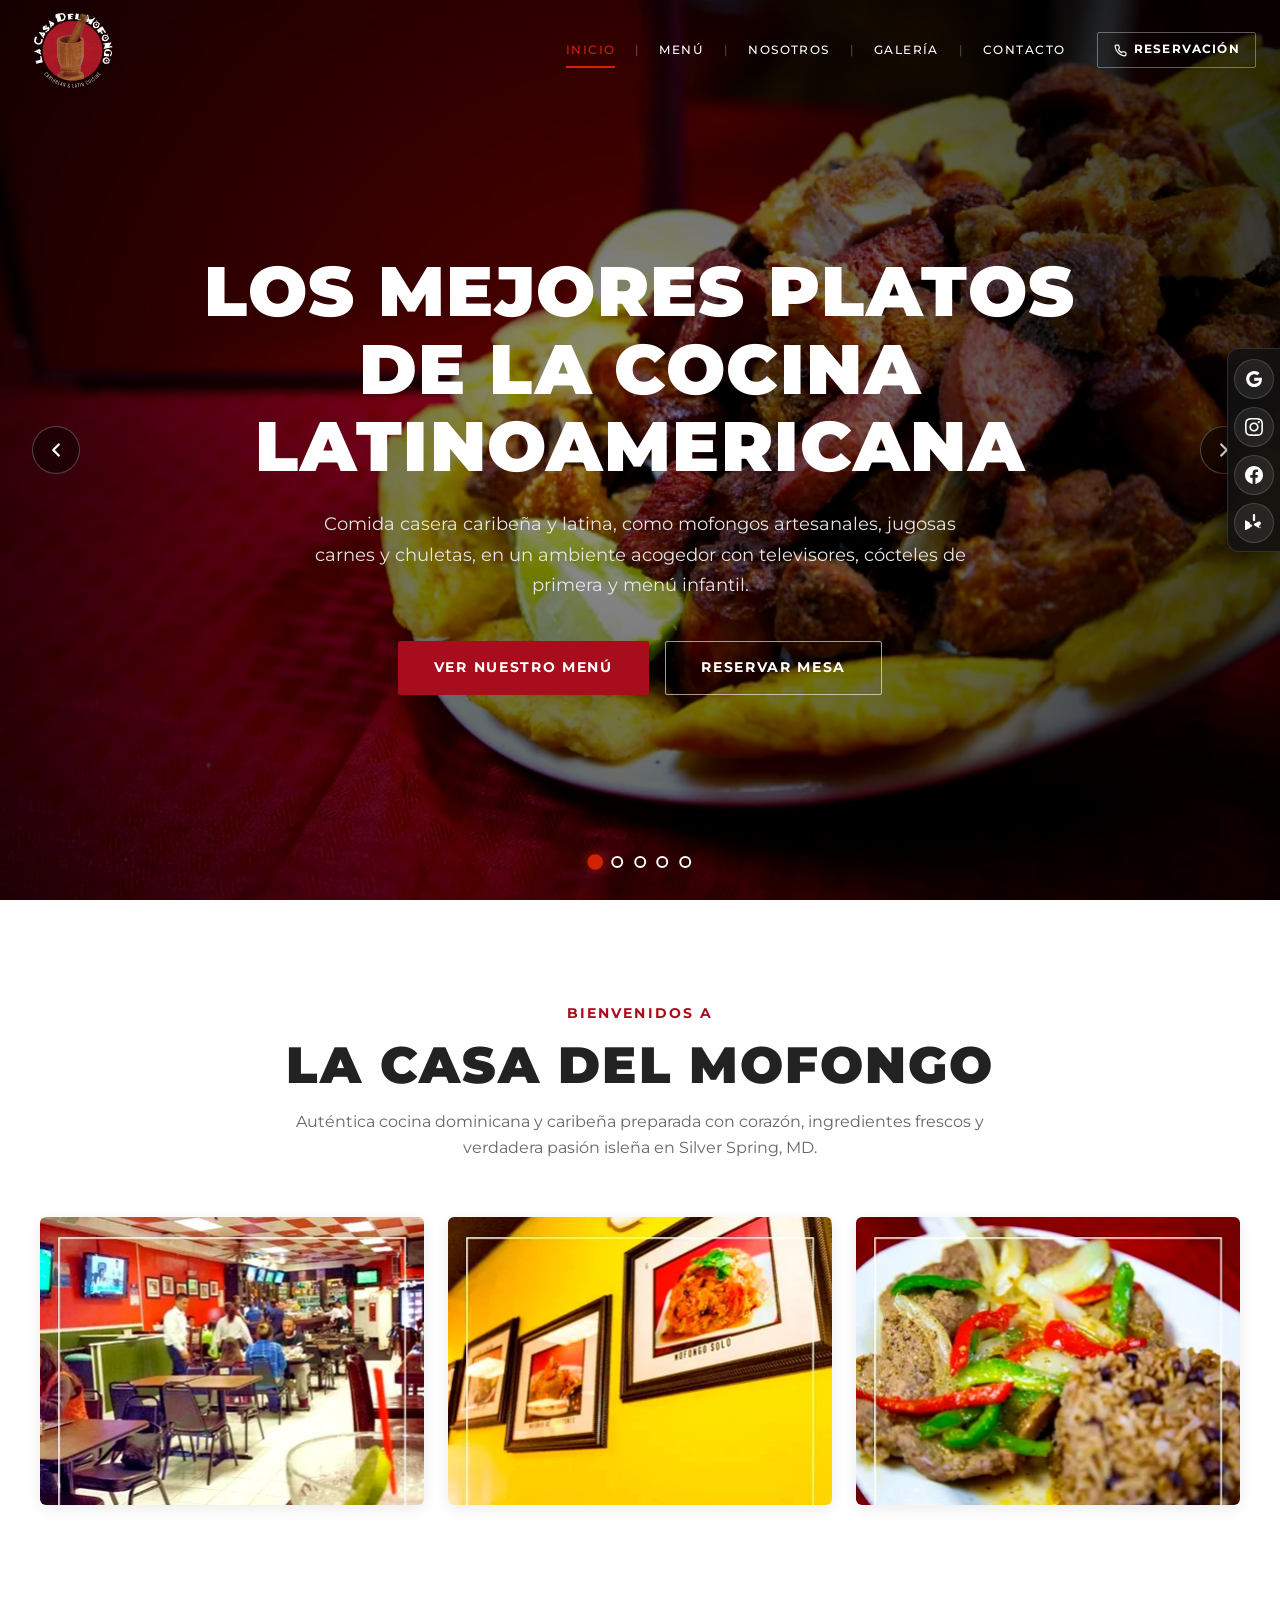
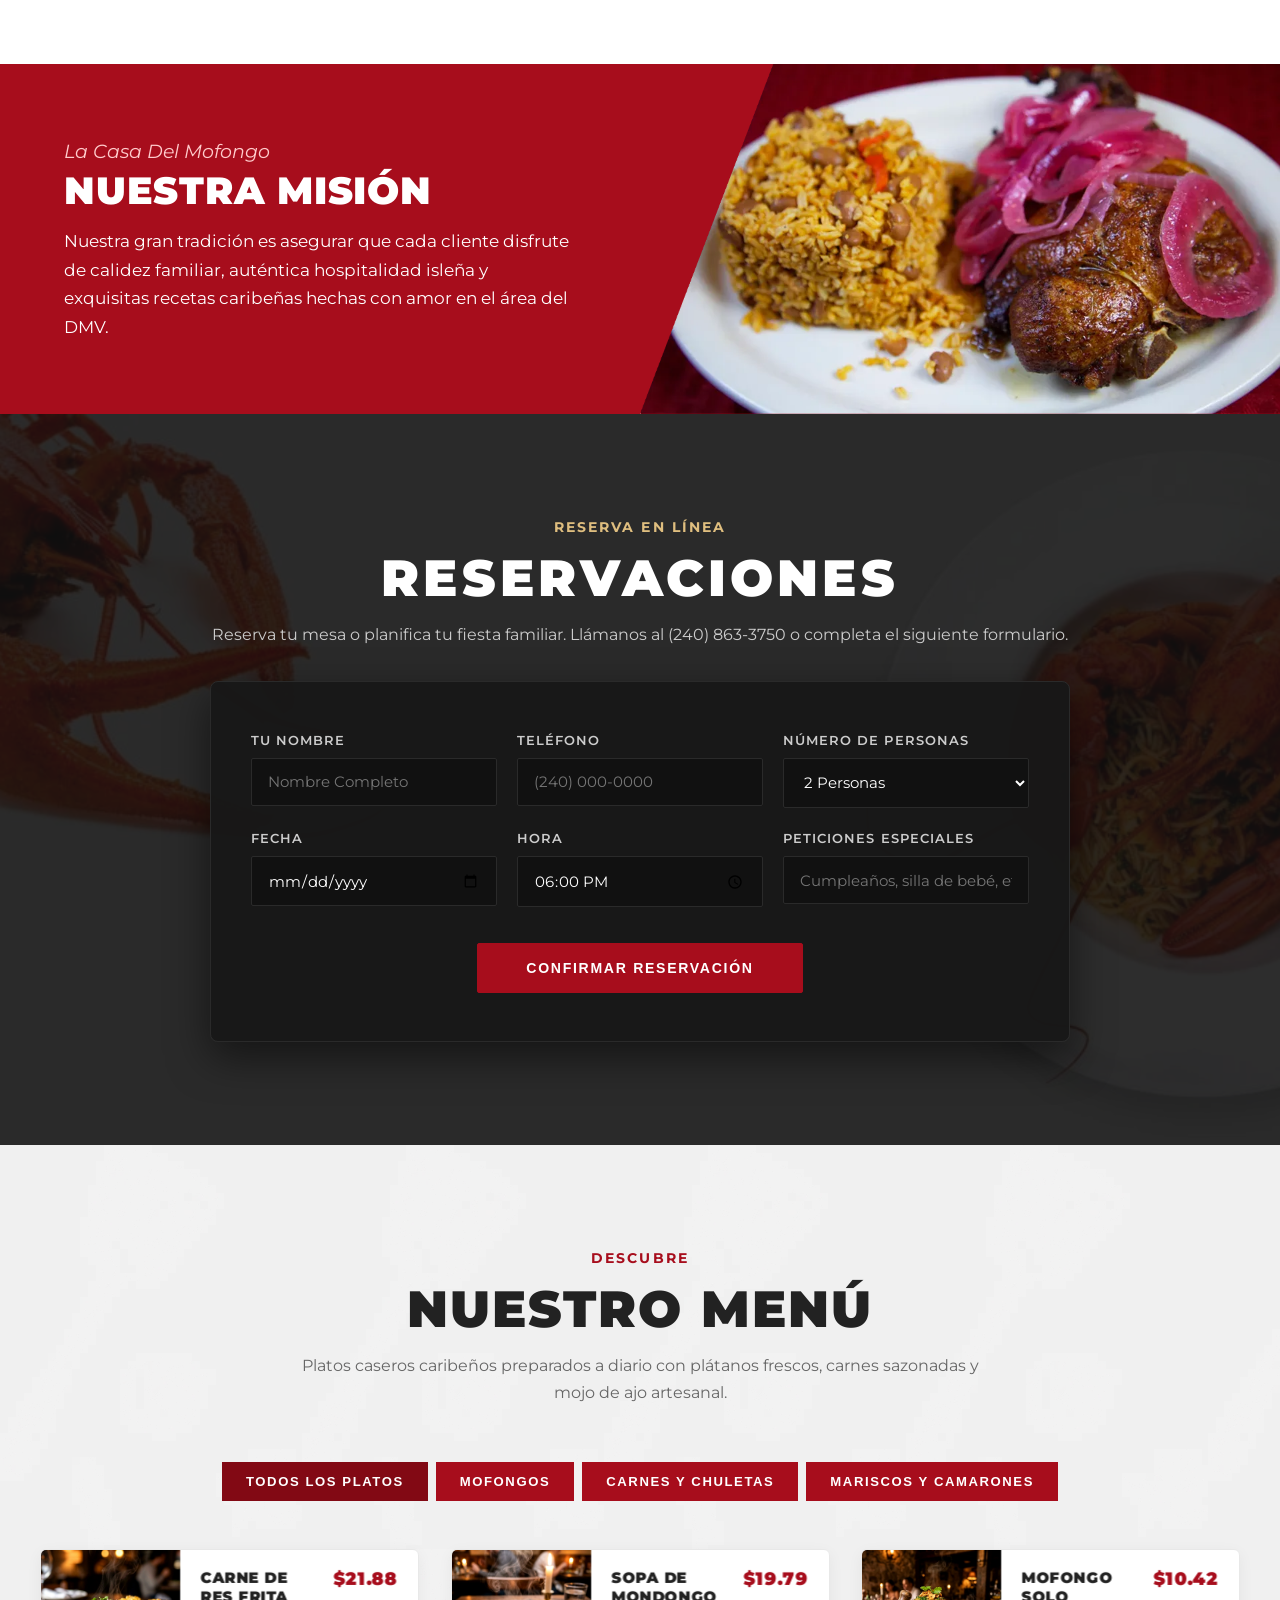
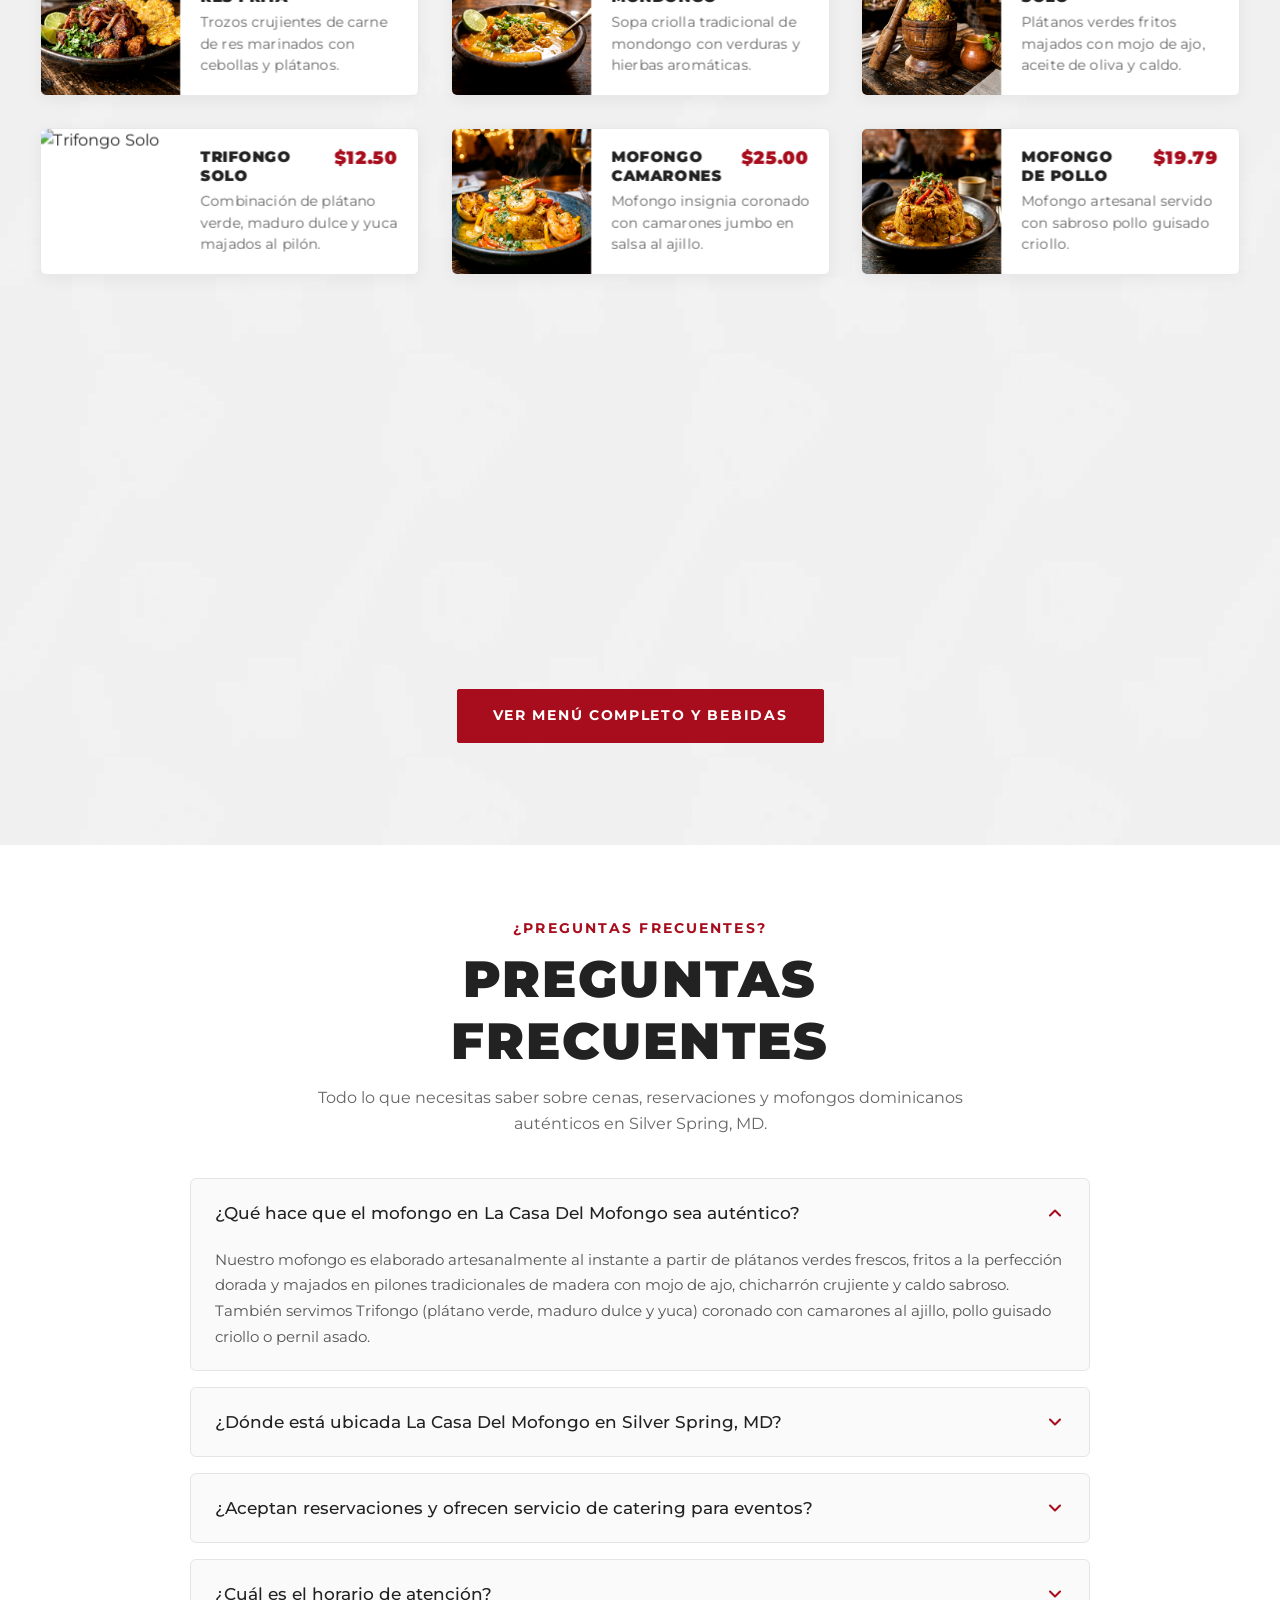
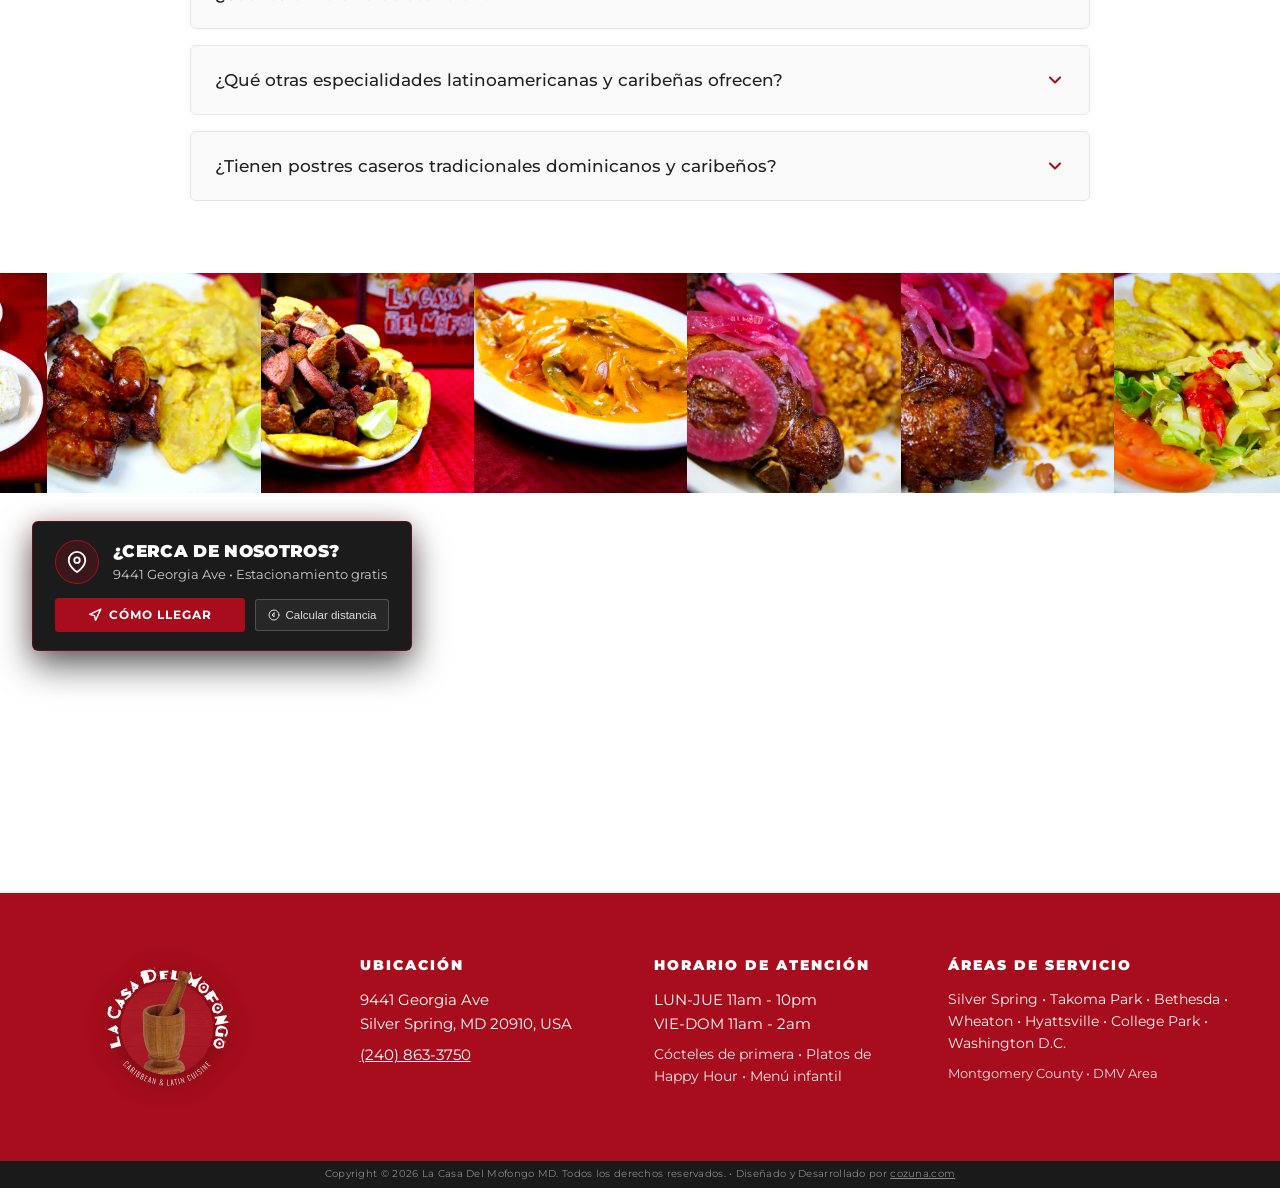
==== es/index.html @ 6bb3aa10 "feat(forms): configure mofongomd@gmail.com securely on serverless backend without exposing in public" ====
<!DOCTYPE html>
<html lang="es">
<head>
  <meta charset="UTF-8">
  <meta name="viewport" content="width=device-width, initial-scale=1.0">
  <title>La Casa Del Mofongo | El Mejor Mofongo y Comida Dominicana en Silver Spring MD</title>
  <meta name="description" content="Disfruta del auténtico mofongo dominicano, carnes asadas y cócteles tropicales en La Casa Del Mofongo en Silver Spring, MD. ¡Llama al (240) 863-3750 para reservaciones y pedidos!">
    <link rel="alternate" hreflang="en" href="https://lacasadelmofongomd.net/">
  <link rel="alternate" hreflang="es" href="https://lacasadelmofongomd.net/es/index.html">
  <link rel="alternate" hreflang="x-default" href="https://lacasadelmofongomd.net/">
  <link rel="canonical" href="https://lacasadelmofongomd.net/es/index.html">

  <!-- Open Graph / Social -->
  <meta property="og:type" content="restaurant">
  <meta property="og:url" content="https://lacasadelmofongomd.net/es/index.html">
  <meta property="og:title" content="La Casa Del Mofongo | Authentic Dominican Food in Silver Spring MD">
  <meta property="og:description" content="Experience homestyle Caribbean & Dominican cuisine in Silver Spring, MD. Handcrafted mofongos, happy hour drinks, and family platters.">
  <meta property="og:image" content="https://lacasadelmofongomd.net/assets/images/og-logo.jpg?v=2">
  <meta property="og:image:width" content="1200">
  <meta property="og:image:height" content="630">
  <meta property="og:image:alt" content="La Casa Del Mofongo Logo">
  <meta property="og:locale" content="en_US">

  <!-- Twitter Card -->
  <meta name="twitter:card" content="summary_large_image">
  <meta name="twitter:title" content="La Casa Del Mofongo | Silver Spring MD">
  <meta name="twitter:description" content="Authentic Dominican mofongo, Caribbean recipes, and tropical cocktails in Silver Spring, Maryland.">
  <meta name="twitter:image" content="https://lacasadelmofongomd.net/assets/images/og-logo.jpg?v=2">

  <!-- Structured Data JSON-LD (AEO & Local Schema) -->
  <script type="application/ld+json">
  {
    "@context": "https://schema.org",
    "@type": ["Restaurant", "FoodEstablishment"],
    "@id": "https://lacasadelmofongomd.net/#restaurant",
    "name": "La Casa Del Mofongo",
    "alternateName": "La Casa Del Mofongo MD",
    "url": "https://lacasadelmofongomd.net",
    "logo": "https://lacasadelmofongomd.net/assets/images/logo.svg",
    "image": [
      "https://lacasadelmofongomd.net/assets/images/MainPlato.webp?v=6",
      "https://lacasadelmofongomd.net/assets/images/Plato3.webp?v=6"
    ],
    "description": "Authentic Dominican, Caribbean, and Salvadoran restaurant in Silver Spring, MD. Famous for handcrafted mofongos, trifongo, roasted meats, seafood, and tropical cocktails.",
    "servesCuisine": [
      "Dominican",
      "Caribbean",
      "Latin American",
      "Salvadoran"
    ],
    "priceRange": "$$",
    "telephone": "+1-240-863-3750",
    "address": {
      "@type": "PostalAddress",
      "streetAddress": "9441 Georgia Ave",
      "addressLocality": "Silver Spring",
      "addressRegion": "MD",
      "postalCode": "20910",
      "addressCountry": "US"
    },
    "geo": {
      "@type": "GeoCoordinates",
      "latitude": 39.0095285,
      "longitude": -77.0402504
    },
    "hasMap": "https://maps.google.com/?q=9441+Georgia+Ave+Silver+Spring+MD+20910",
    "menu": "https://lacasadelmofongomd.net/menu.html",
    "sameAs": [
      "https://maps.google.com/?cid=12792611894982025178",
      "https://www.google.com/maps/place/La+Casa+Del+Mofongo/@39.0095285,-77.0402504,17z",
      "https://www.yelp.com/biz/la-casa-del-mofongo-silver-spring",
      "https://www.facebook.com/lacasadelmofongomd",
      "https://www.instagram.com/lacasadelmofongomd"
    ],
    "acceptsReservations": "True",
    "areaServed": ["Silver Spring", "Takoma Park", "Bethesda", "Wheaton", "Hyattsville", "College Park", "Washington D.C.", "Montgomery County"],
    "openingHoursSpecification": [
      {
        "@type": "OpeningHoursSpecification",
        "dayOfWeek": ["Monday", "Tuesday", "Wednesday", "Thursday"],
        "opens": "11:00",
        "closes": "22:00"
      },
      {
        "@type": "OpeningHoursSpecification",
        "dayOfWeek": ["Friday", "Saturday", "Sunday"],
        "opens": "11:00",
        "closes": "02:00"
      }
    ]
  }
  </script>

  <!-- FAQPage Schema for Answer Engine Optimization (Google AI & Voice Search) -->
  <script type="application/ld+json">
  {
    "@context": "https://schema.org",
    "@type": "FAQPage",
    "mainEntity": [
      {
        "@type": "Question",
        "name": "¿Qué hace que el mofongo en La Casa Del Mofongo sea auténtico?",
        "acceptedAnswer": {
          "@type": "Answer",
          "text": "Nuestro mofongo es elaborado artesanalmente al instante a partir de plátanos verdes frescos, fritos a la perfección dorada y majados en pilones tradicionales de madera con mojo de ajo, chicharrón crujiente y caldo sabroso. También servimos Trifongo (plátano verde, maduro dulce y yuca) coronado con camarones al ajillo, pollo guisado criollo o pernil asado."
        }
      },
      {
        "@type": "Question",
        "name": "¿Dónde está ubicada La Casa Del Mofongo en Silver Spring, MD?",
        "acceptedAnswer": {
          "@type": "Answer",
          "text": "Estamos ubicados convenientemente en 9441 Georgia Ave, Silver Spring, MD 20910, con fácil acceso desde el Capital Beltway (I-495), Downtown Silver Spring, Wheaton y Washington D.C. Disponemos de estacionamiento gratuito para clientes."
        }
      },
      {
        "@type": "Question",
        "name": "¿Aceptan reservaciones y ofrecen servicio de catering para eventos?",
        "acceptedAnswer": {
          "@type": "Answer",
          "text": "¡Sí! Aceptamos reservaciones de mesas, visitas sin cita previa, cumpleaños y reuniones familiares. Para grupos de 5 o más personas o paquetes de cumpleaños, llámenos directamente al (240) 863-3750. También ofrecemos bandejas para fiestas y catering en todo el condado de Montgomery y el área del DMV."
        }
      },
      {
        "@type": "Question",
        "name": "¿Cuál es el horario de atención?",
        "acceptedAnswer": {
          "@type": "Answer",
          "text": "Abrimos los 7 días de la semana: de lunes a jueves de 11:00 am a 10:00 pm, y de viernes a domingo de 11:00 am a 2:00 am con comida nocturna, cócteles caribeños y entretenimiento deportivo."
        }
      },
      {
        "@type": "Question",
        "name": "¿Qué otras especialidades latinoamericanas y caribeñas ofrecen?",
        "acceptedAnswer": {
          "@type": "Answer",
          "text": "Además de nuestros famosos mofongos, preparamos sancocho dominicano auténtico, sopa de mondongo, carne de res frita, chicharrón de cerdo, bistec encebollado, pargo rojo frito entero y platos tradicionales salvadoreños, acompañados con cerveza Presidente bien fría y cócteles tropicales."
        }
      },
      {
        "@type": "Question",
        "name": "¿Tienen postres caseros tradicionales dominicanos y caribeños?",
        "acceptedAnswer": {
          "@type": "Answer",
          "text": "¡Sí! Elaboramos postres tradicionales caseros para endulzar su visita: cremoso Flan de Queso ($8.33), Flan Tradicional de vainilla con caramelo dorado ($7.29), delicioso pastel de Tres Leches ($7.29) y el auténtico Bizcocho Dominicano relleno de piña y cubierto con dulce suspiro ($7.29)."
        }
      }
    ]
  }
  </script>

  <!-- Google Fonts (Playfair Display & Inter) -->
  <link rel="preconnect" href="https://fonts.googleapis.com">
  <link rel="preconnect" href="https://fonts.gstatic.com" crossorigin>
  <link href="https://fonts.googleapis.com/css2?family=Montserrat:ital,wght@0,300;0,400;0,500;0,600;0,700;0,800;0,900;1,300;1,400;1,700&display=swap" rel="stylesheet">

  <link rel="stylesheet" href="../css/styles.css?v=9.1">
  <!-- Favicon -->
  <link rel=icon type=image/x-icon href=favicon.ico>
  <link rel=icon type=image/png sizes=32x32 href=favicon-32x32.png>
  <link rel=icon type=image/png sizes=192x192 href=favicon-192x192.png>
  <link rel=apple-touch-icon sizes=180x180 href=apple-touch-icon.png>
  <script src="../js/lang-detect.js"></script>
  <link rel="preload" as="image" href="../assets/images/silder2.webp?v=6" fetchpriority="high">
  <link rel="manifest" href="/manifest.json">
  <meta name="apple-mobile-web-app-capable" content="yes">
  <meta name="apple-mobile-web-app-status-bar-style" content="black-translucent">
  <meta name="apple-mobile-web-app-title" content="Casa Mofongo">
  <meta name="theme-color" content="#a70d1c">
</head>
<body>

  <!-- Shared Header -->
  <div id="header-placeholder"></div>

  <!-- Hero Slider / Banner Section -->
  <section class="home-hero" id="home-hero-slider">
    <!-- Slides Background Container -->
    <div class="hero-slides-wrapper">
      <div class="hero-slide active" style="background-image: url('../assets/images/silder2.webp?v=6');" data-index="0"></div>
      <div class="hero-slide" style="background-image: url('../assets/images/Plato2.webp?v=6');" data-index="1"></div>
      <div class="hero-slide" style="background-image: url('../assets/images/Plato10.webp?v=6');" data-index="2"></div>
      <div class="hero-slide" style="background-image: url('../assets/images/Plato3.webp?v=6');" data-index="3"></div>
      <div class="hero-slide" style="background-image: url('../assets/images/Plato4.webp?v=6');" data-index="4"></div>
    </div>

    <!-- Slider Navigation Arrows -->
    <button class="hero-slider-arrow prev" id="hero-slider-prev" aria-label="Previous Slide">
      <svg width="22" height="22" viewBox="0 0 24 24" fill="none" stroke="currentColor" stroke-width="2.5" stroke-linecap="round" stroke-linejoin="round">
        <polyline points="15 18 9 12 15 6"></polyline>
      </svg>
    </button>
    <button class="hero-slider-arrow next" id="hero-slider-next" aria-label="Next Slide">
      <svg width="22" height="22" viewBox="0 0 24 24" fill="none" stroke="currentColor" stroke-width="2.5" stroke-linecap="round" stroke-linejoin="round">
        <polyline points="9 18 15 12 9 6"></polyline>
      </svg>
    </button>

    <!-- Slider Pagination Dots -->
    <div class="hero-slider-dots" id="hero-slider-dots">
      <button class="dot active" data-slide="0" aria-label="Slide 1"></button>
      <button class="dot" data-slide="1" aria-label="Slide 2"></button>
      <button class="dot" data-slide="2" aria-label="Slide 3"></button>
      <button class="dot" data-slide="3" aria-label="Slide 4"></button>
      <button class="dot" data-slide="4" aria-label="Slide 5"></button>
    </div>

    <div class="home-hero-content">
      <h1 class="home-hero-title">Los Mejores Platos de la Cocina Latinoamericana</h1>
      <p class="home-hero-desc">
        Comida casera caribeña y latina, como mofongos artesanales, jugosas carnes y chuletas, en un ambiente acogedor con televisores, cócteles de primera y menú infantil.
      </p>
      <div class="hero-btn-group">
        <a href="menu.html" class="btn-primary">Ver Nuestro Menú</a>
        <a href="#book-table" class="btn-outline">Reservar Mesa</a>
      </div>
    </div>
  </section>

  <!-- Welcome Story Section -->
  <section class="section" style="background-color: #ffffff;">
    <div class="section-container">
      <div class="section-header">
        <span class="section-sub">Bienvenidos a</span>
        <h2 class="section-title">La Casa Del Mofongo</h2>
        <p class="section-desc">Auténtica cocina dominicana y caribeña preparada con corazón, ingredientes frescos y verdadera pasión isleña en Silver Spring, MD.</p>
      </div>

      <!-- 3 Photos Strip (from image 4) -->
      <div class="responsive-tri-grid" style="margin-bottom: 3.5rem;">
        <div class="gallery-item" style="border-radius: 6px; overflow: hidden; aspect-ratio: 4/3;">
          <img src="../assets/images/inside3.webp?v=6" alt="Dining Room Atmosphere">
        </div>
        <div class="gallery-item" style="border-radius: 6px; overflow: hidden; aspect-ratio: 4/3;">
          <img src="../assets/images/inside2.webp?v=6" alt="Restaurant Interior Decor">
        </div>
        <div class="gallery-item" style="border-radius: 6px; overflow: hidden; aspect-ratio: 4/3;">
          <img src="../assets/images/inside4.webp?v=6" alt="Bistec encebollado dominicano con moro y pimientos">
        </div>
      </div>
    </div>
  </section>

  <!-- Red Goals Banner (from screenshot 4) -->
  <section class="red-banner-bar goals-banner-bar">
    <div class="goals-banner-container">
      <div class="responsive-goals-grid">
        <div class="goals-text-col" style="color: #ffffff;">
          <span style="font-family: var(--font-serif); font-style: italic; font-size: 1.2rem; color: #ffcccc;">La Casa Del Mofongo</span>
          <h3 style="font-size: 2.4rem; text-transform: uppercase; margin-bottom: 0.85rem; color: #ffffff;">Nuestra Misión</h3>
          <p style="color: #ffffff; font-size: 1.05rem; line-height: 1.7;">
            Nuestra gran tradición es asegurar que cada cliente disfrute de calidez familiar, auténtica hospitalidad isleña y exquisitas recetas caribeñas hechas con amor en el área del DMV.
          </p>
        </div>
        <div class="goals-dish-col">
          <img src="../assets/images/goals-dish.webp?v=7" alt="Authentic Caribbean Dish with Rice and Sautéed Onions" class="goals-dish-flush-img">
        </div>
      </div>
    </div>
  </section>

  <!-- Online Booking Reservation Section -->
  <section class="section reservation-section" id="book-table">
    <div class="reservation-container">
      <span class="section-sub" style="color: var(--color-accent-light);">Reserva en línea</span>
      <h2 class="section-title" style="color: #ffffff; letter-spacing: 0.08em;">RESERVACIONES</h2>
      <p style="color: #cccccc;">Reserva tu mesa o planifica tu fiesta familiar. Llámanos al (240) 863-3750 o completa el siguiente formulario.</p>

      <div class="reservation-box">
        <form class="reservation-form" data-ajax-form>
          <div class="form-group">
            <label for="res-name">Tu Nombre</label>
            <input type="text" id="res-name" class="form-input" placeholder="Nombre Completo" required>
          </div>
          <div class="form-group">
            <label for="res-phone">Teléfono</label>
            <input type="tel" id="res-phone" class="form-input" placeholder="(240) 000-0000" required>
          </div>
          <div class="form-group">
            <label for="res-guests">Número de Personas</label>
            <select id="res-guests" class="form-input" style="background-color: #111;">
              <option value="1">1 Persona</option>
              <option value="2" selected>2 Personas</option>
              <option value="4">4 Personas</option>
              <option value="6">6 Personas</option>
              <option value="8+">8+ Personas</option>
            </select>
          </div>
          <div class="form-group">
            <label for="res-date">Fecha</label>
            <input type="date" id="res-date" class="form-input" required>
          </div>
          <div class="form-group">
            <label for="res-time">Hora</label>
            <input type="time" id="res-time" class="form-input" value="18:00" required>
          </div>
          <div class="form-group">
            <label for="res-requests">Peticiones Especiales</label>
            <input type="text" id="res-requests" class="form-input" placeholder="Cumpleaños, silla de bebé, etc.">
          </div>
          <div class="form-group form-full" style="text-align: center; margin-top: 1rem;">
            <button type="submit" class="btn-primary" style="padding: 1rem 3rem;">Confirmar Reservación</button>
            <div class="form-success-msg" style="display: none; margin-top: 1rem; color: #34d399; font-weight: 600;">
              ¡Muchas gracias! Tu solicitud de reservación ha sido recibida. Te llamaremos para confirmar.
            </div>
          </div>
        </form>
      </div>
    </div>
  </section>

  <!-- Featured Menu Section (Grand Restaurant Style Tabs & Cards) -->
  <section class="section" style="position: relative; background: url('../assets/images/Onepage-background-services-1.webp?v=6') repeat;">
    <div style="position: absolute; inset: 0; background-color: rgba(255, 255, 255, 0.94); z-index: 1;"></div>
    <div class="section-container" style="position: relative; z-index: 2;">
      <div class="section-header">
        <span class="section-sub">Descubre</span>
        <h2 class="section-title">Nuestro Menú</h2>
        <p class="section-desc">Platos caseros caribeños preparados a diario con plátanos frescos, carnes sazonadas y mojo de ajo artesanal.</p>
      </div>

      <!-- Menu Tabs -->
      <div class="menu-tabs">
        <button class="menu-tab-btn active" onclick="filterMenu('all')">Todos los Platos</button>
        <button class="menu-tab-btn" onclick="filterMenu('mofongo')">Mofongos</button>
        <button class="menu-tab-btn" onclick="filterMenu('meats')">Carnes y Chuletas</button>
        <button class="menu-tab-btn" onclick="filterMenu('seafood')">Mariscos y Camarones</button>
      </div>

      <!-- Menu Cards Grid (From Images 3 & 4) -->
      <div class="menu-grid" id="menu-items-grid">
        <!-- 1. Carne de Res Frita -->
        <div class="menu-card" data-category="meats">
          <img src="../assets/images/Carne-de-Res-Frita.webp?v=6" alt="Carne de Res Frita" class="menu-card-img">
          <div class="menu-card-body">
            <div class="menu-card-header">
              <h4 class="menu-card-title">Carne de Res Frita</h4>
              <span class="menu-card-price">$21.88</span>
            </div>
            <p class="menu-card-desc">Trozos crujientes de carne de res marinados con cebollas y plátanos.</p>
          </div>
        </div>

        <!-- 2. Sopa de Mondongo -->
        <div class="menu-card" data-category="meats">
          <img src="../assets/images/Mondongo-Stew.webp?v=6" alt="Mondongo Stew" class="menu-card-img">
          <div class="menu-card-body">
            <div class="menu-card-header">
              <h4 class="menu-card-title">Sopa de Mondongo</h4>
              <span class="menu-card-price">$19.79</span>
            </div>
            <p class="menu-card-desc">Sopa criolla tradicional de mondongo con verduras y hierbas aromáticas.</p>
          </div>
        </div>

        <!-- 3. Mofongo Solo -->
        <div class="menu-card" data-category="mofongo">
          <img src="../assets/images/Mofongo-Solo.webp?v=6" alt="Mofongo Solo" class="menu-card-img">
          <div class="menu-card-body">
            <div class="menu-card-header">
              <h4 class="menu-card-title">Mofongo Solo</h4>
              <span class="menu-card-price">$10.42</span>
            </div>
            <p class="menu-card-desc">Plátanos verdes fritos majados con mojo de ajo, aceite de oliva y caldo.</p>
          </div>
        </div>

        <!-- 4. Trifongo Solo -->
        <div class="menu-card" data-category="mofongo">
          <img src="../assets/images/Trifongo-Sólo.webp?v=3" alt="Trifongo Solo" class="menu-card-img">
          <div class="menu-card-body">
            <div class="menu-card-header">
              <h4 class="menu-card-title">Trifongo Solo</h4>
              <span class="menu-card-price">$12.50</span>
            </div>
            <p class="menu-card-desc">Combinación de plátano verde, maduro dulce y yuca majados al pilón.</p>
          </div>
        </div>

        <!-- 5. Mofongo Camarones -->
        <div class="menu-card" data-category="mofongo seafood">
          <img src="../assets/images/Shrimp.webp?v=6" alt="Mofongo Camarones" class="menu-card-img">
          <div class="menu-card-body">
            <div class="menu-card-header">
              <h4 class="menu-card-title">Mofongo Camarones</h4>
              <span class="menu-card-price">$25.00</span>
            </div>
            <p class="menu-card-desc">Mofongo insignia coronado con camarones jumbo en salsa al ajillo.</p>
          </div>
        </div>

        <!-- 6. Mofongo de Pollo -->
        <div class="menu-card" data-category="mofongo meats">
          <img src="../assets/images/Mofongo-de-Pollo.webp?v=6" alt="Mofongo de Pollo" class="menu-card-img">
          <div class="menu-card-body">
            <div class="menu-card-header">
              <h4 class="menu-card-title">Mofongo de Pollo</h4>
              <span class="menu-card-price">$19.79</span>
            </div>
            <p class="menu-card-desc">Mofongo artesanal servido con sabroso pollo guisado criollo.</p>
          </div>
        </div>

        <!-- 7. Chicharrón de Cerdo -->
        <div class="menu-card" data-category="meats">
          <img src="../assets/images/Plato15.webp?v=6" alt="Chicharrón de Cerdo" class="menu-card-img">
          <div class="menu-card-body">
            <div class="menu-card-header">
              <h4 class="menu-card-title">Chicharrón de Cerdo</h4>
              <span class="menu-card-price">$19.79</span>
            </div>
            <p class="menu-card-desc">Crujientes trozos de chicharrón de cerdo con tostones y limón.</p>
          </div>
        </div>

        <!-- 8. Masita de Cerdo -->
        <div class="menu-card" data-category="meats">
          <img src="../assets/images/Masita-de-Cerdo.webp?v=6" alt="Masita de Cerdo" class="menu-card-img">
          <div class="menu-card-body">
            <div class="menu-card-header">
              <h4 class="menu-card-title">Masita de Cerdo</h4>
              <span class="menu-card-price">$19.79</span>
            </div>
            <p class="menu-card-desc">Trozos tiernos de masita de cerdo frita sazonados con ajo.</p>
          </div>
        </div>

        <!-- 9. Chuleta Ahumada -->
        <div class="menu-card" data-category="meats">
          <img src="../assets/images/Chuleta-Ahumada.webp?v=6" alt="Chuleta Ahumada" class="menu-card-img">
          <div class="menu-card-body">
            <div class="menu-card-header">
              <h4 class="menu-card-title">Chuleta Ahumada</h4>
              <span class="menu-card-price">$19.79</span>
            </div>
            <p class="menu-card-desc">Chuletas de cerdo ahumadas a la parrilla con sazón tradicional.</p>
          </div>
        </div>

        <!-- 10. Longaniza Dominicana -->
        <div class="menu-card" data-category="meats">
          <img src="../assets/images/Plato14.webp?v=6" alt="Longaniza con Tostones" class="menu-card-img">
          <div class="menu-card-body">
            <div class="menu-card-header">
              <h4 class="menu-card-title">Longaniza Dominicana</h4>
              <span class="menu-card-price">$18.75</span>
            </div>
            <p class="menu-card-desc">Longaniza criolla artesanal servida con plátanos fritos.</p>
          </div>
        </div>

        <!-- 11. Red Snapper / Chillo Frito -->
        <div class="menu-card" data-category="seafood">
          <img src="../assets/images/Red-Snapper.webp?v=6" alt="Red Snapper" class="menu-card-img">
          <div class="menu-card-body">
            <div class="menu-card-header">
              <h4 class="menu-card-title">Pargo Rojo Frito</h4>
              <span class="menu-card-price">$26.04</span>
            </div>
            <p class="menu-card-desc">Pargo rojo entero frito servido con ensalada de la casa y tostones.</p>
          </div>
        </div>

        <!-- 12. Filete de Salmón -->
        <div class="menu-card" data-category="seafood">
          <img src="../assets/images/Salmon-cinematic.webp?v=6" alt="Filete de Salmón" class="menu-card-img">
          <div class="menu-card-body">
            <div class="menu-card-header">
              <h4 class="menu-card-title">Filete de Salmón</h4>
              <span class="menu-card-price">$23.96</span>
            </div>
            <p class="menu-card-desc">Filete de salmón del Atlántico a la plancha con salsa de mantequilla y ajo.</p>
          </div>
        </div>
      </div>

      <div style="text-align: center; margin-top: 3.5rem;">
        <a href="menu.html" class="btn-primary">Ver Menú Completo y Bebidas</a>
      </div>
    </div>
  </section>

  <!-- FAQ Section with AEO & Local Search Optimization -->
  <section class="faq-section" id="faq">
    <div class="faq-container">
      <div class="section-header" style="margin-bottom: 2rem;">
        <span class="section-sub">¿Preguntas Frecuentes?</span>
        <h2 class="section-title">Preguntas Frecuentes</h2>
        <p class="section-desc">Todo lo que necesitas saber sobre cenas, reservaciones y mofongos dominicanos auténticos en Silver Spring, MD.</p>
      </div>

      <div class="faq-list">
        <!-- Question 1 -->
        <div class="faq-item active">
          <button class="faq-question" aria-expanded="true">
            <span>¿Qué hace que el mofongo en La Casa Del Mofongo sea auténtico?</span>
            <svg width="20" height="20" viewBox="0 0 24 24" fill="none" stroke="currentColor" stroke-width="2.5" stroke-linecap="round" stroke-linejoin="round">
              <polyline points="6 9 12 15 18 9"></polyline>
            </svg>
          </button>
          <div class="faq-answer">
            Nuestro mofongo es elaborado artesanalmente al instante a partir de plátanos verdes frescos, fritos a la perfección dorada y majados en pilones tradicionales de madera con mojo de ajo, chicharrón crujiente y caldo sabroso. También servimos Trifongo (plátano verde, maduro dulce y yuca) coronado con camarones al ajillo, pollo guisado criollo o pernil asado.
          </div>
        </div>

        <!-- Question 2 -->
        <div class="faq-item">
          <button class="faq-question" aria-expanded="false">
            <span>¿Dónde está ubicada La Casa Del Mofongo en Silver Spring, MD?</span>
            <svg width="20" height="20" viewBox="0 0 24 24" fill="none" stroke="currentColor" stroke-width="2.5" stroke-linecap="round" stroke-linejoin="round">
              <polyline points="6 9 12 15 18 9"></polyline>
            </svg>
          </button>
          <div class="faq-answer">
            Estamos ubicados convenientemente en <strong>9441 Georgia Ave, Silver Spring, MD 20910</strong>, con fácil acceso desde el Capital Beltway (I-495), Downtown Silver Spring, Wheaton y Washington D.C. Disponemos de estacionamiento gratuito para nuestros clientes.
          </div>
        </div>

        <!-- Question 3 -->
        <div class="faq-item">
          <button class="faq-question" aria-expanded="false">
            <span>¿Aceptan reservaciones y ofrecen servicio de catering para eventos?</span>
            <svg width="20" height="20" viewBox="0 0 24 24" fill="none" stroke="currentColor" stroke-width="2.5" stroke-linecap="round" stroke-linejoin="round">
              <polyline points="6 9 12 15 18 9"></polyline>
            </svg>
          </button>
          <div class="faq-answer">
            ¡Sí! Aceptamos reservaciones de mesas, visitas sin cita previa, cumpleaños y reuniones familiares. Para grupos de 5 o más personas o paquetes de cumpleaños, llámenos directamente al <a href="tel:+12408633750" style="color: var(--color-primary); font-weight: 700;">(240) 863-3750</a>. También ofrecemos bandejas para fiestas y servicio de catering en todo el condado de Montgomery y el área del DMV.
          </div>
        </div>

        <!-- Question 4 -->
        <div class="faq-item">
          <button class="faq-question" aria-expanded="false">
            <span>¿Cuál es el horario de atención?</span>
            <svg width="20" height="20" viewBox="0 0 24 24" fill="none" stroke="currentColor" stroke-width="2.5" stroke-linecap="round" stroke-linejoin="round">
              <polyline points="6 9 12 15 18 9"></polyline>
            </svg>
          </button>
          <div class="faq-answer">
            Abrimos los 7 días de la semana: de lunes a jueves de 11:00 am a 10:00 pm, y de viernes a domingo de 11:00 am a 2:00 am con comida nocturna, cócteles caribeños y entretenimiento deportivo.
          </div>
        </div>

        <!-- Question 5 -->
        <div class="faq-item">
          <button class="faq-question" aria-expanded="false">
            <span>¿Qué otras especialidades latinoamericanas y caribeñas ofrecen?</span>
            <svg width="20" height="20" viewBox="0 0 24 24" fill="none" stroke="currentColor" stroke-width="2.5" stroke-linecap="round" stroke-linejoin="round">
              <polyline points="6 9 12 15 18 9"></polyline>
            </svg>
          </button>
          <div class="faq-answer">
            Además de nuestros famosos mofongos, preparamos sancocho dominicano auténtico, sopa de mondongo, carne de res frita, chicharrón de cerdo, bistec encebollado, pargo rojo frito entero y platos tradicionales salvadoreños, acompañados con cerveza Presidente bien fría y cócteles tropicales.
          </div>
        </div>

        <!-- Question 6: Postres -->
        <div class="faq-item">
          <button class="faq-question" aria-expanded="false">
            <span>¿Tienen postres caseros tradicionales dominicanos y caribeños?</span>
            <svg width="20" height="20" viewBox="0 0 24 24" fill="none" stroke="currentColor" stroke-width="2.5" stroke-linecap="round" stroke-linejoin="round">
              <polyline points="6 9 12 15 18 9"></polyline>
            </svg>
          </button>
          <div class="faq-answer">
            ¡Sí! Elaboramos postres tradicionales caseros para endulzar su visita: cremoso Flan de Queso ($8.33), Flan Tradicional de vainilla con caramelo dorado ($7.29), delicioso pastel de Tres Leches ($7.29) y el auténtico Bizcocho Dominicano relleno de piña y cubierto con dulce suspiro ($7.29).
          </div>
        </div>
      </div>
    </div>
  </section>

  <!-- Dishes Showcase Continuous Carousel / Marquee -->
  <section class="dishes-carousel-section" aria-label="Authentic Dishes Carousel">
    <div class="dishes-carousel-wrapper" id="dishes-carousel-track">
      <div class="dishes-carousel-slide"><img src="../assets/images/Plato1.webp?v=6" alt="Picadera Dominicana"></div>
      <div class="dishes-carousel-slide"><img src="../assets/images/Plato11.webp?v=6" alt="Pollo Guisado Criollo"></div>
      <div class="dishes-carousel-slide"><img src="../assets/images/Plato12.webp?v=6" alt="Carne de Res Guisada"></div>
      <div class="dishes-carousel-slide"><img src="../assets/images/Plato18.webp?v=6" alt="Pescado Frito con Ensalada"></div>
      <div class="dishes-carousel-slide"><img src="../assets/images/Plato19.webp?v=6" alt="Sopa Criolla Especial"></div>
      <div class="dishes-carousel-slide"><img src="../assets/images/Plato20.webp?v=6" alt="Sopa de Pollo Casera"></div>
      <div class="dishes-carousel-slide"><img src="../assets/images/Plato2.webp?v=6" alt="Chicharrón de Cerdo"></div>
      <div class="dishes-carousel-slide"><img src="../assets/images/Plato3.webp?v=6" alt="Mofongo de Camarones"></div>
      <div class="dishes-carousel-slide"><img src="../assets/images/Plato4.webp?v=6" alt="Masita de Cerdo Frita"></div>
      <div class="dishes-carousel-slide"><img src="../assets/images/Plato7.webp?v=6" alt="Chuleta Ahumada a la Parrilla"></div>
      <div class="dishes-carousel-slide"><img src="../assets/images/Plato9.webp?v=6" alt="Bistec Encebollado Criollo"></div>
      <div class="dishes-carousel-slide"><img src="../assets/images/Plato10.webp?v=6" alt="Sopa de Mondongo Tradicional"></div>
    </div>
  </section>

  <!-- Interactive Google Map Section with Elegant Corner Brand Card -->
  <section class="map-container-wrapper">
    <div class="map-floating-card">
      <div class="map-card-logo">
        <img src="../assets/images/logo.svg" alt="La Casa Del Mofongo Logo">
      </div>
      <div class="map-card-info">
        <h4>La Casa Del Mofongo</h4>
        <p>9441 Georgia Ave<br>Silver Spring, MD 20910</p>
        <a href="https://maps.google.com/?q=9441+Georgia+Ave+Silver+Spring+MD+20910+United+States" target="_blank" rel="noopener noreferrer" class="map-directions-btn">
          <svg width="12" height="12" viewBox="0 0 24 24" fill="none" stroke="currentColor" stroke-width="2.5" stroke-linecap="round" stroke-linejoin="round">
            <line x1="7" y1="17" x2="17" y2="7"></line>
            <polyline points="7 7 17 7 17 17"></polyline>
          </svg>
          <span>Cómo Llegar</span>
        </a>
      </div>
    </div>
    <iframe
      title="La Casa Del Mofongo Map"
      src="https://maps.google.com/maps?ll=39.0095285,-77.0402504&t=&z=16&ie=UTF8&output=embed"
      width="100%"
      height="400"
      style="border:0;"
      allowfullscreen=""
      loading="lazy">
    </iframe>
  </section>

  <!-- Shared Footer -->
  <div id="footer-placeholder"></div>

  <!-- Shared Scripts -->
  <script src="../js/cms.js?v=4.5"></script>
  <script src="../js/components.js?v=9.2"></script>
  <script>
    // Live CMS Data binding for Index Menu

    function filterMenu(category) {
      const cards = document.querySelectorAll('#menu-items-grid .menu-card');
      const buttons = document.querySelectorAll('.menu-tab-btn');

      buttons.forEach(btn => btn.classList.remove('active'));
      event.target.classList.add('active');

      cards.forEach(card => {
        if (category === 'all' || card.getAttribute('data-category').includes(category)) {
          card.style.display = 'flex';
        } else {
          card.style.display = 'none';
        }
      });
    }
  </script>
</body>
</html>
---- css/styles.css ----
:root {
  /* Exact Branding Red extracted from original templates & screenshots */
  --color-primary: #a70d1c;        /* Official Brand Crimson Red (#a70d1c) */
  --color-primary-dark: #820914;   /* Deep Shade */
  --color-primary-light: #ce2305;  /* Vibrant Accent Red (#ce2305) */
  --color-accent: #cfa670;         /* Grand Restaurant Gold */
  --color-accent-light: #dfbe7f;
  --color-dark-bg: #111111;
  --color-dark-surface: #181818;
  --color-light-bg: #ffffff;
  --color-light-surface: #f9f9f9;
  --color-text-main: #222222;
  --color-text-muted: #666666;
  --color-text-light: #f5f5f5;
  --color-border: #e8e8e8;
  --color-border-dark: #2a2a2a;

  --font-display: 'Montserrat', sans-serif;
  --font-serif: 'Montserrat', sans-serif;
  --font-sans: 'Montserrat', sans-serif;
  --font-accent: 'Montserrat', sans-serif;
  --font-body: 'Montserrat', sans-serif;

  --transition-smooth: 0.25s cubic-bezier(0.4, 0, 0.2, 1);
  --shadow-sm: 0 4px 12px rgba(0,0,0,0.06);
  --shadow-md: 0 10px 25px -5px rgba(0,0,0,0.12);
  --shadow-lg: 0 20px 40px -10px rgba(0,0,0,0.22);
}

* {
  margin: 0;
  padding: 0;
  box-sizing: border-box;
}

html {
  scroll-behavior: smooth;
  font-size: 16px;
  -webkit-text-size-adjust: 100%;
  text-size-adjust: 100%;
}

body {
  font-family: var(--font-sans);
  font-weight: 400;
  color: var(--color-text-main);
  background-color: var(--color-light-bg);
  line-height: 1.65;
  overflow-x: hidden;
  -webkit-font-smoothing: antialiased;
  -moz-osx-font-smoothing: grayscale;
  text-rendering: optimizeLegibility;
}

h1, h2, h3, h4, h5, h6,
.h1, .h2, .h3, .h4, .h5, .h6,
.section-title,
.page-hero-title,
.home-hero-title,
.menu-card-title,
.classic-menu-col-title,
.story-content h2,
.footer-col h4,
.map-card-info h4,
.proximity-title {
  font-family: var(--font-display) !important;
  font-weight: 900 !important;
  text-transform: uppercase !important;
  line-height: 1.2;
  letter-spacing: 0.02em;
  -webkit-font-smoothing: antialiased;
}

p {
  font-family: var(--font-sans);
  font-weight: 400 !important;
  color: var(--color-text-muted);
}

a {
  color: inherit;
  text-decoration: none;
  transition: all var(--transition-smooth);
}

img {
  max-width: 100%;
  height: auto;
  display: block;
}

/* ==========================================================================
   Top Header & Navigation (Grand Restaurant Style)
   ========================================================================== */
.site-header {
  position: absolute;
  top: 0;
  left: 0;
  width: 100%;
  z-index: 1000;
  background: transparent;
  transition: background-color var(--transition-smooth), padding var(--transition-smooth), box-shadow var(--transition-smooth);
}

.site-header.is-sticky {
  position: fixed;
  background: rgba(17, 17, 17, 0.96);
  backdrop-filter: blur(14px);
  -webkit-backdrop-filter: blur(14px);
  border-bottom: 2px solid var(--color-primary);
  box-shadow: 0 4px 20px rgba(0,0,0,0.4);
}

.header-container {
  max-width: 1400px;
  margin: 0 auto;
  padding: 5px 1.5rem;
  display: flex;
  align-items: center;
  justify-content: space-between;
}

.header-brand {
  display: flex;
  align-items: center;
  gap: 1rem;
}

.header-logo-img {
  width: auto;
  height: 90px;
  max-width: 220px;
  object-fit: contain;
  filter: drop-shadow(0 2px 10px rgba(0,0,0,0.5));
  transition: transform var(--transition-smooth);
}

.header-logo-img:hover {
  transform: scale(1.04);
}

.header-brand-text {
  display: flex;
  flex-direction: column;
}

.header-brand-title {
  font-family: var(--font-serif);
  font-size: 1.35rem;
  font-weight: 800;
  color: #ffffff;
  letter-spacing: 0.02em;
  text-transform: uppercase;
}

.header-brand-sub {
  font-size: 0.68rem;
  letter-spacing: 0.16em;
  text-transform: uppercase;
  color: var(--color-primary-light);
  font-weight: 700;
}

.nav-menu {
  display: flex;
  align-items: center;
  gap: 1.25rem;
  list-style: none;
  margin-left: auto;
  margin-right: 2rem;
}

.nav-link {
  font-family: Montserrat, sans-serif;
  font-size: 12px;
  font-weight: 500 !important;
  line-height: 20px;
  letter-spacing: 1.44px;
  color: #ffffff;
  text-transform: uppercase;
  position: relative;
  padding: 0.5rem 0;
  transition: color var(--transition-smooth);
}

.nav-divider {
  color: rgba(255, 255, 255, 0.35);
  font-size: 12px;
  font-weight: 400;
  user-select: none;
}

.nav-link:hover,
.nav-link.active {
  color: var(--color-primary-light) !important;
}

.nav-link.active::after {
  content: '';
  position: absolute;
  bottom: 0;
  left: 0;
  width: 100%;
  height: 2.5px;
  background-color: var(--color-primary-light);
}

.nav-reservation-btn {
  border: 1px solid rgba(255, 255, 255, 0.35);
  color: #ffffff;
  font-size: 0.74rem;
  font-weight: 700;
  text-transform: uppercase;
  letter-spacing: 0.1em;
  padding: 0.45rem 0.95rem;
  border-radius: 2px;
  display: inline-flex;
  align-items: center;
  gap: 0.45rem;
  transition: all var(--transition-smooth);
  white-space: nowrap;
}

.nav-reservation-btn:hover {
  background: var(--color-primary);
  border-color: var(--color-primary);
  color: #ffffff;
  transform: translateY(-2px);
  box-shadow: 0 4px 15px rgba(167, 13, 28, 0.5);
}

.mobile-menu-btn {
  display: none;
  background: transparent;
  border: none;
  color: #ffffff;
  font-size: 1.6rem;
  cursor: pointer;
}

.mobile-nav-drawer {
  display: none;
  flex-direction: column;
  background: #111111;
  border-top: 2px solid var(--color-primary);
  padding: 1.5rem 2rem;
  gap: 1.25rem;
}

.mobile-nav-drawer.is-open {
  display: flex;
}

.mobile-nav-drawer a {
  color: #ffffff;
  font-size: 0.95rem;
  font-weight: 700;
  text-transform: uppercase;
  letter-spacing: 0.1em;
  padding: 0.4rem 0;
  border-bottom: 1px solid rgba(255, 255, 255, 0.05);
}

.mobile-nav-drawer a.active {
  color: var(--color-primary-light) !important;
}

/* ==========================================================================
   Page Banners / Hero Headers
   ========================================================================== */
.page-hero {
  position: relative;
  min-height: 460px;
  display: flex;
  align-items: center;
  justify-content: center;
  text-align: center;
  background-size: cover;
  background-position: center;
  color: #ffffff;
  padding: 8rem 2rem 5rem;
}

.page-hero::before {
  content: '';
  position: absolute;
  top: 0;
  left: 0;
  right: 0;
  bottom: 0;
  background: linear-gradient(180deg, rgba(10, 10, 10, 0.75) 0%, rgba(10, 10, 10, 0.88) 100%);
}

.page-hero-content {
  position: relative;
  z-index: 2;
  max-width: 800px;
}

.page-hero-sub {
  font-family: var(--font-serif);
  font-style: italic;
  font-size: 1.45rem;
  color: var(--color-primary-light);
  margin-bottom: 0.4rem;
  letter-spacing: 0.02em;
}

.page-hero-title {
  font-size: clamp(2.5rem, 6vw, 4.2rem);
  font-weight: 900;
  text-transform: uppercase;
  letter-spacing: 0.05em;
  color: #ffffff;
  line-height: 1.1;
  margin-bottom: 1rem;
}

/* Home Fullscreen Slider / Hero */
.home-hero {
  position: relative;
  height: 100vh;
  min-height: 100vh;
  display: flex;
  align-items: center;
  justify-content: center;
  text-align: center;
  padding: 8rem 2rem 5rem;
  overflow: hidden;
  perspective: 1200px;
}

.hero-slides-wrapper {
  position: absolute;
  inset: 0;
  z-index: 1;
  overflow: hidden;
}

.hero-slide {
  position: absolute;
  inset: 0;
  background-size: cover;
  background-position: center;
  background-repeat: no-repeat;
  opacity: 0;
  transform: scale(1.04);
  transition: opacity 1.8s cubic-bezier(0.25, 1, 0.5, 1), transform 8s cubic-bezier(0.16, 1, 0.3, 1);
  pointer-events: none;
  will-change: opacity, transform;
}

.hero-slide.active {
  opacity: 1;
  transform: scale(1);
  pointer-events: auto;
}

.home-hero::before {
  content: '';
  position: absolute;
  inset: 0;
  z-index: 2;
  background: radial-gradient(circle at center, rgba(0,0,0,0.4) 0%, rgba(0,0,0,0.85) 100%);
  pointer-events: none;
}

.hero-slider-arrow {
  position: absolute;
  top: 50%;
  transform: translateY(-50%);
  z-index: 10;
  background: rgba(0, 0, 0, 0.45);
  border: 1px solid rgba(255, 255, 255, 0.25);
  color: #ffffff;
  width: 48px;
  height: 48px;
  border-radius: 50%;
  display: flex;
  align-items: center;
  justify-content: center;
  cursor: pointer;
  backdrop-filter: blur(8px);
  -webkit-backdrop-filter: blur(8px);
  transition: all var(--transition-smooth);
}

.hero-slider-arrow:hover {
  background: var(--color-primary);
  border-color: var(--color-primary);
  transform: translateY(-50%) scale(1.1);
  box-shadow: 0 4px 15px rgba(167, 13, 28, 0.5);
}

.hero-slider-arrow.prev {
  left: 2rem;
}

.hero-slider-arrow.next {
  right: 2rem;
}

.hero-slider-dots {
  position: absolute;
  bottom: 2rem;
  left: 50%;
  transform: translateX(-50%);
  z-index: 10;
  display: flex;
  gap: 0.65rem;
  align-items: center;
}

.hero-slider-dots .dot {
  width: 12px;
  height: 12px;
  border-radius: 50%;
  border: 2px solid #ffffff;
  background: transparent;
  cursor: pointer;
  padding: 0;
  transition: all var(--transition-smooth);
}

.hero-slider-dots .dot.active {
  background: var(--color-primary-light);
  border-color: var(--color-primary-light);
  transform: scale(1.3);
  box-shadow: 0 0 10px rgba(206, 35, 5, 0.8);
}

.home-hero-content {
  position: relative;
  z-index: 3;
  max-width: 900px;
  transform-style: preserve-3d;
  transition: transform 0.3s ease-out;
}

.home-hero-title {
  font-family: var(--font-display);
  font-size: clamp(2.4rem, 5.5vw, 4.8rem);
  font-weight: 900;
  color: #ffffff;
  line-height: 1.1;
  text-transform: uppercase;
  letter-spacing: 0.02em;
  margin-bottom: 1.5rem;
}

.home-hero-desc {
  font-family: var(--font-sans);
  font-weight: 400;
  font-size: 1.12rem;
  color: #e5e5e5;
  max-width: 680px;
  margin: 0 auto 2.5rem;
  line-height: 1.7;
}

.hero-btn-group {
  display: flex;
  justify-content: center;
  gap: 1rem;
  flex-wrap: wrap;
}

.btn-primary {
  background: var(--color-primary);
  color: #ffffff;
  font-size: 0.88rem;
  font-weight: 700;
  text-transform: uppercase;
  letter-spacing: 0.12em;
  padding: 0.9rem 2.2rem;
  border-radius: 2px;
  border: 1px solid var(--color-primary);
  cursor: pointer;
  display: inline-block;
  transition: all var(--transition-smooth);
}

.btn-primary:hover {
  background: var(--color-primary-dark);
  border-color: var(--color-primary-dark);
  transform: translateY(-3px);
  box-shadow: 0 8px 25px rgba(167, 13, 28, 0.45);
}

.btn-outline {
  background: transparent;
  color: #ffffff;
  font-size: 0.88rem;
  font-weight: 700;
  text-transform: uppercase;
  letter-spacing: 0.12em;
  padding: 0.9rem 2.2rem;
  border-radius: 2px;
  border: 1px solid rgba(255, 255, 255, 0.6);
  cursor: pointer;
  display: inline-block;
  transition: all var(--transition-smooth);
}

.btn-outline:hover {
  background: #ffffff;
  color: #111111;
  border-color: #ffffff;
  transform: translateY(-3px);
}

/* ==========================================================================
   Global Section Styles
   ========================================================================== */
.section {
  padding: clamp(4rem, 8vw, 6.5rem) 1.5rem;
}

.section-container {
  max-width: 1200px;
  margin: 0 auto;
}

.section-header {
  text-align: center;
  max-width: 720px;
  margin: 0 auto 3.5rem;
}

.section-sub {
  font-family: var(--font-sans);
  font-weight: 700;
  text-transform: uppercase;
  font-size: 0.88rem;
  letter-spacing: 0.15em;
  color: var(--color-primary);
  margin-bottom: 0.5rem;
  display: block;
}

.section-title {
  font-family: var(--font-display);
  font-size: clamp(2.2rem, 5vw, 3.2rem);
  font-weight: 900;
  text-transform: uppercase;
  letter-spacing: 0.04em;
  margin-bottom: 0.85rem;
}

@media (max-width: 600px) {

}

.section-desc {
  color: var(--color-text-muted);
  font-size: 1rem;
}

/* Red Banner Bar (Grand Restaurant Style) */
.red-banner-bar {
  background: var(--color-primary);
  color: #ffffff;
  padding: 2.5rem 1.5rem;
}

/* ==========================================================================
   Food Menu Cards (Grand Restaurant Style)
   ========================================================================== */
.menu-tabs {
  display: flex;
  justify-content: center;
  gap: 0.5rem;
  margin-bottom: 3rem;
  flex-wrap: wrap;
}

.menu-tab-btn {
  background: var(--color-primary);
  color: #ffffff;
  font-size: 0.82rem;
  font-weight: 700;
  text-transform: uppercase;
  letter-spacing: 0.12em;
  padding: 0.75rem 1.5rem;
  border: none;
  cursor: pointer;
  transition: all var(--transition-smooth);
}

.menu-tab-btn:hover,
.menu-tab-btn.active {
  background: var(--color-primary-dark);
}

.menu-grid {
  display: grid;
  grid-template-columns: repeat(auto-fill, minmax(360px, 1fr));
  gap: 2rem;
}

.menu-card {
  background: #ffffff;
  border: 1px solid var(--color-border);
  border-radius: 6px;
  overflow: hidden;
  box-shadow: 0 4px 15px rgba(0, 0, 0, 0.05);
  display: flex;
  align-items: stretch;
  perspective: 1000px;
  transform-style: preserve-3d;
  transition: transform 0.35s cubic-bezier(0.2, 0.8, 0.2, 1), box-shadow 0.35s cubic-bezier(0.2, 0.8, 0.2, 1), border-color 0.3s ease;
  will-change: transform, box-shadow;
}

.menu-card:hover {
  transform: translateY(-8px) rotateX(4deg) rotateY(-2deg) scale(1.02);
  box-shadow: 0 20px 35px rgba(0, 0, 0, 0.12), 0 6px 15px rgba(167, 13, 28, 0.12);
  border-color: rgba(167, 13, 28, 0.4);
}

.menu-card-img {
  width: 140px;
  height: 100%;
  min-height: 120px;
  align-self: stretch;
  object-fit: cover;
  flex-shrink: 0;
  display: block;
  transition: transform 0.4s ease;
}

.menu-card:hover .menu-card-img {
  transform: scale(1.05);
}

.menu-card-body {
  padding: 1.25rem 1.25rem 1.25rem 1.25rem;
  padding-right: 14px;
  flex: 1;
  min-width: 0;
  display: flex;
  flex-direction: column;
  justify-content: center;
}

.menu-card-header {
  display: flex;
  justify-content: space-between;
  align-items: flex-start;
  gap: 0.75rem;
  margin-bottom: 0.35rem;
}

.menu-card-title {
  font-family: Montserrat, sans-serif;
  font-size: 15px;
  font-weight: 900;
  line-height: 18px;
  letter-spacing: 0.34px;
  color: #222;
  text-transform: uppercase;
  flex: 1;
  min-width: 0;
}

.menu-card-price {
  font-family: Montserrat, sans-serif;
  font-size: 18px;
  font-weight: 900;
  line-height: 21px;
  letter-spacing: 0.43px;
  color: #a70d1c;
  white-space: nowrap;
  flex-shrink: 0;
  padding-right: 10px;
}

.menu-card-desc {
  font-family: var(--font-sans);
  font-weight: 400;
  font-size: 0.88rem;
  color: var(--color-text-muted);
  line-height: 1.5;
}

/* Classic List Menu (Prices with leader dots) */
.classic-menu-columns {
  display: grid;
  grid-template-columns: repeat(auto-fit, minmax(320px, 1fr));
  gap: 3rem;
  margin-top: 2rem;
}

.classic-menu-col-title {
  font-family: var(--font-serif);
  font-size: 1.45rem;
  text-transform: uppercase;
  color: var(--color-primary);
  border-bottom: 2px solid var(--color-primary);
  padding-bottom: 0.5rem;
  margin-bottom: 1.5rem;
}

.classic-menu-item {
  margin-bottom: 1.25rem;
}

.classic-menu-line {
  display: flex;
  align-items: baseline;
  justify-content: space-between;
  gap: 0.5rem;
  position: relative;
}

.classic-item-name {
  font-family: Montserrat, sans-serif;
  font-size: 17px;
  font-weight: 500;
  line-height: 28px;
  color: #222;
  background: #ffffff;
  padding-right: 0.5rem;
  position: relative;
  z-index: 1;
}

.classic-item-dots {
  flex: 1;
  border-bottom: 1px dotted #bbb;
  margin-bottom: 4px;
}

.classic-item-price {
  font-family: var(--font-serif);
  font-size: 1.05rem;
  font-weight: 700;
  color: var(--color-primary);
  background: #ffffff;
  padding-left: 0.5rem;
  position: relative;
  z-index: 1;
}

.classic-item-desc {
  font-size: 0.85rem;
  color: var(--color-text-muted);
  margin-top: 0.2rem;
}

/* ==========================================================================
   Birthday / Combo Offer Cards
   ========================================================================== */
.birthday-section {
  background: #faf8f5;
  border-top: 1px solid var(--color-border);
  border-bottom: 1px solid var(--color-border);
}

.combos-grid {
  display: grid;
  grid-template-columns: repeat(auto-fit, minmax(320px, 1fr));
  gap: 2rem;
  margin-top: 2rem;
}

.combo-card {
  background: #ffffff;
  border: 1px solid var(--color-border);
  border-radius: 6px;
  padding: 2.25rem 2rem;
  text-align: center;
  box-shadow: 0 4px 15px rgba(0,0,0,0.05);
  perspective: 1000px;
  transform-style: preserve-3d;
  transition: transform 0.35s cubic-bezier(0.2, 0.8, 0.2, 1), box-shadow 0.35s cubic-bezier(0.2, 0.8, 0.2, 1), border-color 0.3s ease;
  will-change: transform, box-shadow;
}

.combo-card:hover {
  transform: translateY(-10px) rotateX(4deg) scale(1.025);
  box-shadow: 0 25px 45px rgba(0, 0, 0, 0.14), 0 8px 20px rgba(167, 13, 28, 0.15);
  border-color: var(--color-primary);
}

.combo-card-img {
  width: 100%;
  max-width: 260px;
  height: auto;
  margin: 0 auto 1.5rem;
  filter: drop-shadow(0 8px 16px rgba(0,0,0,0.12));
}

.combo-badge {
  display: inline-block;
  background: var(--color-primary);
  color: #ffffff;
  font-size: 0.75rem;
  font-weight: 700;
  letter-spacing: 0.12em;
  text-transform: uppercase;
  padding: 0.35rem 0.9rem;
  border-radius: 2px;
  margin-bottom: 1rem;
}

.combo-title {
  font-size: 1.4rem;
  margin-bottom: 0.5rem;
}

.combo-price {
  font-family: var(--font-serif);
  font-size: 2rem;
  font-weight: 800;
  color: var(--color-primary);
  margin-bottom: 1.25rem;
}

.combo-list {
  list-style: none;
  display: flex;
  flex-direction: column;
  gap: 0.6rem;
  font-size: 0.92rem;
  color: var(--color-text-muted);
  border-top: 1px solid var(--color-border);
  padding-top: 1.25rem;
}

/* ==========================================================================
   Gallery Grid (QUE HACEMOS)
   ========================================================================== */
.gallery-grid {
  display: grid;
  grid-template-columns: repeat(3, 1fr);
  gap: 1.5rem;
}

.gallery-item {
  position: relative;
  overflow: hidden;
  border-radius: 6px;
  aspect-ratio: 1 / 1;
  box-shadow: 0 4px 15px rgba(0,0,0,0.08);
  perspective: 1000px;
  transform-style: preserve-3d;
  transition: transform 0.4s cubic-bezier(0.2, 0.8, 0.2, 1), box-shadow 0.4s ease;
  cursor: pointer;
}

.gallery-item:hover {
  transform: translateY(-8px) rotateX(3deg) scale(1.02);
  box-shadow: 0 20px 40px rgba(0,0,0,0.22), 0 5px 15px rgba(167, 13, 28, 0.18);
}

.gallery-item img {
  width: 100%;
  height: 100%;
  object-fit: cover;
  transition: transform 0.6s cubic-bezier(0.2, 0.8, 0.2, 1);
}

.gallery-item:hover img {
  transform: scale(1.1);
}

/* ==========================================================================
   Story / About Layout
   ========================================================================== */
.story-grid {
  display: grid;
  grid-template-columns: 1.1fr 1fr;
  gap: 3.5rem;
  align-items: center;
}

.story-media {
  position: relative;
}

.story-img-main {
  width: 100%;
  border-radius: 4px;
  box-shadow: var(--shadow-md);
}

.story-content h2 {
  font-size: 2.4rem;
  margin-bottom: 0.5rem;
}

.story-content .story-subtitle {
  font-family: var(--font-serif);
  font-size: 1.2rem;
  text-transform: uppercase;
  letter-spacing: 0.15em;
  color: #ccc;
  margin-bottom: 1.5rem;
  font-weight: 700;
}

.story-content p {
  font-size: 1rem;
  line-height: 1.75;
  margin-bottom: 1.25rem;
}

/* ==========================================================================
   Online Booking / Reservation Section
   ========================================================================== */
.reservation-section {
  background: url('../assets/images/slider-revolution-home-5.webp') no-repeat center center / cover;
  position: relative;
  color: #ffffff;
}

.reservation-section::before {
  content: '';
  position: absolute;
  inset: 0;
  background: rgba(17, 17, 17, 0.88);
}

.reservation-container {
  position: relative;
  z-index: 2;
  max-width: 860px;
  margin: 0 auto;
  text-align: center;
}

.reservation-box {
  background: rgba(24, 24, 24, 0.95);
  border: 1px solid var(--color-border-dark);
  border-radius: 8px;
  padding: 3rem 2.5rem;
  box-shadow: 0 15px 40px rgba(0,0,0,0.5);
  margin-top: 2rem;
  perspective: 1200px;
  transform-style: preserve-3d;
  transition: transform 0.4s cubic-bezier(0.2, 0.8, 0.2, 1), box-shadow 0.4s ease, border-color 0.3s ease;
}

.reservation-box:hover {
  transform: translateY(-6px) rotateX(2deg);
  box-shadow: 0 25px 60px rgba(0,0,0,0.6), 0 0 30px rgba(167, 13, 28, 0.25);
  border-color: rgba(167, 13, 28, 0.5);
}

.reservation-form {
  display: grid;
  grid-template-columns: repeat(3, 1fr);
  gap: 1.25rem;
  text-align: left;
}

.form-full {
  grid-column: span 3;
}

.form-group label {
  display: block;
  font-size: 0.82rem;
  font-weight: 600;
  text-transform: uppercase;
  letter-spacing: 0.08em;
  color: #cccccc;
  margin-bottom: 0.4rem;
}

.form-input {
  width: 100%;
  padding: 0.85rem 1rem;
  background: #111111;
  border: 1px solid var(--color-border-dark);
  color: #ffffff;
  font-family: var(--font-sans);
  font-size: 0.95rem;
  border-radius: 2px;
  outline: none;
  transition: border-color var(--transition-smooth);
}

.form-input:focus {
  border-color: var(--color-primary);
}

/* ==========================================================================
   Footer (Grand Restaurant Style Red Bar + Charcoal Bottom)
   ========================================================================== */
.site-footer {
  margin-top: auto;
}

.footer-top {
  background: var(--color-primary); /* Exact #a70d1c red */
  color: #ffffff;
  padding: 4rem 2rem;
}

.footer-top-container {
  max-width: 1200px;
  margin: 0 auto;
  display: grid;
  grid-template-columns: 1.1fr 1fr 1fr 1.15fr;
  gap: 2.5rem;
  align-items: start;
}

.footer-brand {
  display: flex;
  flex-direction: column;
  gap: 0.75rem;
}

.footer-brand img {
  width: auto;
  height: 140px;
  max-width: 260px;
  object-fit: contain;
  filter: drop-shadow(0 4px 12px rgba(0,0,0,0.3));
  transition: transform var(--transition-smooth);
}

.footer-brand img:hover {
  transform: scale(1.04);
}

.footer-col h4 {
  font-family: var(--font-display);
  font-size: 0.85rem;
  font-weight: 900 !important;
  text-transform: uppercase;
  letter-spacing: 0.15em;
  color: #ffffff;
  margin-bottom: 1rem;
}

.footer-col p {
  color: #ffffff;
  font-size: 0.92rem;
  line-height: 1.6;
}

.footer-col a {
  color: #ffffff;
  text-decoration: underline;
}

.footer-bottom {
  background: #1a1a1a;
  color: #888888;
  padding: 5px;
  text-align: center;
  font-size: 10px;
}

.footer-bottom p,
.footer-bottom a {
  font-size: 10px;
  color: #888888;
  letter-spacing: 0.03em;
}

.footer-bottom a {
  text-decoration: underline;
  transition: color 0.2s ease;
}

.footer-bottom a:hover {
  color: #ffffff;
}

/* ==========================================================================
   3D Tilt & Container Animations
   ========================================================================== */
.menu-card,
.feature-card,
.gallery-item,
.combo-card,
.contact-info-card,
.reservation-card {
  perspective: 1000px;
  transform-style: preserve-3d;
  transition: transform 0.4s cubic-bezier(0.2, 0.8, 0.2, 1), box-shadow 0.4s ease;
  will-change: transform;
}

.menu-card:hover,
.feature-card:hover,
.gallery-item:hover,
.combo-card:hover,
.contact-info-card:hover {
  transform: translateY(-8px) rotateX(3deg) rotateY(-2deg) scale(1.02);
  box-shadow: 0 20px 40px rgba(0, 0, 0, 0.25), 0 5px 15px rgba(167, 13, 28, 0.15) !important;
}

/* Interactive 3D tilt applied via JS */
[data-tilt-3d] {
  transform-style: preserve-3d;
  transition: transform 0.15s ease-out, box-shadow 0.25s ease-out;
}

[data-tilt-3d] > * {
  transform: translateZ(20px);
  transform-style: preserve-3d;
}

/* Scroll reveal 3D effect */
.reveal-3d {
  opacity: 0;
  transform: translateY(40px) rotateX(10deg) scale(0.96);
  transition: opacity 0.8s cubic-bezier(0.16, 1, 0.3, 1), transform 0.8s cubic-bezier(0.16, 1, 0.3, 1);
  will-change: opacity, transform;
}

.reveal-3d.is-revealed {
  opacity: 1;
  transform: translateY(0) rotateX(0deg) scale(1);
}

@media (prefers-reduced-motion: reduce) {
  .reveal-3d {
    opacity: 1;
    transform: none;
    transition: none;
  }
  .menu-card:hover,
  .feature-card:hover,
  .gallery-item:hover,
  .combo-card:hover,
  .contact-info-card:hover {
    transform: none;
  }
}

/* Map Section & Elegant Floating Brand Card */
.map-container-wrapper {
  position: relative;
  line-height: 0;
  width: 100%;
  overflow: hidden;
}

.map-floating-card {
  position: absolute;
  top: 1.75rem;
  left: 2rem;
  right: auto;
  z-index: 10;
  background: #111111;
  border: 1px solid rgba(255, 255, 255, 0.12);
  border-left: 4px solid var(--color-primary);
  border-radius: 8px;
  padding: 1.25rem 1.5rem;
  max-width: 320px;
  line-height: 1.4;
  box-shadow: 0 15px 35px rgba(0, 0, 0, 0.6);
  display: flex;
  gap: 1rem;
  align-items: center;
  transition: transform 0.3s ease, box-shadow 0.3s ease;
}

.map-floating-card:hover {
  transform: translateY(-3px);
  box-shadow: 0 20px 45px rgba(0, 0, 0, 0.7), 0 0 20px rgba(167, 13, 28, 0.3);
}

.map-card-logo {
  width: 60px;
  height: 60px;
  flex-shrink: 0;
  background: transparent;
  border-radius: 0;
  padding: 0;
  display: flex;
  align-items: center;
  justify-content: center;
}

.map-card-logo img {
  width: 100%;
  height: 100%;
  object-fit: contain;
  filter: drop-shadow(0 2px 6px rgba(0,0,0,0.4));
}

.map-card-info h4 {
  font-family: var(--font-display);
  font-size: 1.05rem;
  color: #ffffff;
  margin-bottom: 0.25rem;
  font-weight: 900 !important;
  letter-spacing: 0.02em;
}

.map-card-info p {
  font-size: 0.8rem;
  color: #cccccc;
  line-height: 1.35;
  margin-bottom: 0.6rem;
}

.map-directions-btn {
  display: inline-flex;
  align-items: center;
  gap: 0.4rem;
  background: var(--color-primary);
  color: #ffffff;
  font-size: 0.74rem;
  font-weight: 700;
  text-transform: uppercase;
  letter-spacing: 0.1em;
  padding: 0.45rem 0.95rem;
  border-radius: 3px;
  text-decoration: none;
  transition: background-color 0.25s ease, transform 0.25s ease;
}

.map-directions-btn:hover {
  background: var(--color-primary-light);
  transform: translateY(-2px);
  color: #ffffff;
}

@media (max-width: 600px) {
  .map-floating-card {
    position: static;
    border-radius: 0;
    max-width: 100%;
    border-left: none;
    border-top: 3px solid var(--color-primary);
  }
}

/* Layout Utility Grids */
.responsive-tri-grid {
  display: grid;
  grid-template-columns: repeat(3, 1fr);
  gap: 1.5rem;
}

/* Goals Banner Flush Layout */
.goals-banner-bar {
  background: var(--color-primary);
  padding: 0 !important;
  overflow: hidden;
  position: relative;
}

.goals-banner-bar::after {
  content: '';
  display: table;
  clear: both;
}

.goals-banner-container {
  max-width: 100%;
  margin: 0;
  width: 100%;
}

.responsive-goals-grid {
  display: grid;
  grid-template-columns: 1fr 1fr;
  gap: 0;
  align-items: stretch;
  min-height: 280px;
}

.goals-text-col {
  display: flex;
  flex-direction: column;
  justify-content: center;
  padding: 3.5rem clamp(2rem, 5vw, 5rem);
  max-width: 100%;
  margin: 0;
  text-align: left !important;
}

.goals-dish-col {
  display: flex;
  align-items: stretch;
  height: 100%;
  position: relative;
  overflow: hidden;
  clip-path: polygon(12% 0, 100% 0, 100% 100%, 0 100%);
  -webkit-clip-path: polygon(12% 0, 100% 0, 100% 100%, 0 100%);
}

.goals-dish-flush-img {
  width: 100%;
  height: 100%;
  min-height: 280px;
  object-fit: cover;
  object-position: center center;
  display: block;
}

/* FAQ Section Styles (SEO & AEO Accordion) */
.faq-section {
  background: #ffffff;
  padding: 4.5rem 1.5rem;
}

.faq-container {
  max-width: 900px;
  margin: 0 auto;
}

.faq-list {
  display: flex;
  flex-direction: column;
  gap: 1rem;
  margin-top: 2.5rem;
}

.faq-item {
  background: #fafafa;
  border: 1px solid #e5e5e5;
  border-radius: 6px;
  overflow: hidden;
  transition: all 0.25s ease;
}

.faq-item:hover {
  border-color: #d0d0d0;
  box-shadow: 0 4px 15px rgba(0, 0, 0, 0.04);
}

.faq-question {
  width: 100%;
  padding: 1.25rem 1.5rem;
  background: none;
  border: none;
  text-align: left;
  display: flex;
  justify-content: space-between;
  align-items: center;
  cursor: pointer;
  font-family: Montserrat, sans-serif;
  font-size: 17px;
  font-weight: 500;
  line-height: 28px;
  color: #222;
  gap: 1rem;
}

.faq-question svg {
  flex-shrink: 0;
  transition: transform 0.3s ease;
  color: var(--color-primary);
}

.faq-item.active .faq-question svg {
  transform: rotate(180deg);
}

.faq-answer {
  max-height: 0;
  overflow: hidden;
  transition: max-height 0.35s ease, padding 0.35s ease;
  padding: 0 1.5rem;
  color: #555555;
  font-size: 0.95rem;
  line-height: 1.7;
}

.faq-item.active .faq-answer {
  max-height: 250px;
  padding: 0 1.5rem 1.25rem;
}

/* Dishes Carousel Slider Component */
.dishes-carousel-section {
  position: relative;
  width: 100%;
  overflow: hidden;
  background: #0d0d0d;
  padding: 0;
}

.dishes-carousel-wrapper {
  display: flex;
  overflow-x: auto;
  scroll-behavior: smooth;
  -webkit-overflow-scrolling: touch;
  scrollbar-width: none;
  gap: 0;
  width: 100%;
}

.dishes-carousel-wrapper::-webkit-scrollbar {
  display: none;
}

.dishes-carousel-slide {
  flex: 0 0 calc(100% / 6);
  min-width: 200px;
  height: 220px;
  position: relative;
  overflow: hidden;
  cursor: pointer;
}

.dishes-carousel-slide img {
  width: 100%;
  height: 100%;
  object-fit: cover;
  display: block;
  transition: transform 0.4s ease, filter 0.4s ease;
}

.dishes-carousel-slide:hover img {
  transform: scale(1.08);
  filter: brightness(1.1);
}

@media (max-width: 1024px) {
  .dishes-carousel-slide {
    flex: 0 0 calc(100% / 4);
    height: 190px;
  }
}

@media (max-width: 768px) {
  .dishes-carousel-slide {
    flex: 0 0 calc(100% / 2.5);
    height: 170px;
  }

}

@media (max-width: 480px) {
  .dishes-carousel-slide {
    flex: 0 0 75%;
    height: 180px;
  }
}

/* Menu Feature Course Rows - Flexbox 3 Rows x 2 Columns Full Width */
.menu-feature-row {
  display: flex;
  flex-direction: row;
  align-items: stretch;
  width: 100%;
  margin: 0;
  padding: 0;
  background: #ffffff;
  border: none;
  box-shadow: none !important;
  border-radius: 0 !important;
  overflow: hidden;
}

/* reverse class removed in favor of consistent DOM order */

.menu-feature-text {
  flex: 1 1 50%;
  width: 50%;
  padding: clamp(3rem, 6vw, 5rem) clamp(2.5rem, 6vw, 5rem);
  display: flex;
  flex-direction: column;
  justify-content: center;
  box-sizing: border-box;
}

.menu-feature-text .combo-badge,
.menu-feature-badge {
  display: inline-flex;
  align-items: center;
  align-self: flex-start;
  background: var(--color-primary);
  color: #ffffff;
  font-family: var(--font-sans);
  font-size: 0.72rem;
  font-weight: 700;
  letter-spacing: 0.14em;
  text-transform: uppercase;
  padding: 0.45rem 1.1rem;
  border-radius: 0 !important;
  margin-top: 1.25rem;
  margin-bottom: 0;
  box-shadow: none !important;
}

.menu-feature-media {
  flex: 1 1 50%;
  width: 50%;
  position: relative;
  overflow: hidden;
  min-height: 420px;
  background-color: #f5f5f5;
  margin: 0;
  padding: 0;
  border-radius: 0 !important;
}

.menu-feature-media img {
  position: absolute;
  top: 0;
  left: 0;
  width: 100%;
  height: 100%;
  object-fit: cover;
  object-position: center center;
  display: block;
  margin: 0;
  padding: 0;
  border-radius: 0 !important;
  transition: transform 0.6s cubic-bezier(0.2, 0.8, 0.2, 1);
}

.menu-feature-row:hover .menu-feature-media img {
  transform: scale(1.03);
}

.contact-split-grid {
  display: grid;
  grid-template-columns: 1fr 1.2fr;
  gap: 3.5rem;
  align-items: start;
}

/* ==========================================================================
   Full-Screen Interactive Lightbox Slider
   ========================================================================== */
.lightbox-modal {
  position: fixed;
  inset: 0;
  z-index: 99999;
  background: rgba(8, 8, 8, 0.96);
  backdrop-filter: blur(18px);
  -webkit-backdrop-filter: blur(18px);
  display: flex;
  align-items: center;
  justify-content: center;
  opacity: 0;
  pointer-events: none;
  transition: opacity 0.3s ease;
}

.lightbox-modal.is-active {
  opacity: 1;
  pointer-events: auto;
}

.lightbox-close-btn {
  position: absolute;
  top: 1.5rem;
  right: 1.5rem;
  z-index: 100;
  background: rgba(255, 255, 255, 0.1);
  border: 1px solid rgba(255, 255, 255, 0.2);
  color: #ffffff;
  width: 46px;
  height: 46px;
  border-radius: 50%;
  display: flex;
  align-items: center;
  justify-content: center;
  cursor: pointer;
  transition: all var(--transition-smooth);
}

.lightbox-close-btn:hover {
  background: var(--color-primary);
  border-color: var(--color-primary);
  transform: rotate(90deg) scale(1.08);
}

.lightbox-arrow {
  position: absolute;
  top: 50%;
  transform: translateY(-50%);
  z-index: 100;
  background: rgba(255, 255, 255, 0.1);
  border: 1px solid rgba(255, 255, 255, 0.2);
  color: #ffffff;
  width: 52px;
  height: 52px;
  border-radius: 50%;
  display: flex;
  align-items: center;
  justify-content: center;
  cursor: pointer;
  backdrop-filter: blur(10px);
  -webkit-backdrop-filter: blur(10px);
  transition: all var(--transition-smooth);
}

.lightbox-arrow:hover {
  background: var(--color-primary);
  border-color: var(--color-primary);
  transform: translateY(-50%) scale(1.12);
  box-shadow: 0 4px 20px rgba(167, 13, 28, 0.6);
}

.lightbox-arrow.prev {
  left: 2rem;
}

.lightbox-arrow.next {
  right: 2rem;
}

.lightbox-content {
  position: relative;
  max-width: 90vw;
  max-height: 85vh;
  display: flex;
  flex-direction: column;
  align-items: center;
  text-align: center;
}

.lightbox-img {
  max-width: 100%;
  max-height: 75vh;
  object-fit: contain;
  border-radius: 6px;
  box-shadow: 0 20px 60px rgba(0, 0, 0, 0.8), 0 0 30px rgba(167, 13, 28, 0.2);
  transition: transform 0.3s cubic-bezier(0.2, 0.8, 0.2, 1), opacity 0.25s ease;
}

.lightbox-caption {
  margin-top: 1.25rem;
  color: #ffffff;
  font-family: var(--font-serif);
  font-size: 1.25rem;
  letter-spacing: 0.04em;
  text-shadow: 0 2px 8px rgba(0,0,0,0.6);
}

.lightbox-counter {
  margin-top: 0.35rem;
  font-family: var(--font-sans);
  font-size: 0.85rem;
  letter-spacing: 0.1em;
  color: var(--color-primary-light);
  font-weight: 700;
}

@media (max-width: 600px) {
  .lightbox-arrow.prev {
    left: 0.75rem;
  }
  .lightbox-arrow.next {
    right: 0.75rem;
  }
  .lightbox-close-btn {
    top: 1rem;
    right: 1rem;
  }
  .lightbox-caption {
    font-size: 1rem;
    padding: 0 1rem;
  }
}

/* ==========================================================================
   Responsive Breakpoints
   ========================================================================== */
@media (max-width: 992px) {
  .nav-menu, .nav-reservation-btn {
    display: none;
  }
  .mobile-menu-btn {
    display: block;
  }
  .story-grid {
    grid-template-columns: 1fr;
  }
  .menu-feature-row,
  .menu-feature-row.reverse {
    flex-direction: column;
  }
  .menu-feature-text {
    width: 100%;
    flex: 1 1 auto;
    padding: 2.5rem 1.5rem;
  }
  .menu-feature-media {
    width: 100%;
    flex: 1 1 auto;
    height: 300px;
    min-height: 300px;
  }
  /* All mobile rows: media first, text second (or text first, media second) */
  .menu-feature-media {
    order: 1;
  }
  .menu-feature-text {
    order: 2;
  }
  .contact-split-grid {
    grid-template-columns: 1fr;
    gap: 2.5rem;
  }
  .responsive-goals-grid {
    grid-template-columns: 1fr;
    text-align: center;
    gap: 1.5rem;
  }
  .goals-text-col {
    padding: 2.5rem 1.5rem 1.5rem;
    text-align: center !important;
  }
  .goals-dish-col {
    height: 220px;
    clip-path: none;
    -webkit-clip-path: none;
  }
  .dishes-strip-grid {
    grid-template-columns: repeat(3, 1fr);
    max-height: none;
  }
  .footer-top-container {
    grid-template-columns: 1fr;
    text-align: center;
  }
  .footer-brand {
    align-items: center;
  }
  .reservation-form {
    grid-template-columns: 1fr;
  }
  .form-full {
    grid-column: span 1;
  }
}

/* Mobile Devices (Phones & Tablets - Strict 1 Column for all Cards) */
@media (max-width: 768px) {
  .gallery-grid {
    grid-template-columns: 1fr !important;
  }
  .menu-grid {
    grid-template-columns: 1fr !important;
  }
  .responsive-tri-grid {
    grid-template-columns: 1fr !important;
  }
  .combos-grid {
    grid-template-columns: 1fr !important;
  }
  .classic-grid {
    grid-template-columns: 1fr !important;
  }
  .menu-card {
    flex-direction: column;
    text-align: center;
  }
  .menu-card-img {
    width: 100% !important;
    height: 220px !important;
  }
  .menu-card-header {
    flex-direction: column;
    align-items: center;
    gap: 0.35rem;
  }
  .dishes-strip-grid {
    grid-template-columns: repeat(2, 1fr);
  }
  .home-hero-title {
    font-size: 2.2rem;
  }
  .hero-slider-arrow {
    display: none;
  }
  .header-container {
    padding: 5px 1rem;
  }
  .header-logo-img {
    height: 72px;
  }
}

@media (max-width: 480px) {
  .dishes-strip-grid {
    grid-template-columns: 1fr;
  }
  .home-hero-title {
    font-size: 1.85rem;
  }
}

/* Proximity / Maps Smart Widget (On Top of Map Only) */
.map-container-wrapper .proximity-widget {
  position: absolute;
  top: 1.75rem;
  left: 2rem;
  bottom: auto;
  right: auto;
  z-index: 10;
  max-width: 380px;
  width: calc(100% - 4rem);
  background: rgba(18, 18, 18, 0.96);
  border: 1px solid rgba(167, 13, 28, 0.45);
  box-shadow: 0 15px 35px rgba(0, 0, 0, 0.6), 0 0 25px rgba(167, 13, 28, 0.2);
  backdrop-filter: blur(12px);
  -webkit-backdrop-filter: blur(12px);
  border-radius: 6px;
  color: #ffffff;
  padding: 1.15rem 1.35rem;
  transform: translateY(0);
  opacity: 1;
  pointer-events: auto;
  transition: transform 0.3s ease, box-shadow 0.3s ease;
  font-family: var(--font-sans);
}

.map-container-wrapper .proximity-widget:hover {
  transform: translateY(-2px);
  box-shadow: 0 18px 40px rgba(0, 0, 0, 0.7), 0 0 30px rgba(167, 13, 28, 0.3);
}

.proximity-content {
  display: flex;
  align-items: center;
  gap: 0.9rem;
}

.proximity-icon-wrap {
  flex-shrink: 0;
  width: 44px;
  height: 44px;
  border-radius: 50%;
  background: rgba(167, 13, 28, 0.22);
  border: 1.5px solid var(--color-primary);
  display: flex;
  align-items: center;
  justify-content: center;
  color: #ffffff;
}

.proximity-text-wrap {
  flex: 1;
  min-width: 0;
}

.proximity-title {
  font-family: var(--font-display);
  font-size: 1.05rem;
  font-weight: 900 !important;
  color: #ffffff;
  margin: 0 0 0.25rem 0;
  line-height: 1.25;
}

.proximity-desc {
  font-size: 0.8rem;
  color: #cccccc;
  margin: 0;
  line-height: 1.35;
}

.proximity-actions {
  margin-top: 0.85rem;
  display: flex;
  align-items: center;
  gap: 0.6rem;
}

.proximity-btn-maps {
  flex: 1;
  background: var(--color-primary);
  color: #ffffff;
  font-size: 0.75rem;
  font-weight: 700;
  letter-spacing: 0.08em;
  text-transform: uppercase;
  padding: 0.55rem 0.85rem;
  border-radius: 3px;
  display: inline-flex;
  align-items: center;
  justify-content: center;
  gap: 0.45rem;
  text-decoration: none;
  border: 1px solid var(--color-primary);
  transition: all 0.25s ease;
}

.proximity-btn-maps:hover {
  background: #8b0a17;
  border-color: #8b0a17;
  transform: translateY(-1px);
  color: #ffffff;
}

.proximity-btn-calc {
  background: rgba(255, 255, 255, 0.05);
  border: 1px solid rgba(255, 255, 255, 0.2);
  color: #dddddd;
  font-size: 0.72rem;
  padding: 0.55rem 0.75rem;
  border-radius: 3px;
  cursor: pointer;
  display: inline-flex;
  align-items: center;
  justify-content: center;
  gap: 0.35rem;
  transition: all 0.2s ease;
  white-space: nowrap;
}

.proximity-btn-calc:hover {
  border-color: #ffffff;
  color: #ffffff;
  background: rgba(255, 255, 255, 0.12);
}

@media (max-width: 600px) {
  .map-container-wrapper .proximity-widget {
    position: static;
    border-radius: 0;
    width: 100%;
    max-width: 100%;
    padding: 1rem 1.25rem;
    border-left: none;
    border-right: none;
    border-top: 3px solid var(--color-primary);
    border-bottom: 1px solid rgba(255, 255, 255, 0.1);
  }
}

/* ==========================================================================
   Mobile App-Like Experience (Bottom Bar, Safe Area, Tap Targets)
   ========================================================================== */
.mobile-app-bottom-bar {
  display: none;
}
.app-bar-item svg {
  width: 20px;
  height: 20px;
  max-width: 20px;
  max-height: 20px;
}

@media (max-width: 768px) {
  body {
    padding-bottom: 72px; /* Space for Mobile App Bottom Bar */
    -webkit-tap-highlight-color: transparent;
  }

  .mobile-app-bottom-bar {
    position: fixed;
    bottom: 0;
    left: 0;
    right: 0;
    height: 64px;
    background: rgba(18, 18, 18, 0.95);
    backdrop-filter: blur(16px);
    -webkit-backdrop-filter: blur(16px);
    border-top: 1px solid rgba(255, 255, 255, 0.12);
    display: flex;
    align-items: center;
    justify-content: space-around;
    z-index: 9990;
    padding: 0.25rem 0.5rem calc(0.25rem + env(safe-area-inset-bottom, 0px));
    box-shadow: 0 -4px 20px rgba(0, 0, 0, 0.5);
  }

  .app-bar-item {
    display: flex;
    flex-direction: column;
    align-items: center;
    justify-content: center;
    color: #aaaaaa;
    text-decoration: none;
    font-size: 0.68rem;
    font-weight: 700;
    text-transform: uppercase;
    letter-spacing: 0.05em;
    gap: 4px;
    padding: 6px 12px;
    border-radius: 8px;
    transition: all 0.2s ease;
    flex: 1;
    text-align: center;
  }

  .app-bar-item svg {
    width: 20px;
    height: 20px;
    stroke-width: 2;
    transition: transform 0.2s ease, stroke 0.2s ease;
  }

  .app-bar-item:hover,
  .app-bar-item:active,
  .app-bar-item.is-active {
    color: #ffffff;
    background: rgba(255, 255, 255, 0.06);
  }

  .app-bar-item.is-active svg {
    color: var(--color-primary-light);
    stroke: var(--color-primary-light);
    transform: translateY(-2px);
  }

  .app-bar-item-call {
    color: #ffffff;
    background: var(--color-primary);
    border-radius: 20px;
    padding: 6px 14px;
    margin: 0 4px;
  }

  .app-bar-item-call svg {
    color: #ffffff;
    stroke: #ffffff;
  }

  .app-bar-item-call:hover,
  .app-bar-item-call:active {
    background: #8b0a17;
    color: #ffffff;
  }

  /* App-like Touch Feedback */
  .btn-primary, .btn-outline, .menu-tab-btn, .map-directions-btn {
    touch-action: manipulation;
  }

  .btn-primary:active, .btn-outline:active {
    transform: scale(0.97);
  }

  /* Enhanced Drawer */
  .mobile-nav-drawer {
    background: rgba(18, 18, 18, 0.98);
    backdrop-filter: blur(20px);
    -webkit-backdrop-filter: blur(20px);
    border-bottom: 2px solid var(--color-primary);
    box-shadow: 0 20px 40px rgba(0, 0, 0, 0.8);
  }
}


/* ==========================================================================
   Floating Social Media Sidebar (Right Side)
   ========================================================================== */
.floating-social-sidebar {
  position: fixed;
  right: 0;
  top: 50%;
  transform: translateY(-50%);
  display: flex;
  flex-direction: column;
  align-items: center;
  gap: 8px;
  z-index: 9980;
  padding: 10px 6px 8px;
  background: rgba(18, 18, 18, 0.88);
  backdrop-filter: blur(12px);
  -webkit-backdrop-filter: blur(12px);
  border: 1px solid rgba(255, 255, 255, 0.12);
  border-right: none;
  border-radius: 12px 0 0 12px;
  box-shadow: -4px 6px 20px rgba(0, 0, 0, 0.45);
  transition: transform 0.3s cubic-bezier(0.4, 0, 0.2, 1);
}

.floating-social-label {
  writing-mode: vertical-rl;
  transform: rotate(180deg);
  font-family: Montserrat, sans-serif;
  font-size: 0.65rem;
  font-weight: 800;
  letter-spacing: 0.14em;
  text-transform: uppercase;
  color: var(--color-accent-light);
  margin-bottom: 6px;
  user-select: none;
  opacity: 0.9;
}

.floating-social-btn {
  width: 40px;
  height: 40px;
  display: flex;
  align-items: center;
  justify-content: center;
  border-radius: 50%;
  color: #ffffff;
  background: rgba(255, 255, 255, 0.08);
  border: 1px solid rgba(255, 255, 255, 0.15);
  text-decoration: none;
  transition: all 0.25s cubic-bezier(0.4, 0, 0.2, 1);
  position: relative;
}

.floating-social-btn svg {
  width: 18px;
  height: 18px;
  max-width: 18px;
  max-height: 18px;
  fill: currentColor;
  transition: transform 0.25s ease;
}

.floating-social-btn:hover {
  transform: translateX(-4px) scale(1.1);
  color: #ffffff;
  box-shadow: 0 4px 14px rgba(0, 0, 0, 0.5);
}

.floating-social-google:hover {
  background: #ea4335;
  border-color: #ea4335;
}

.floating-social-facebook:hover {
  background: #1877f2;
  border-color: #1877f2;
}

.floating-social-instagram:hover {
  background: linear-gradient(45deg, #f09433 0%, #e6683c 25%, #dc2743 50%, #cc2366 75%, #bc1888 100%);
  border-color: #dc2743;
}

.floating-social-yelp:hover {
  background: #d32323;
  border-color: #d32323;
}

@media (max-width: 768px) {
  .floating-social-sidebar {
    gap: 6px;
    padding: 6px 4px;
    border-radius: 10px 0 0 10px;
  }
  .floating-social-btn {
    width: 34px;
    height: 34px;
  }
  .floating-social-btn svg {
    width: 16px;
    height: 16px;
  }
}
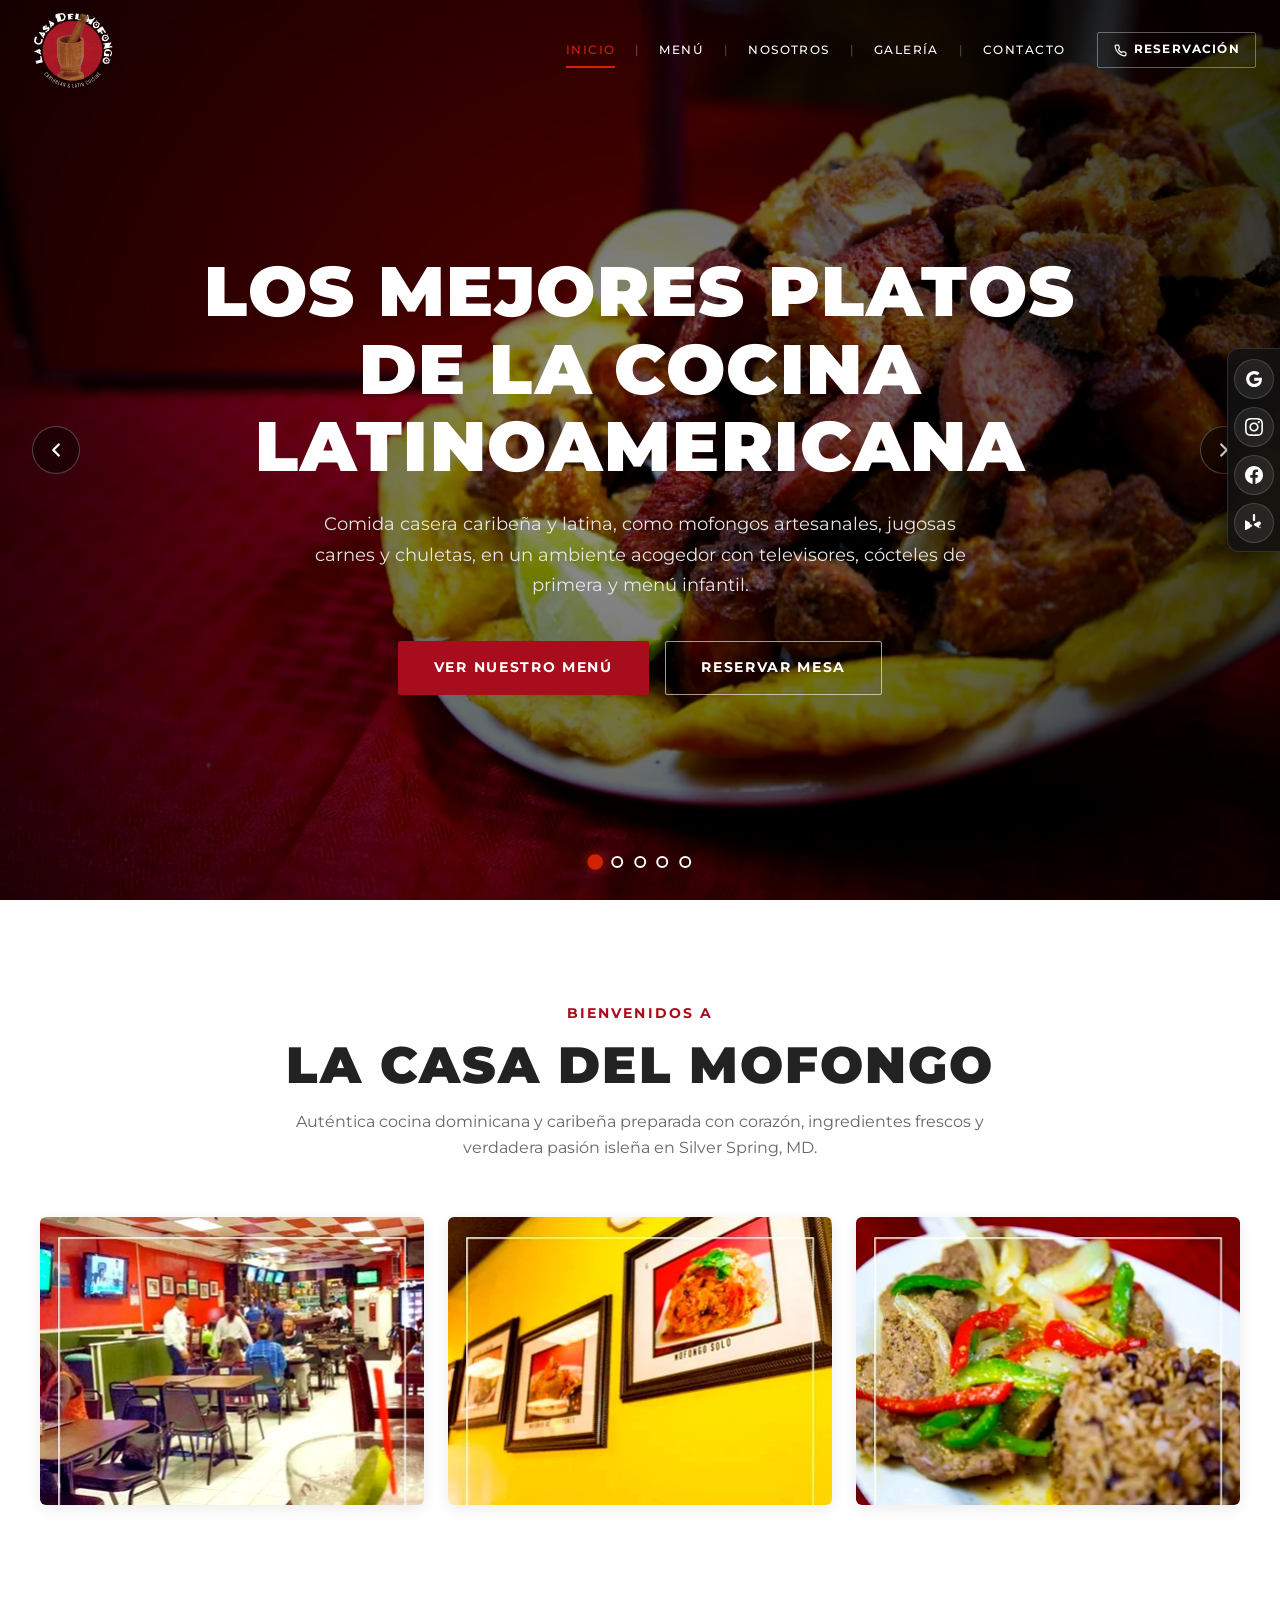
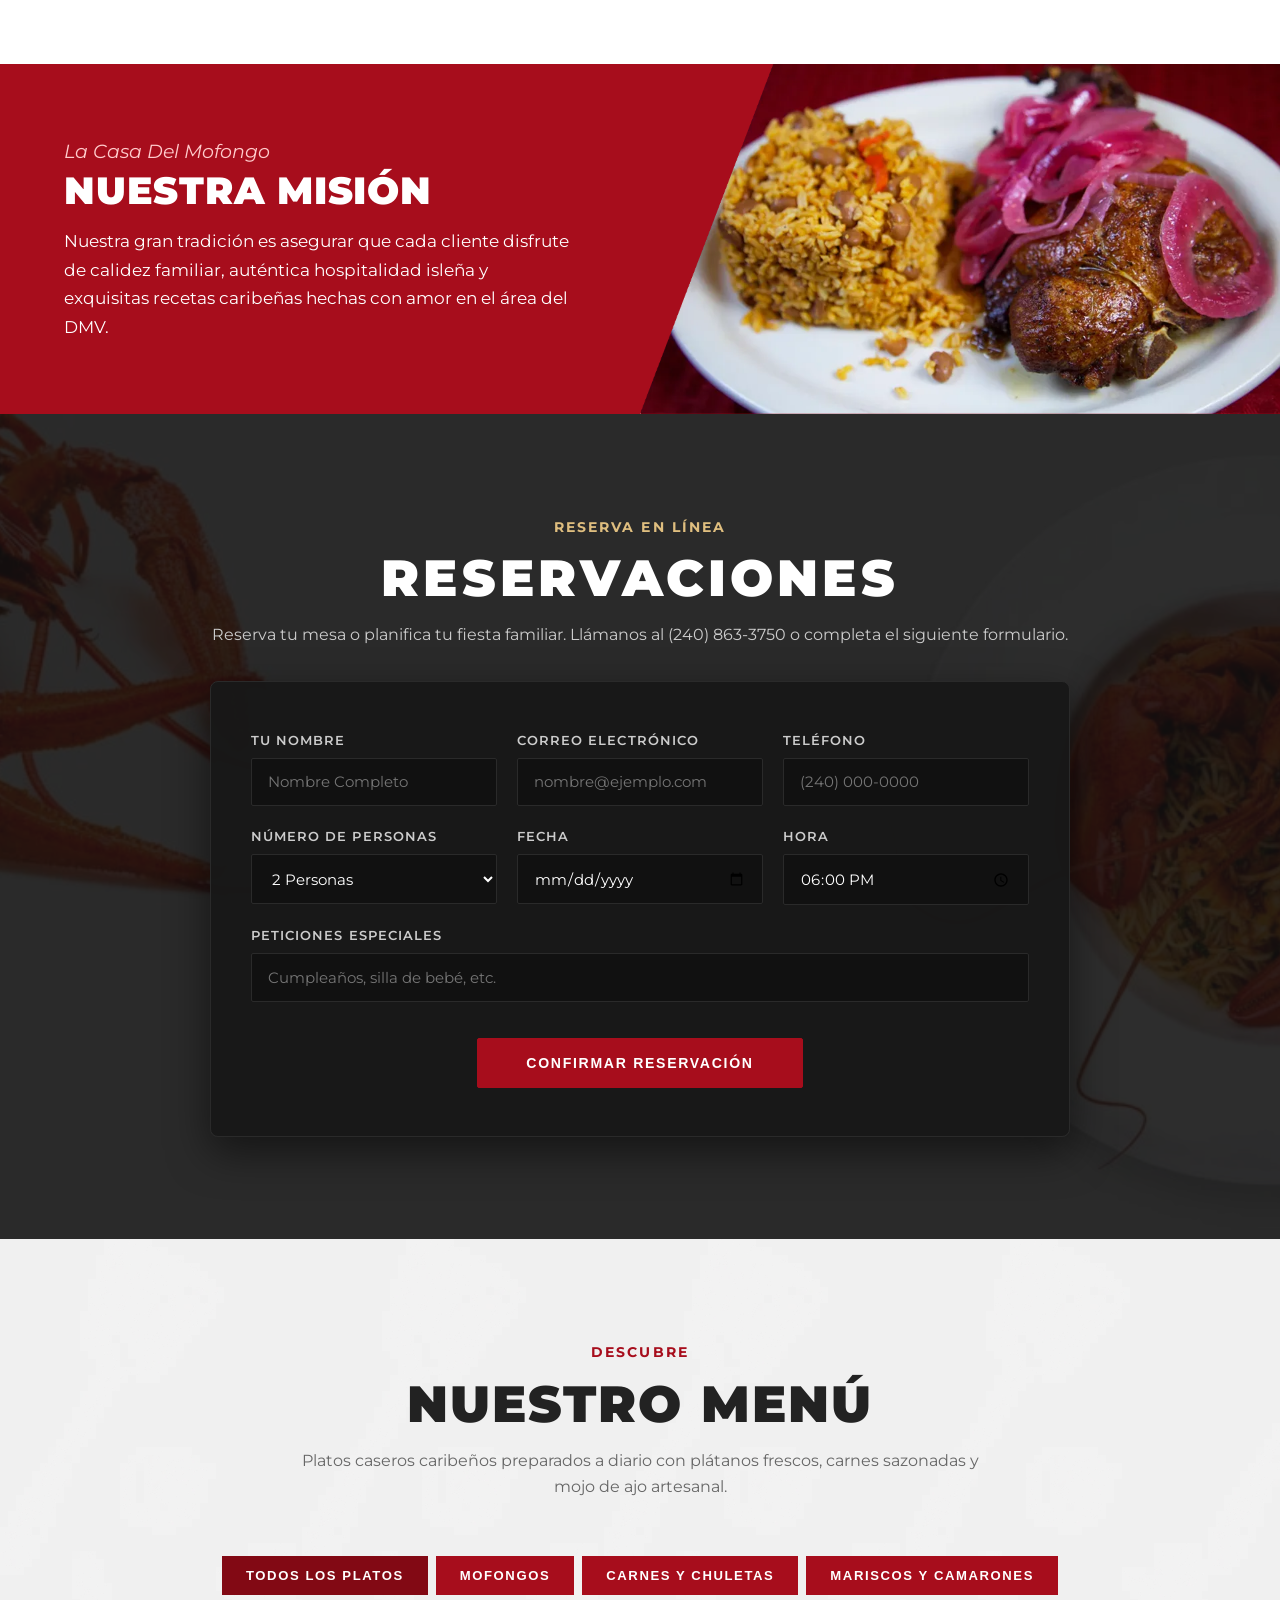
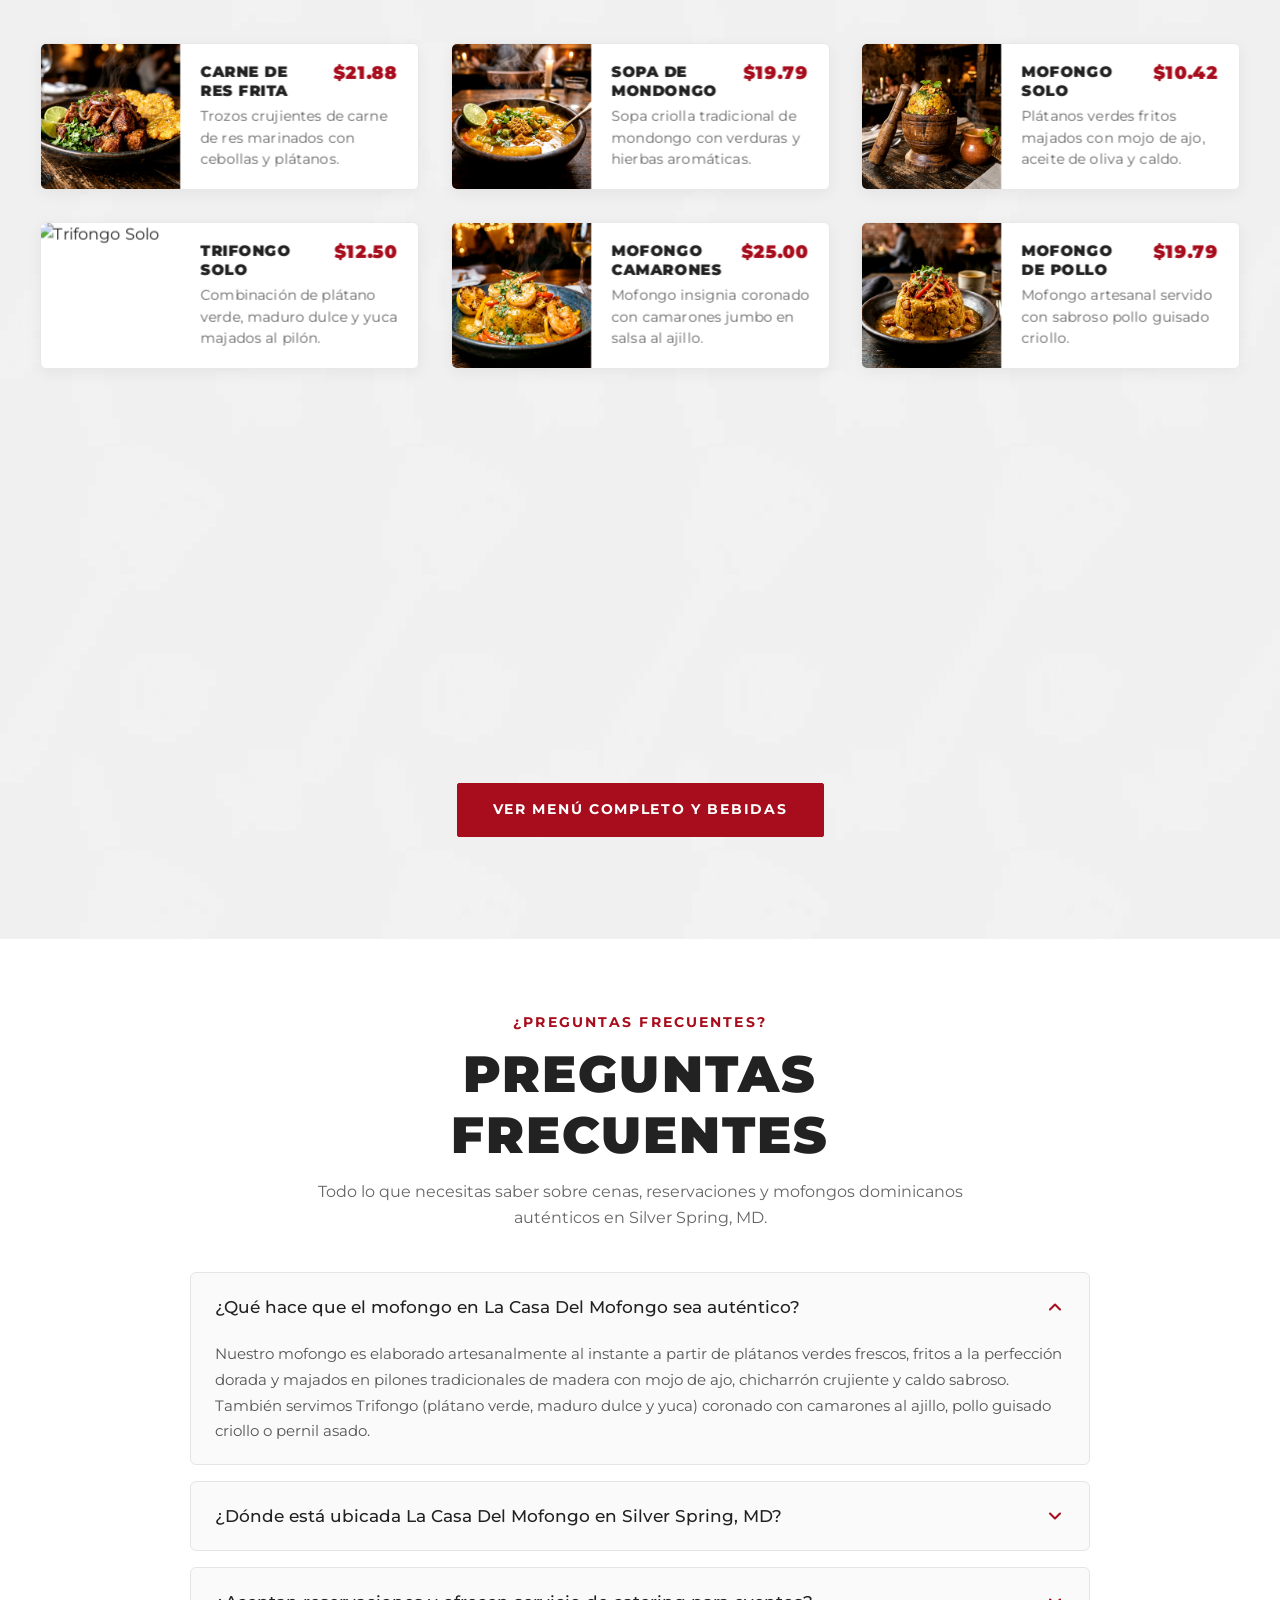
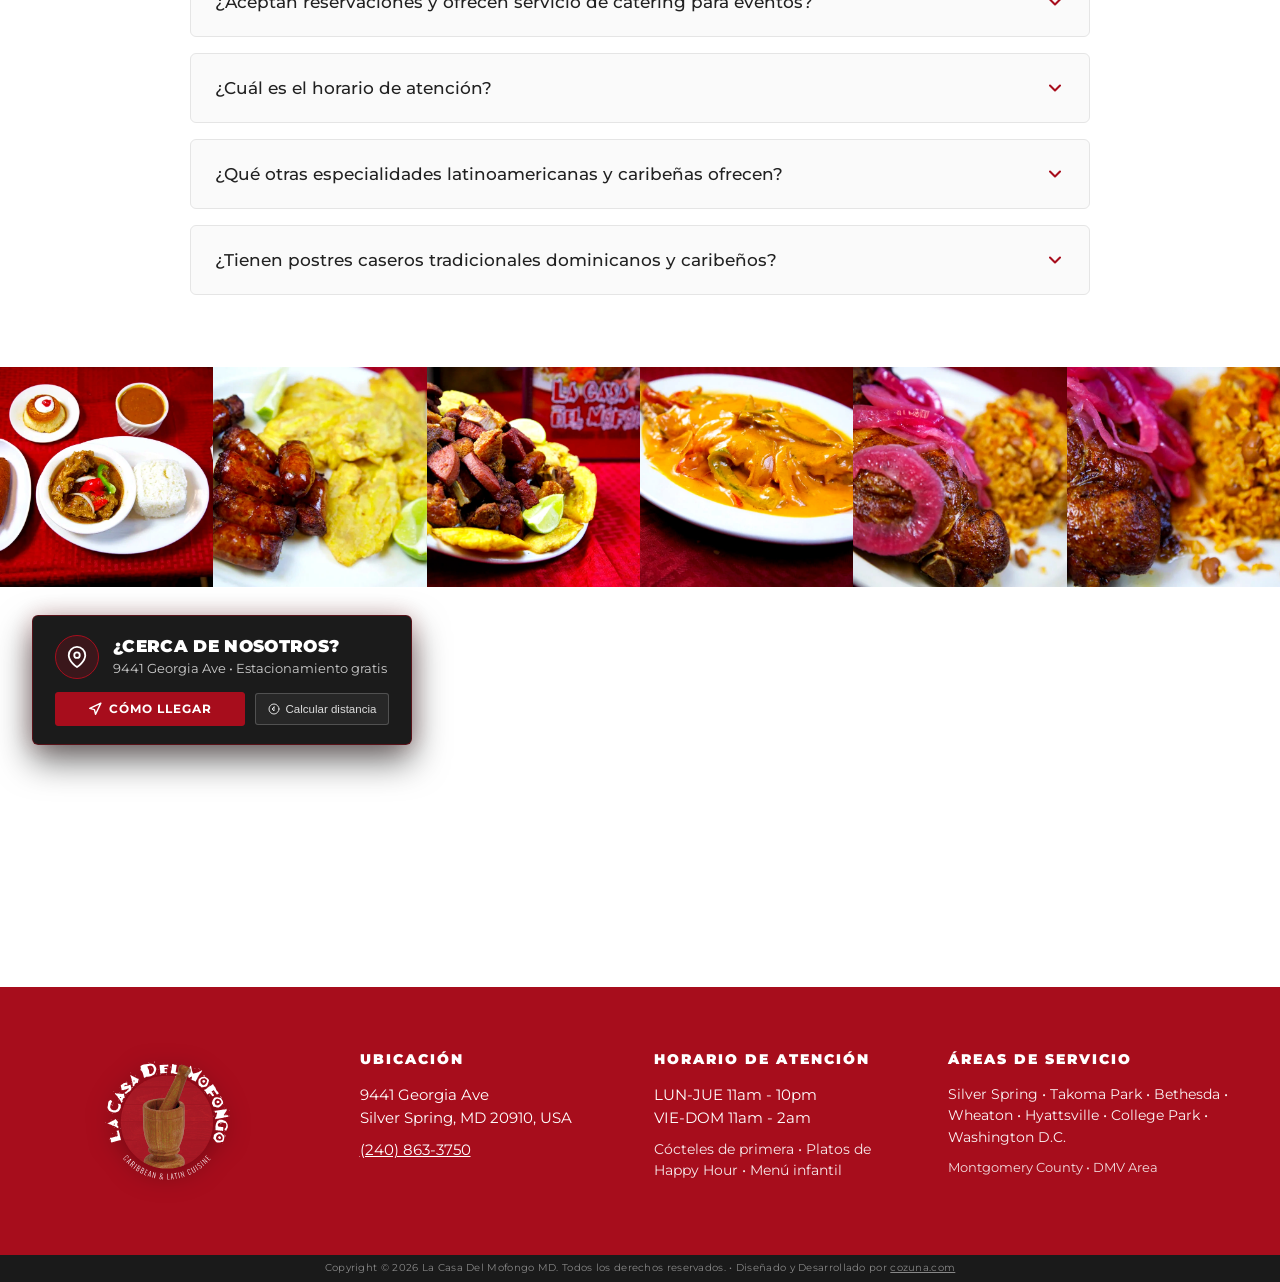
==== commit 63c40bf6: "feat: add client confirmation email and email field to reservation form" ====
--- a/es/index.html
+++ b/es/index.html
@@ -273,6 +273,10 @@
             <input type="text" id="res-name" class="form-input" placeholder="Nombre Completo" required>
           </div>
           <div class="form-group">
+            <label for="res-email">Correo Electrónico</label>
+            <input type="email" id="res-email" class="form-input" placeholder="nombre@ejemplo.com" required>
+          </div>
+          <div class="form-group">
             <label for="res-phone">Teléfono</label>
             <input type="tel" id="res-phone" class="form-input" placeholder="(240) 000-0000" required>
           </div>
@@ -294,7 +298,7 @@
             <label for="res-time">Hora</label>
             <input type="time" id="res-time" class="form-input" value="18:00" required>
           </div>
-          <div class="form-group">
+          <div class="form-group form-full">
             <label for="res-requests">Peticiones Especiales</label>
             <input type="text" id="res-requests" class="form-input" placeholder="Cumpleaños, silla de bebé, etc.">
           </div>
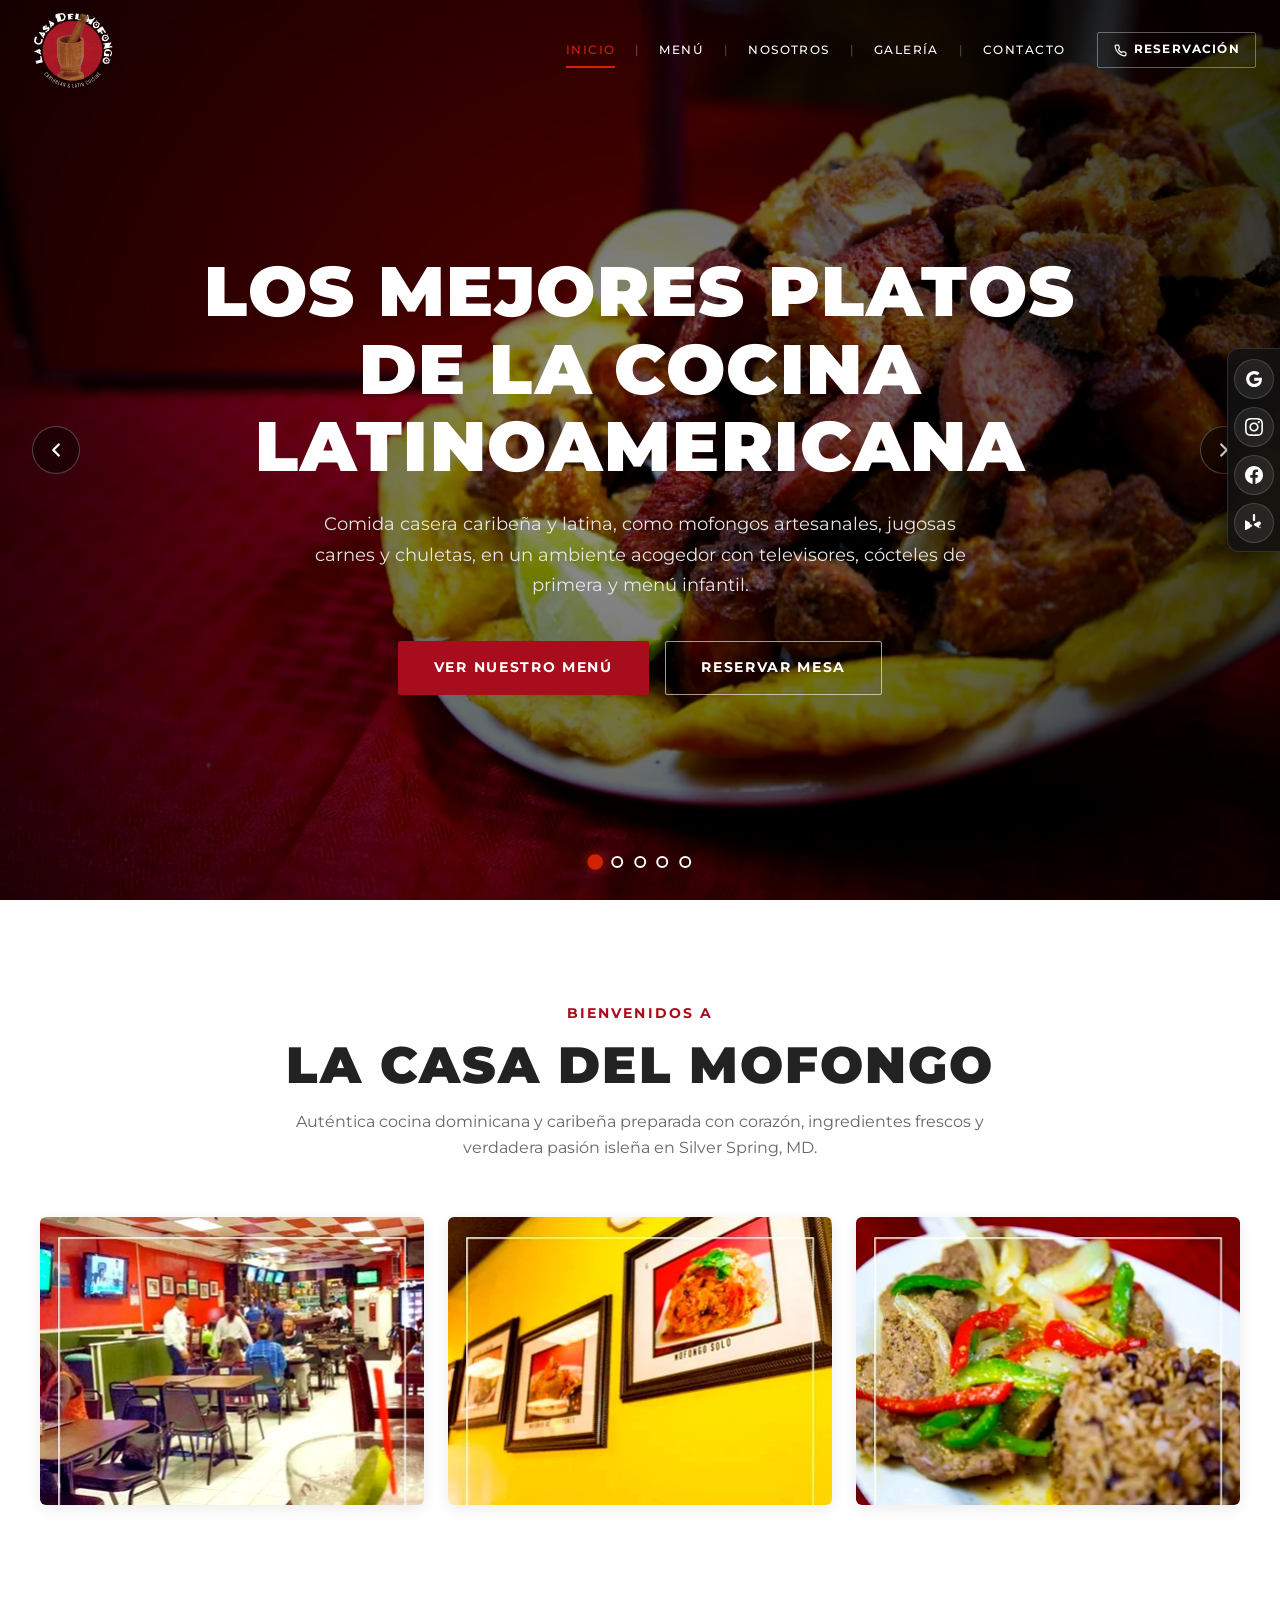
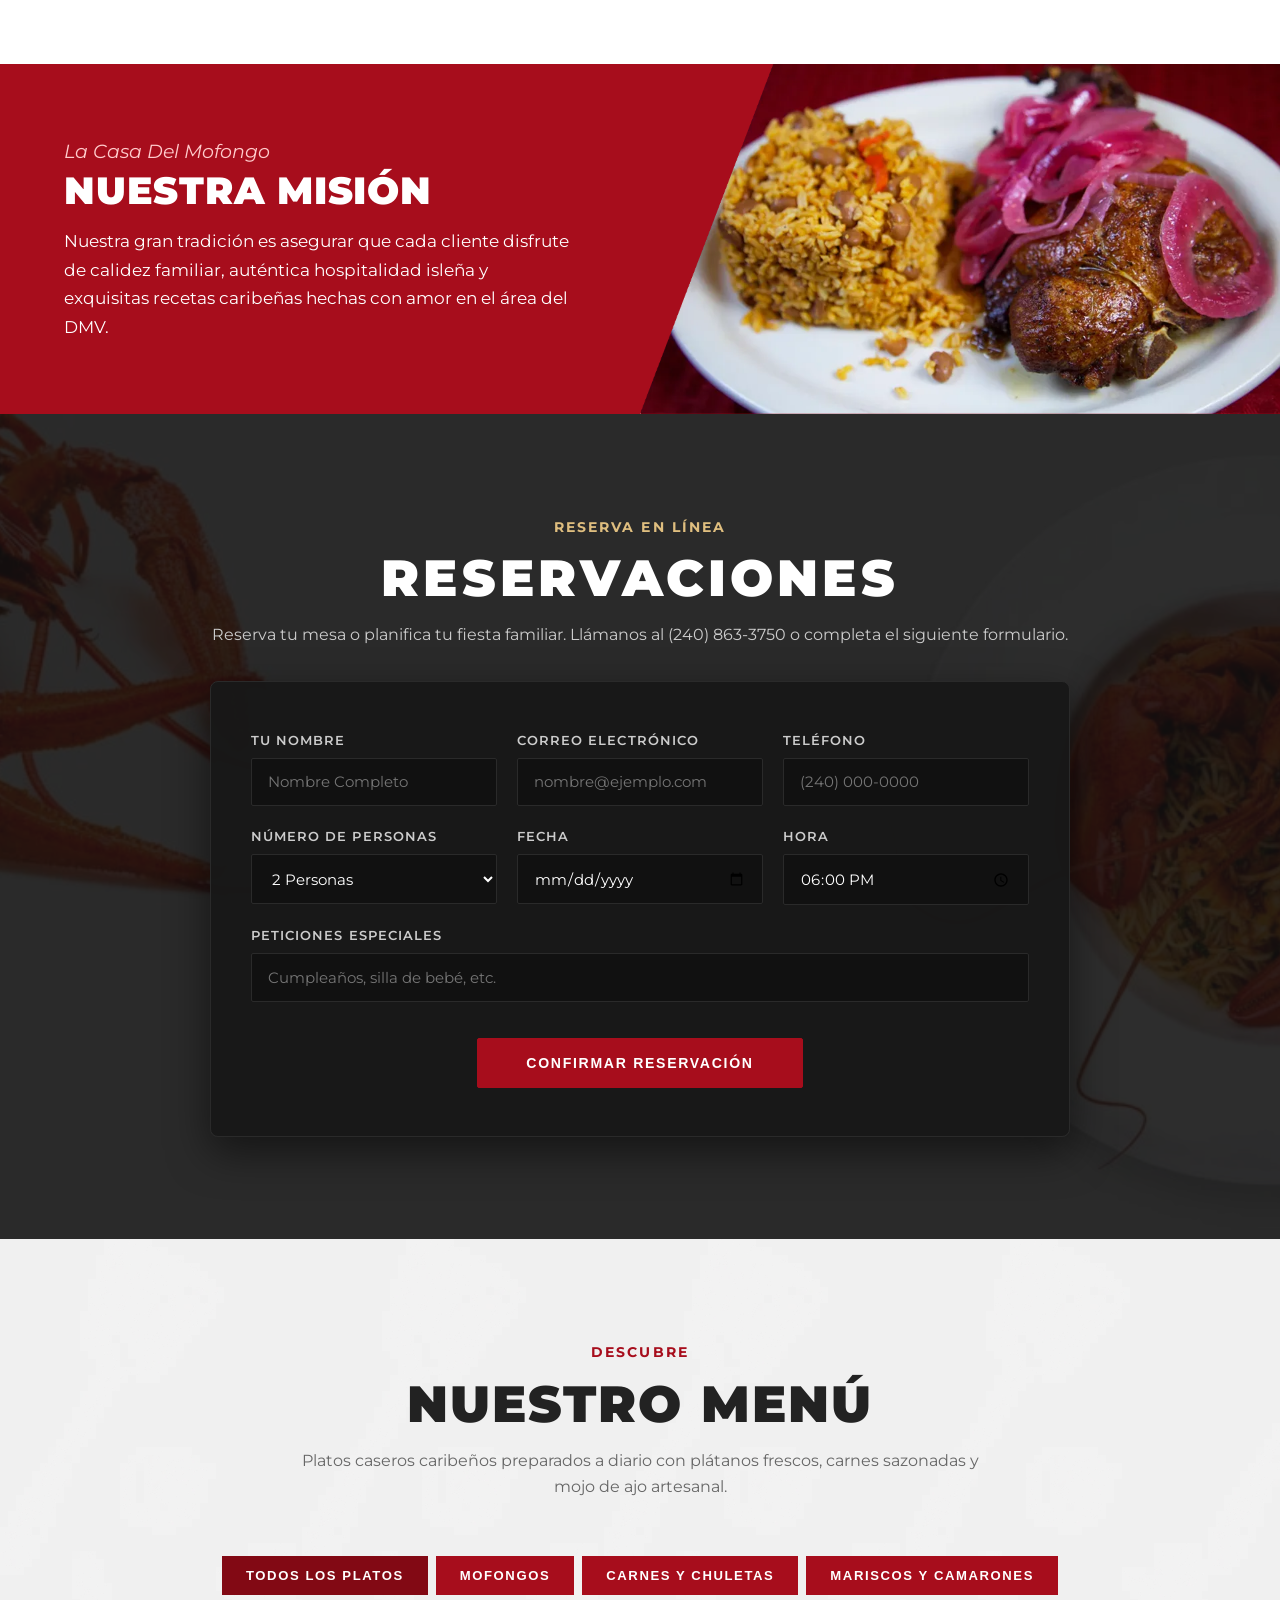
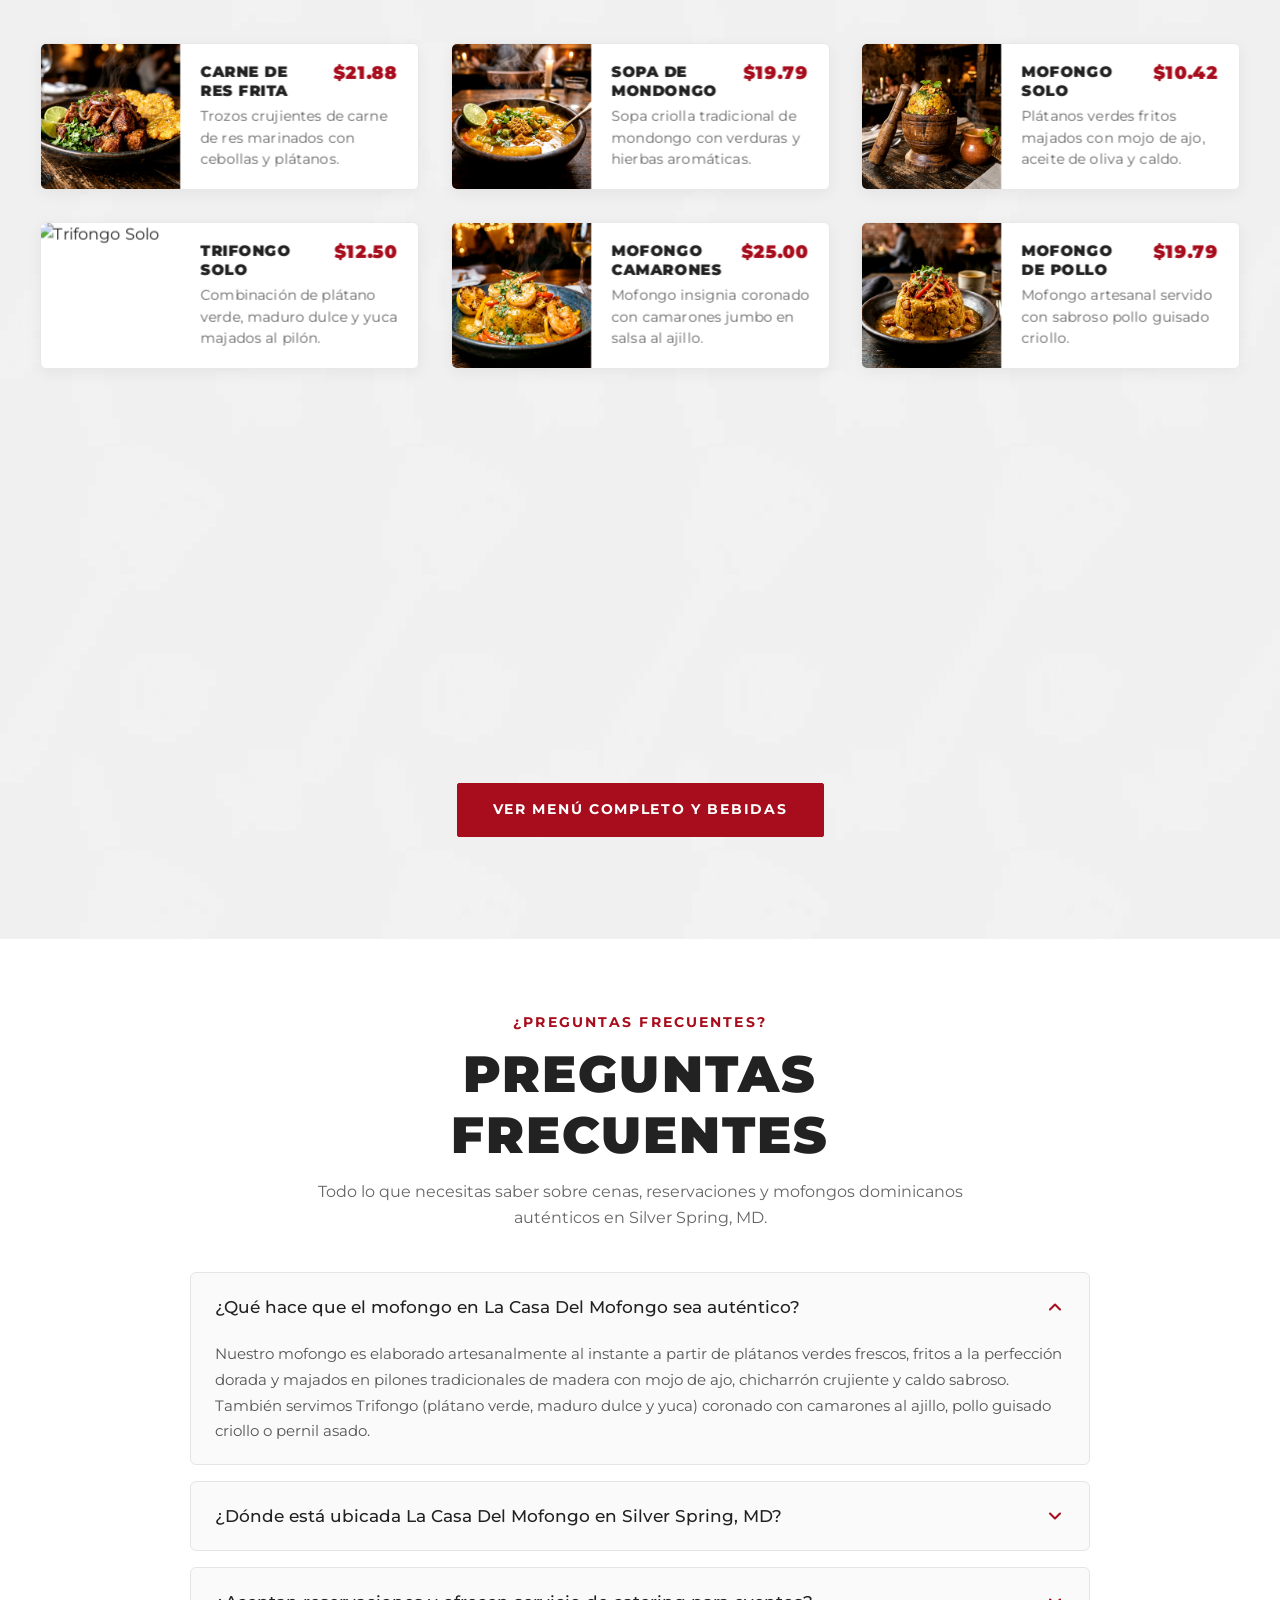
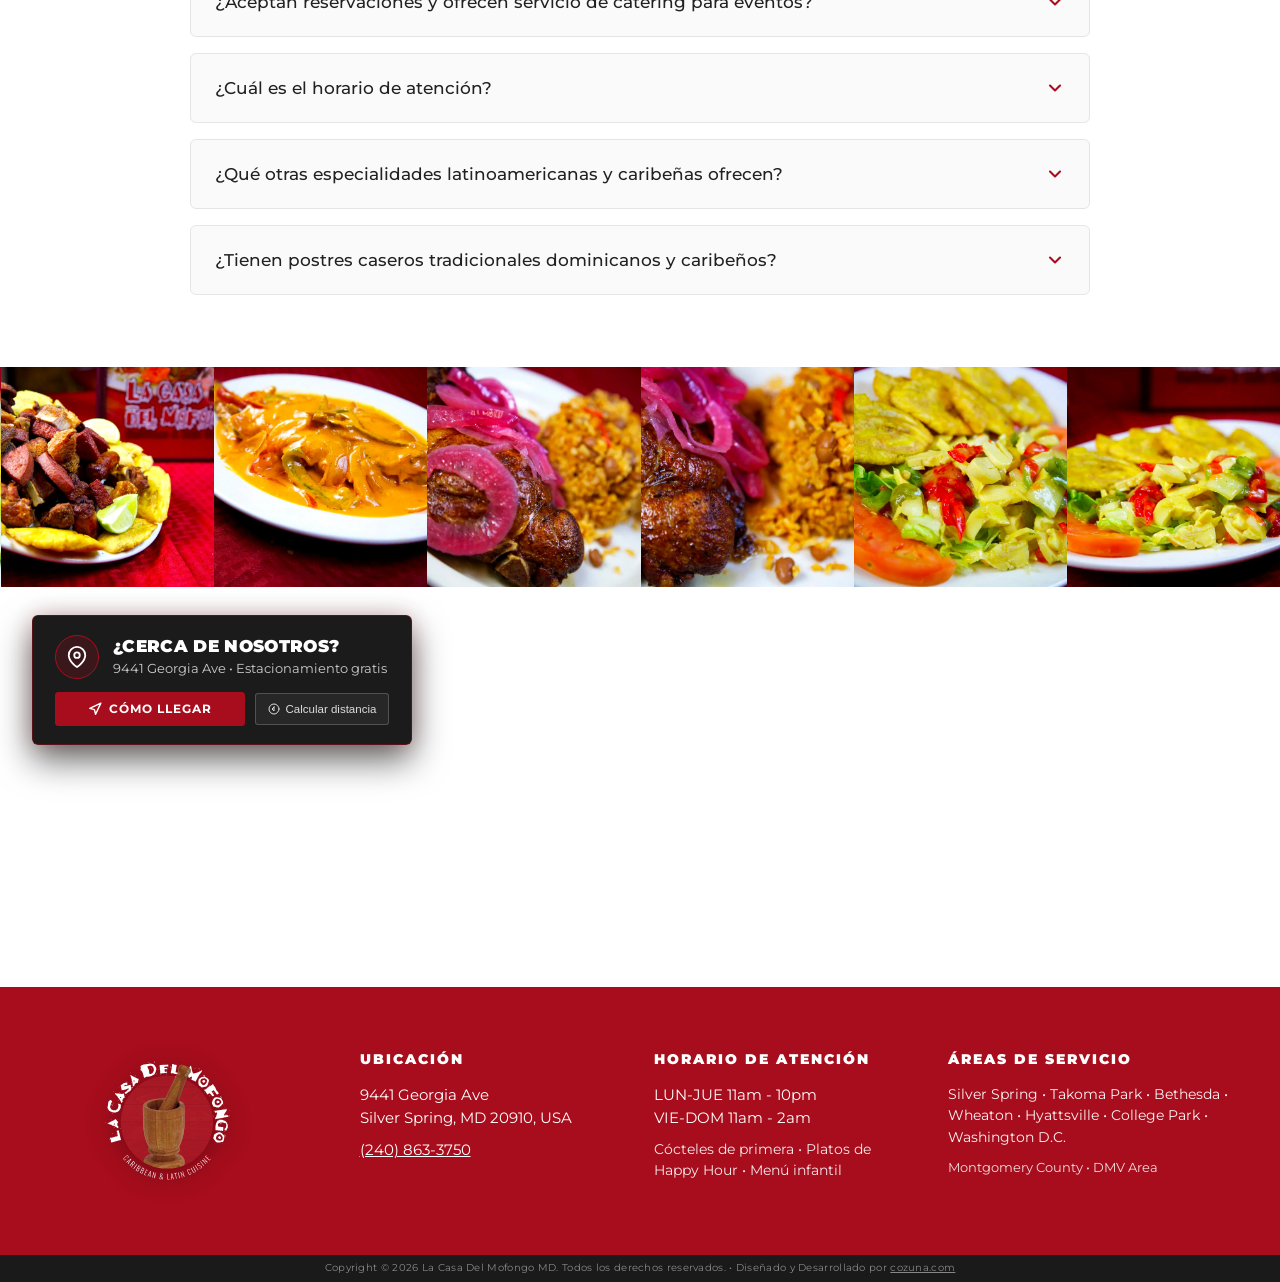
==== commit f8d416e2: "chore: bump components.js cache buster to v=9.3 across all html files" ====
--- a/es/index.html
+++ b/es/index.html
@@ -627,7 +627,7 @@
 
   <!-- Shared Scripts -->
   <script src="../js/cms.js?v=4.5"></script>
-  <script src="../js/components.js?v=9.2"></script>
+  <script src="../js/components.js?v=9.3"></script>
   <script>
     // Live CMS Data binding for Index Menu
 
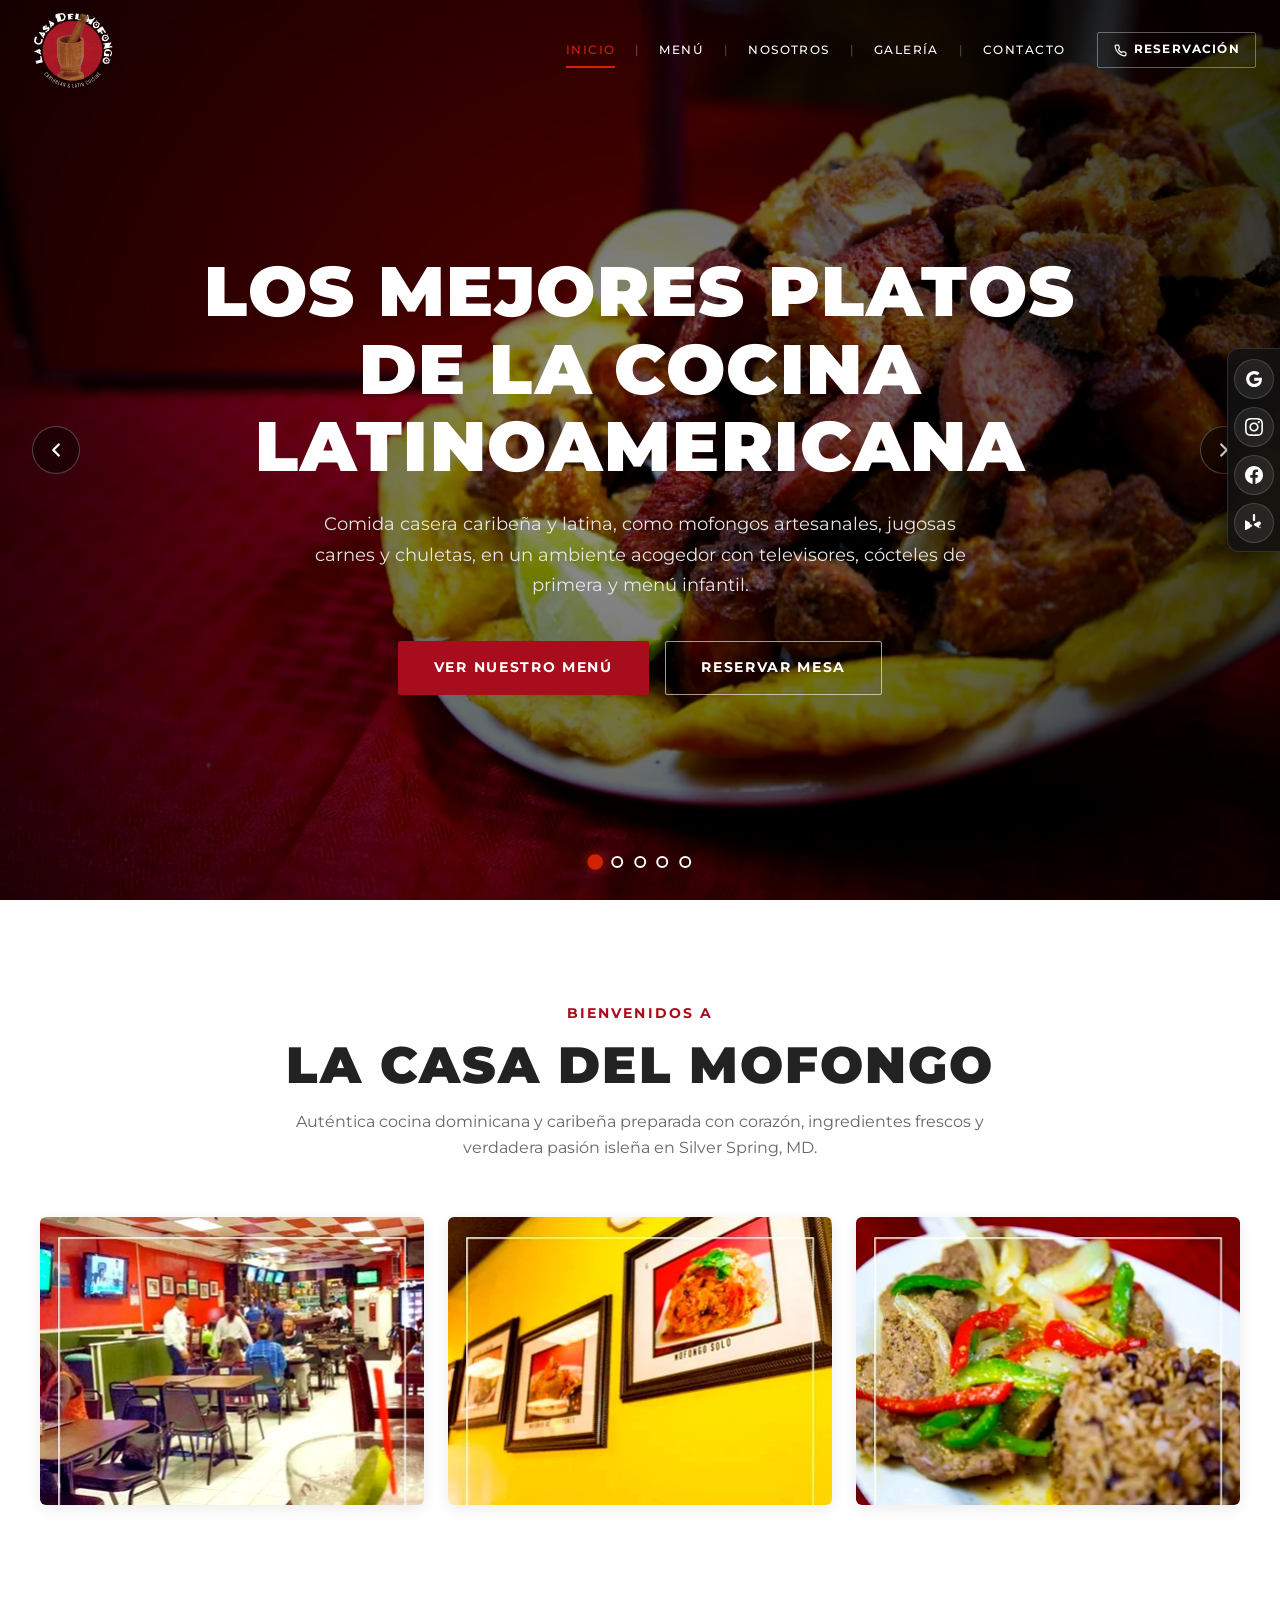
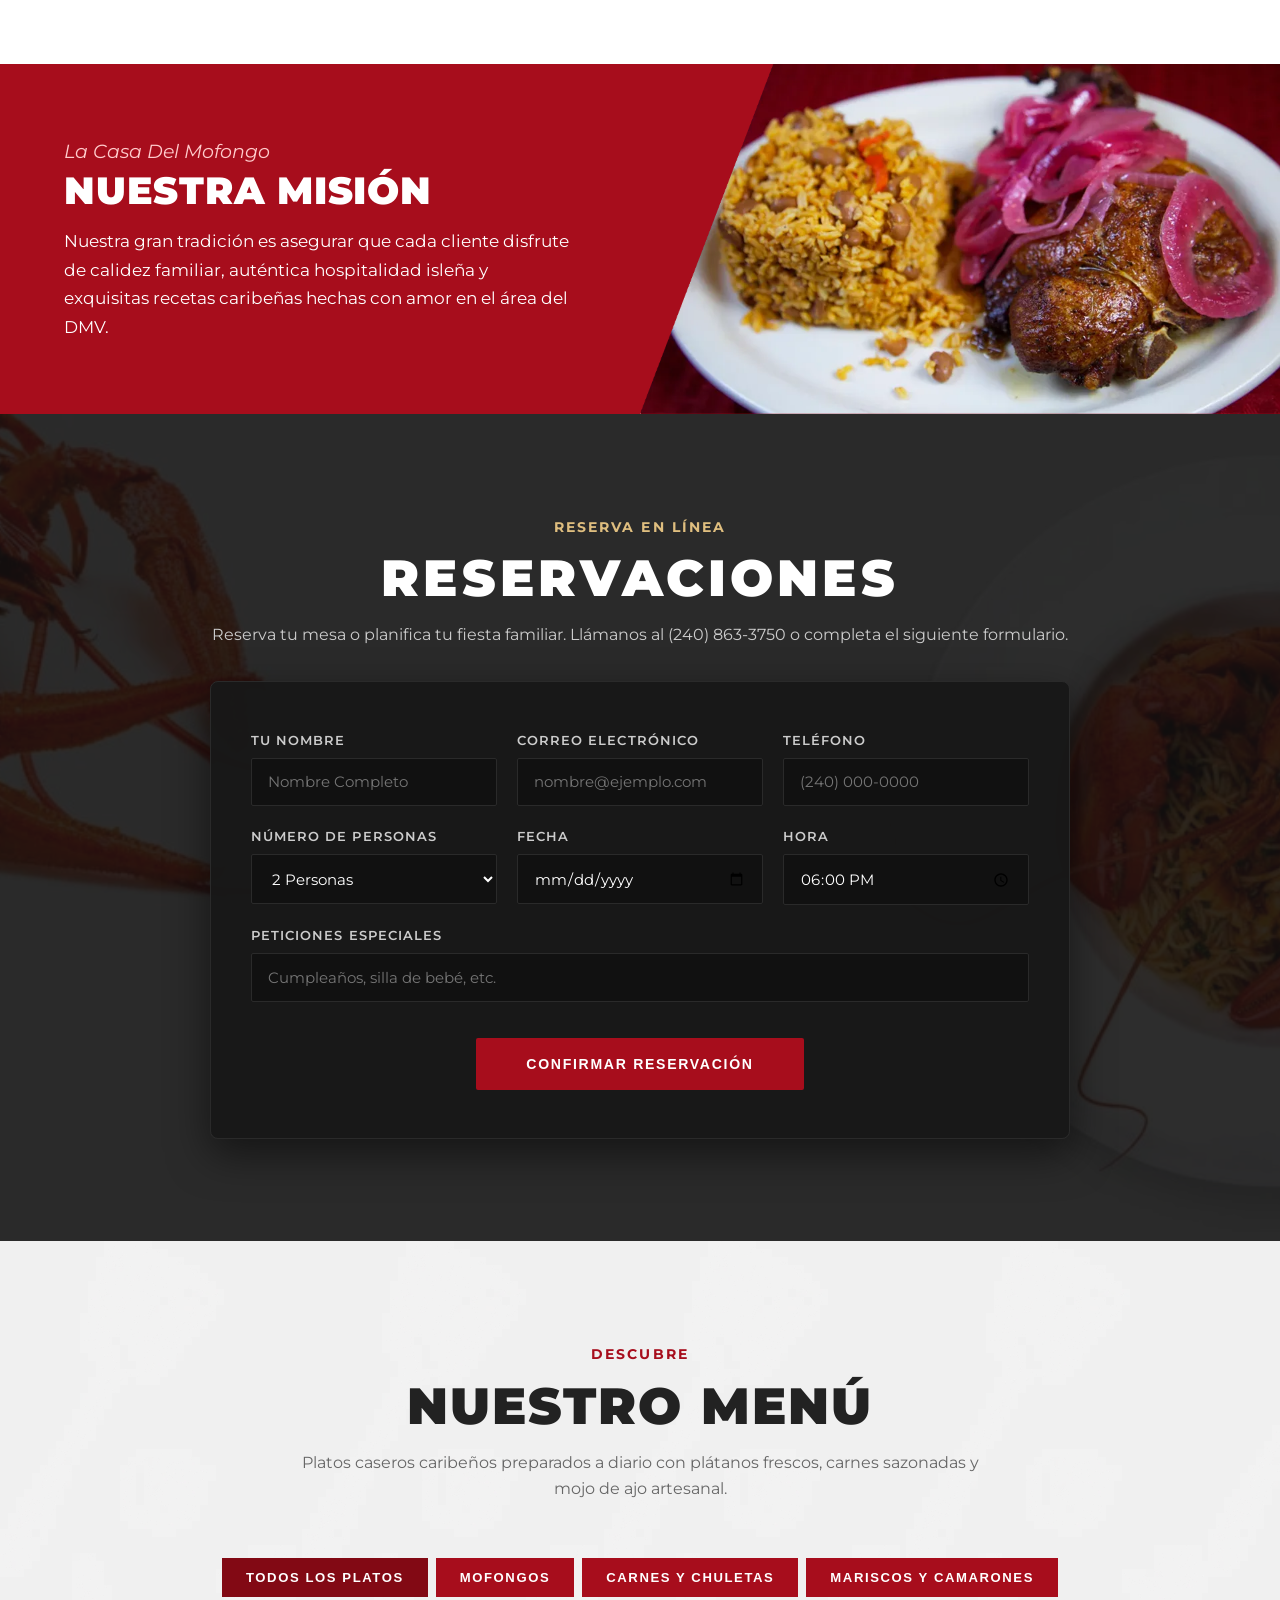
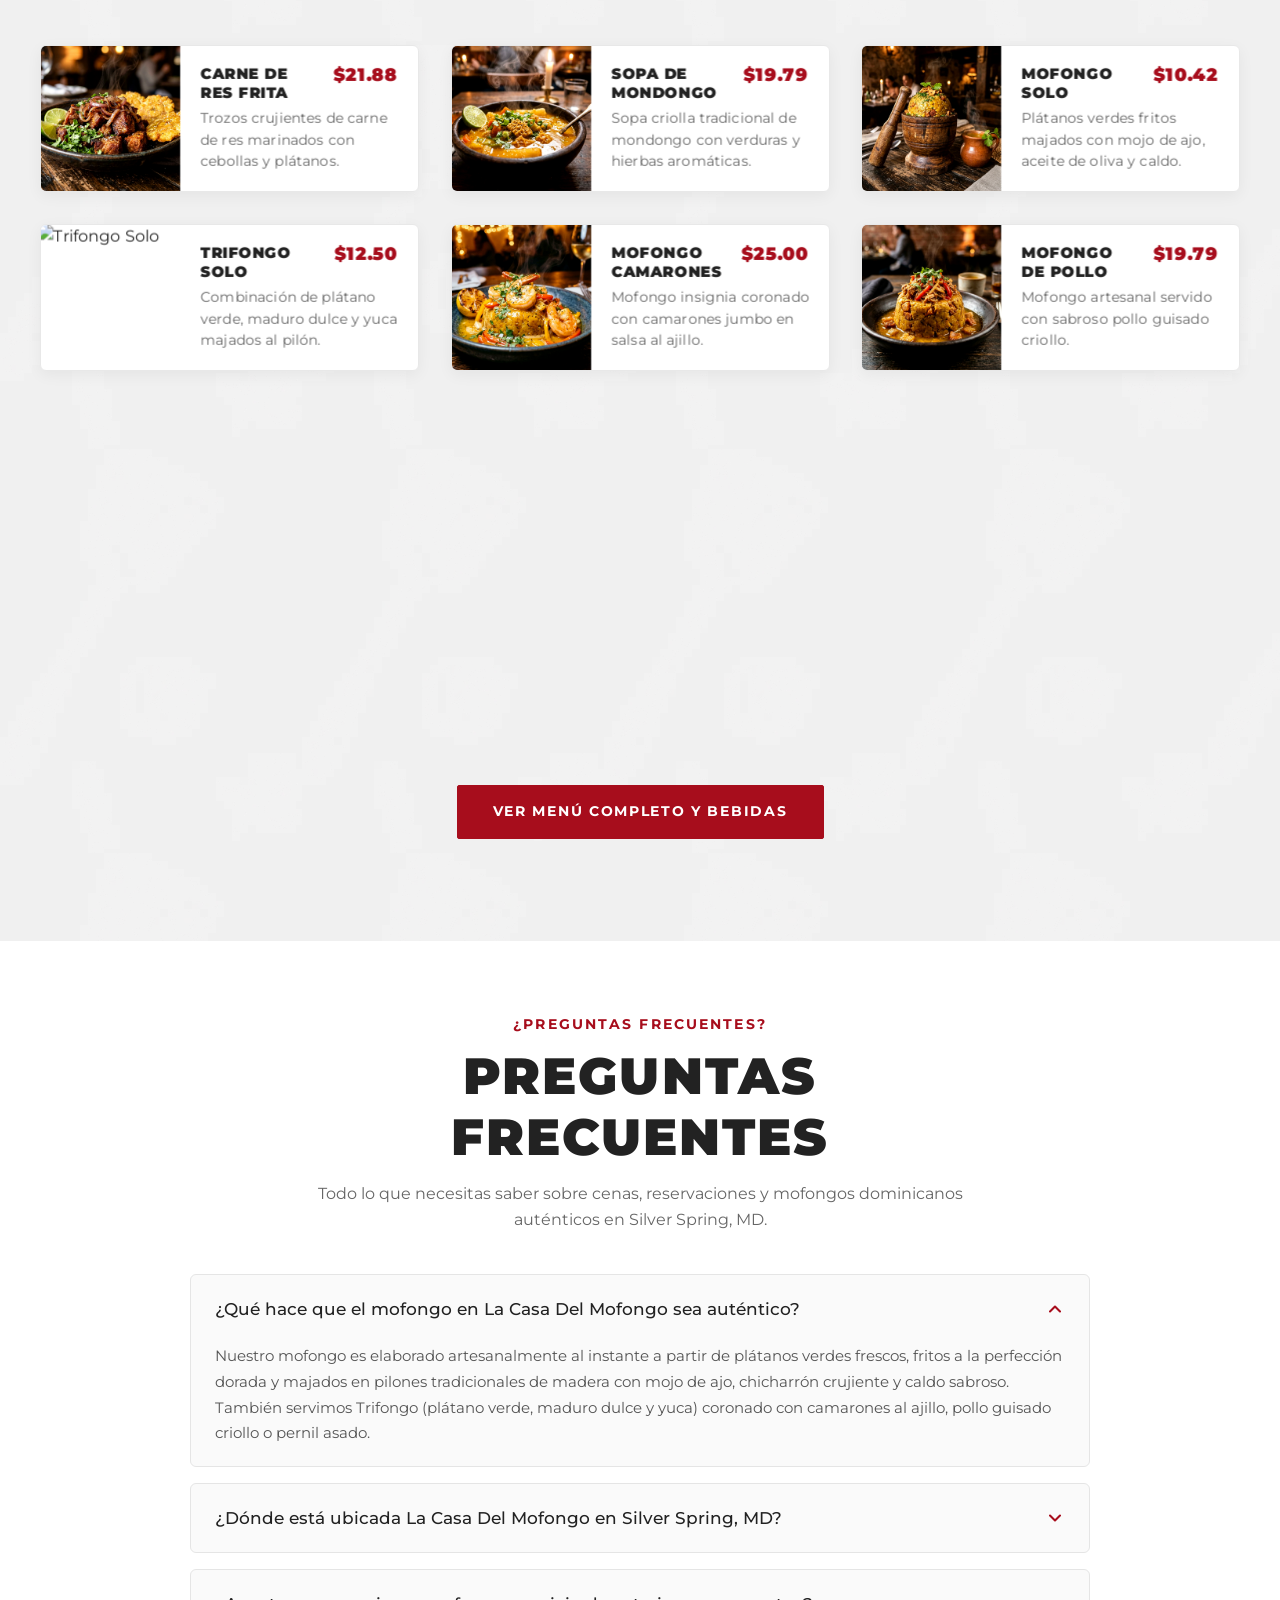
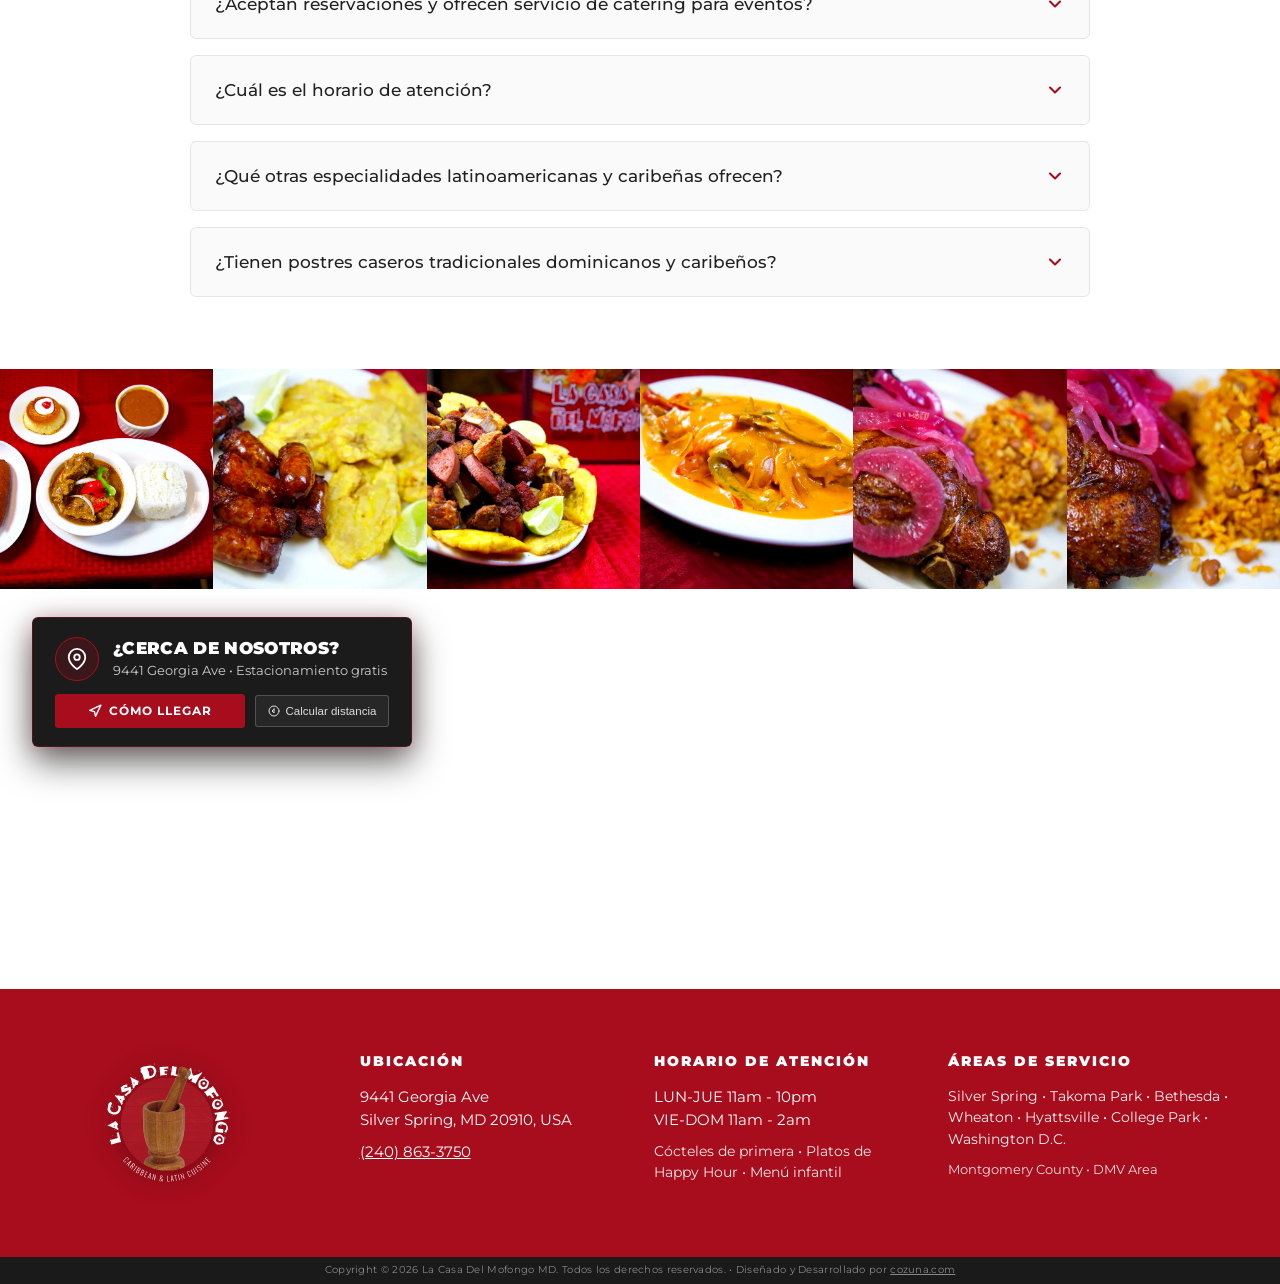
==== commit 4323c4dc: "feat: invert reservation button colors on hover and add thank-you redirect with 5s timer" ====
--- a/es/index.html
+++ b/es/index.html
@@ -154,7 +154,7 @@
   <link rel="preconnect" href="https://fonts.gstatic.com" crossorigin>
   <link href="https://fonts.googleapis.com/css2?family=Montserrat:ital,wght@0,300;0,400;0,500;0,600;0,700;0,800;0,900;1,300;1,400;1,700&display=swap" rel="stylesheet">
 
-  <link rel="stylesheet" href="../css/styles.css?v=9.1">
+  <link rel="stylesheet" href="../css/styles.css?v=9.4">
   <!-- Favicon -->
   <link rel=icon type=image/x-icon href=favicon.ico>
   <link rel=icon type=image/png sizes=32x32 href=favicon-32x32.png>
@@ -627,7 +627,7 @@
 
   <!-- Shared Scripts -->
   <script src="../js/cms.js?v=4.5"></script>
-  <script src="../js/components.js?v=9.3"></script>
+  <script src="../js/components.js?v=9.4"></script>
   <script>
     // Live CMS Data binding for Index Menu
 
--- a/css/styles.css
+++ b/css/styles.css
@@ -955,6 +955,25 @@
   text-align: left;
 }
 
+.reservation-form button[type="submit"] {
+  background: var(--color-primary);
+  color: #ffffff;
+  border: 2px solid var(--color-primary);
+  transition: all var(--transition-smooth);
+}
+
+.reservation-form button[type="submit"]:hover {
+  background: #ffffff !important;
+  color: var(--color-primary) !important;
+  border-color: #ffffff !important;
+  transform: translateY(-3px) scale(1.02);
+  box-shadow: 0 10px 30px rgba(255, 255, 255, 0.25), 0 0 20px rgba(167, 13, 28, 0.4);
+}
+
+.reservation-form button[type="submit"]:active {
+  transform: translateY(-1px) scale(0.99);
+}
+
 .form-full {
   grid-column: span 3;
 }
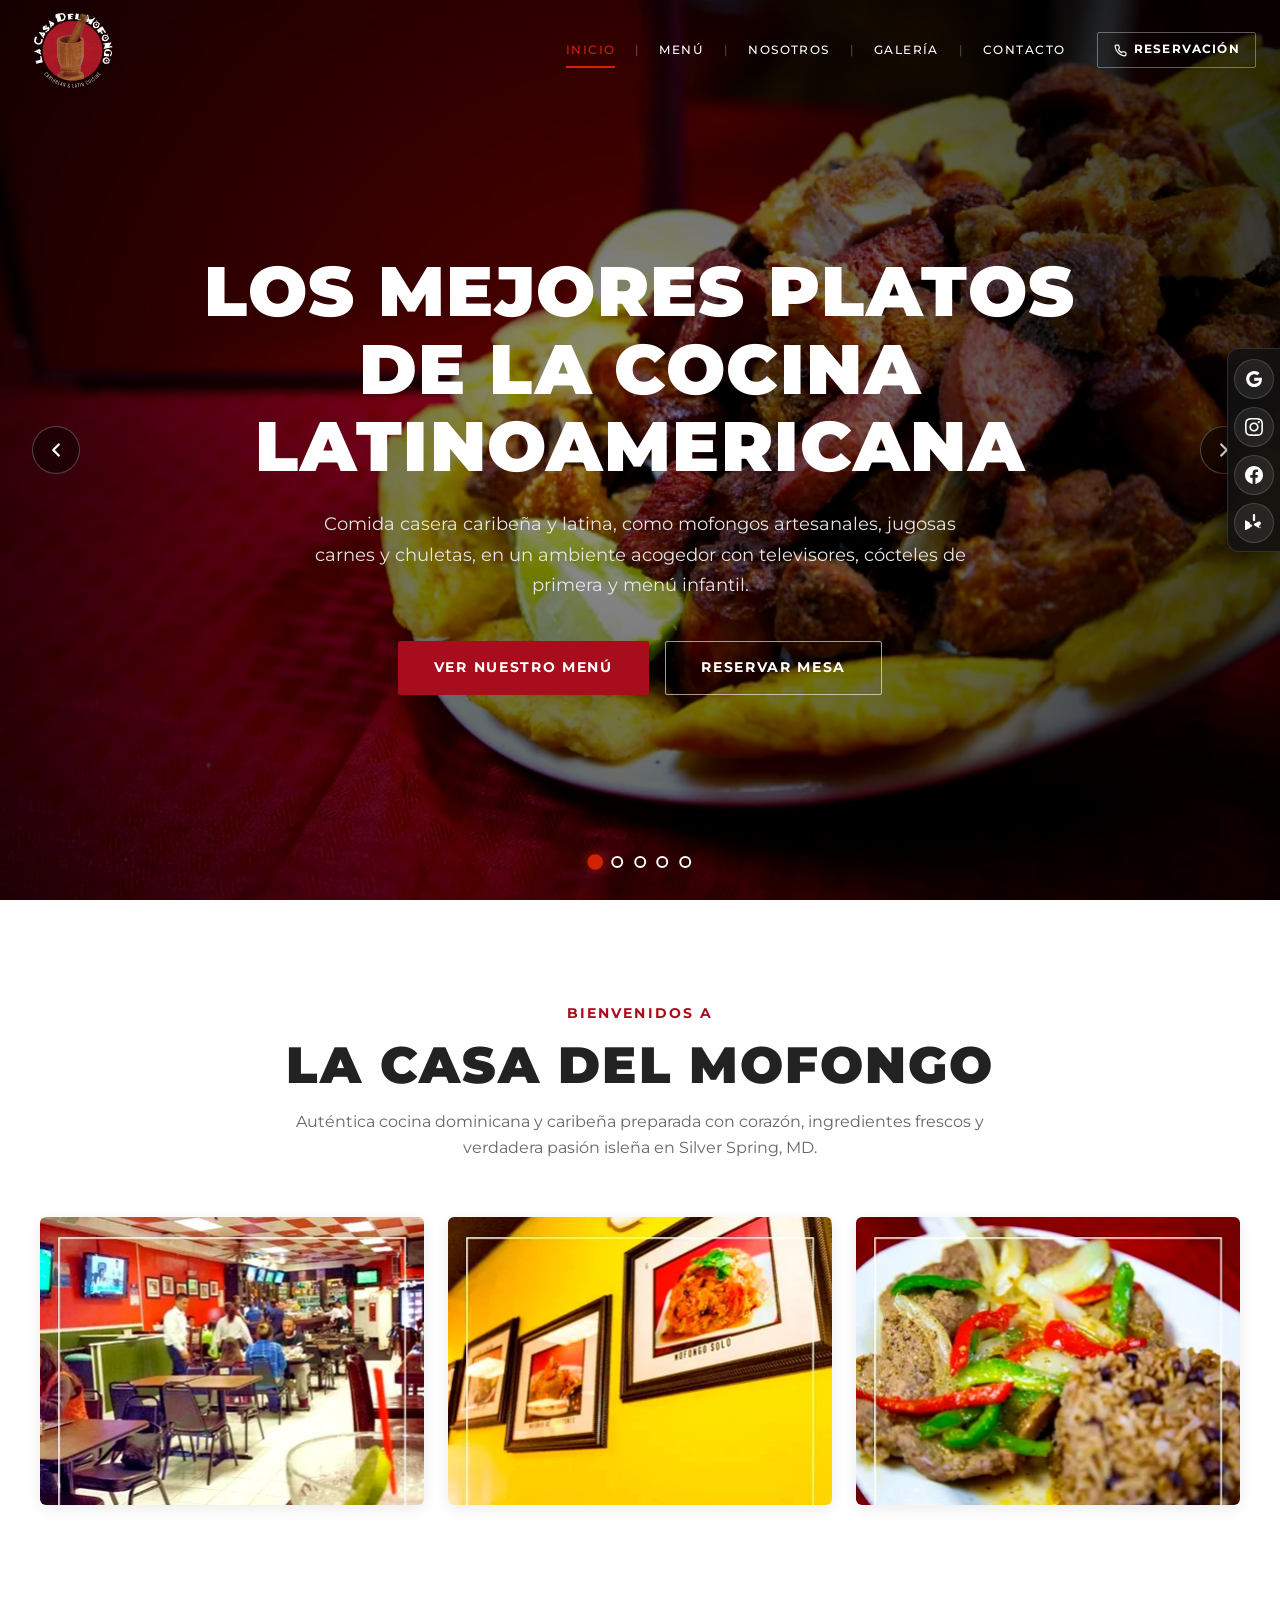
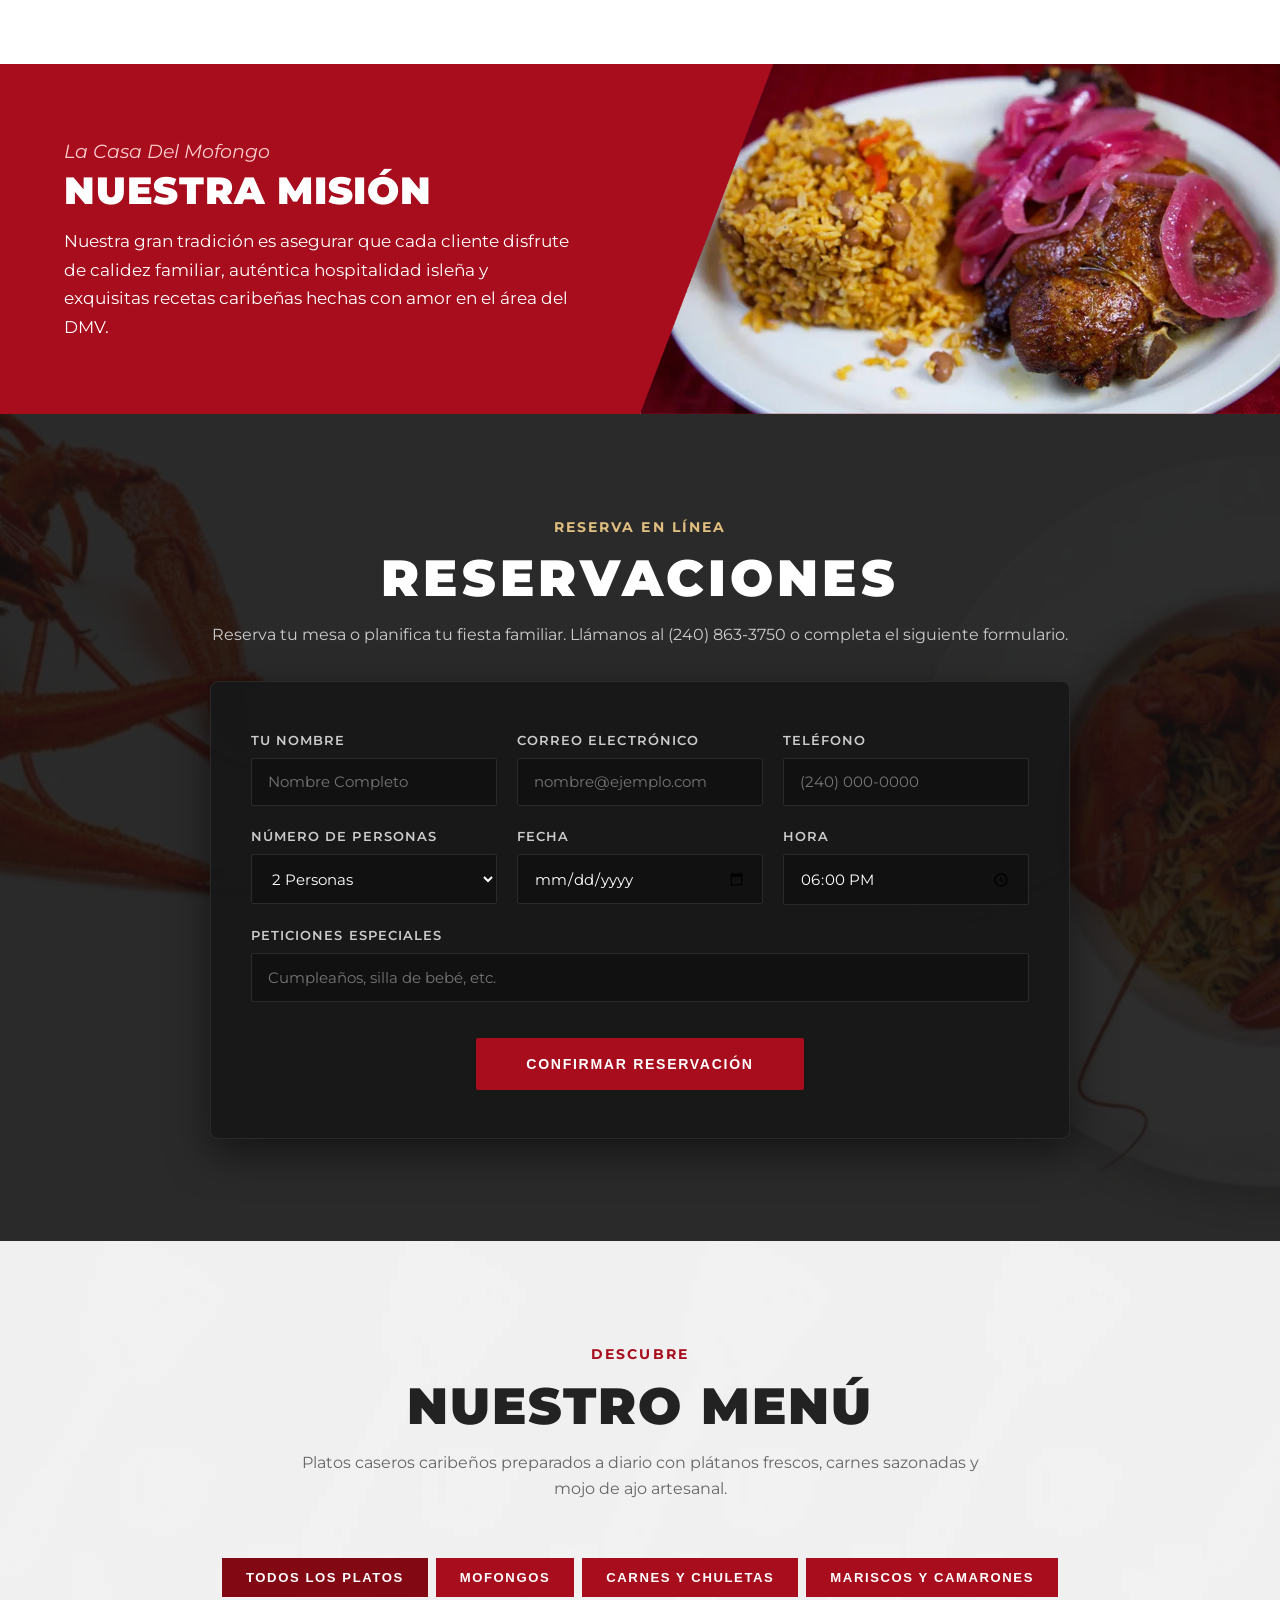
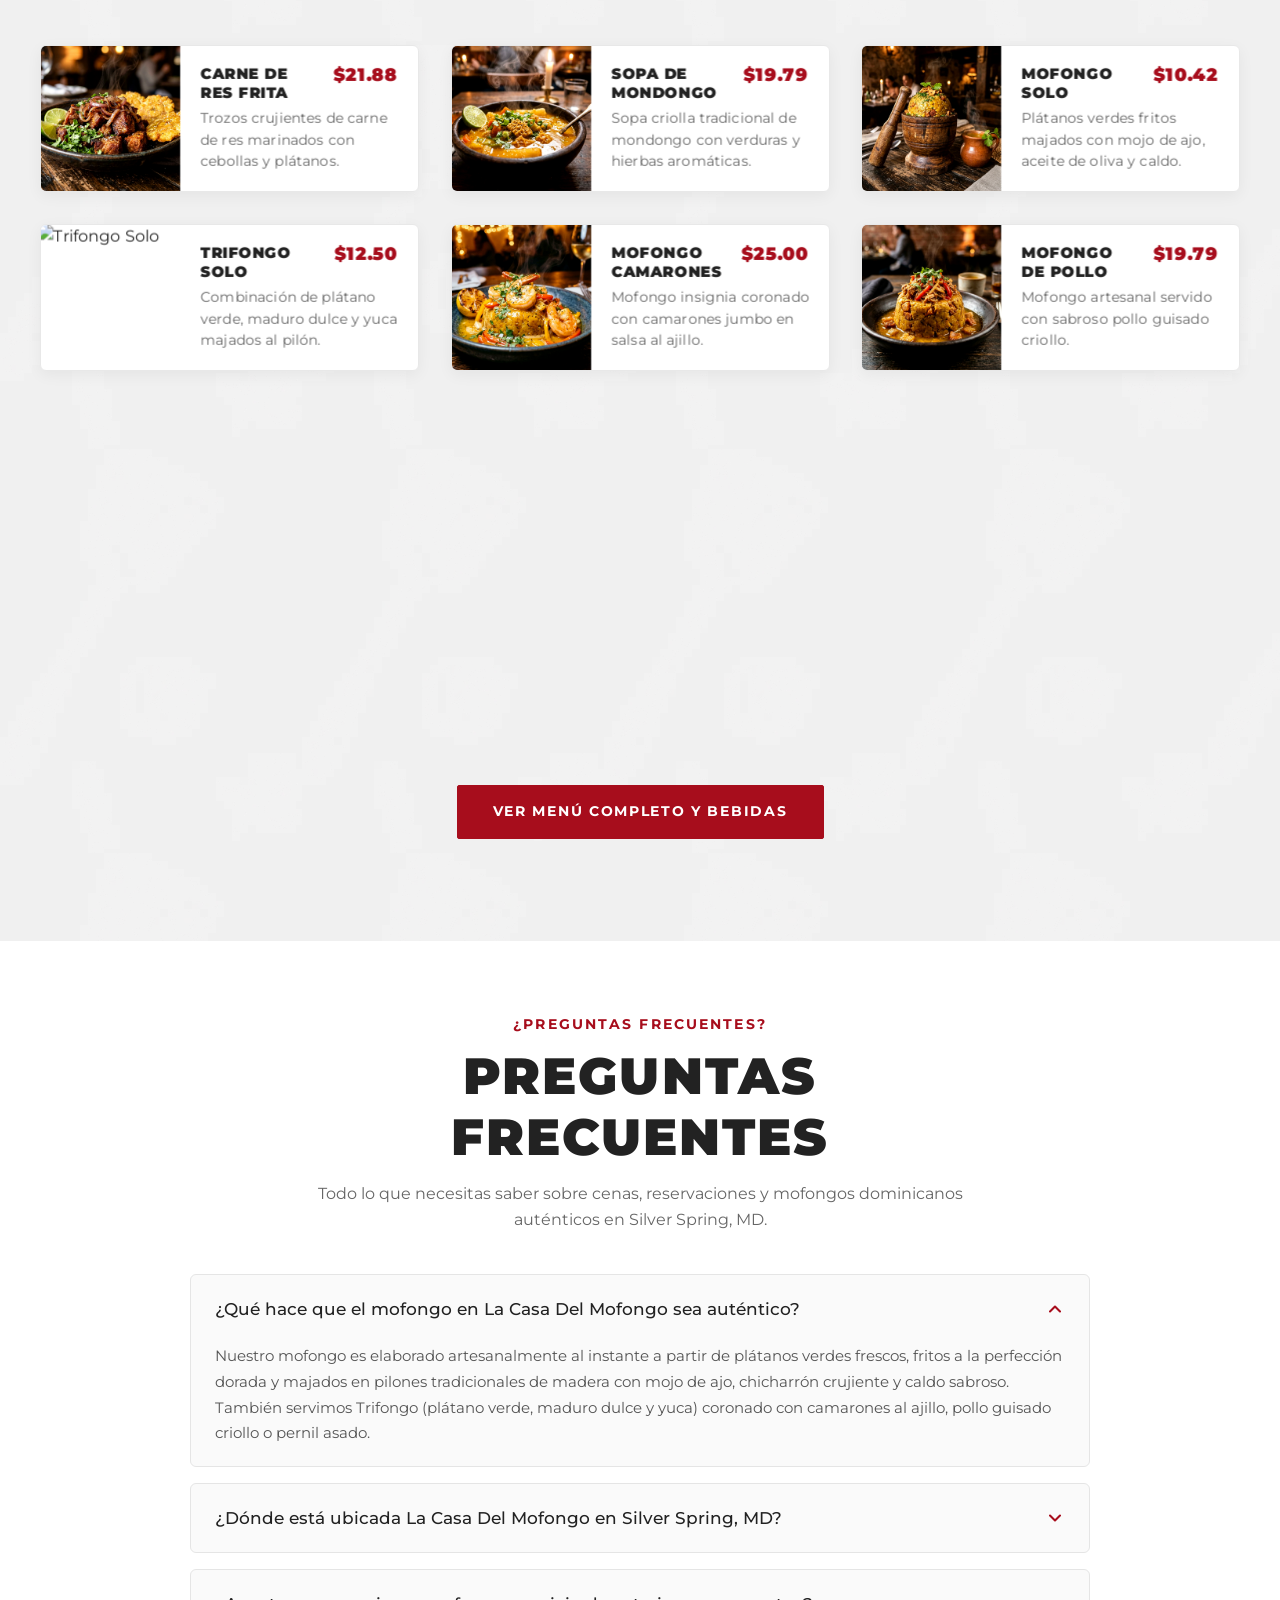
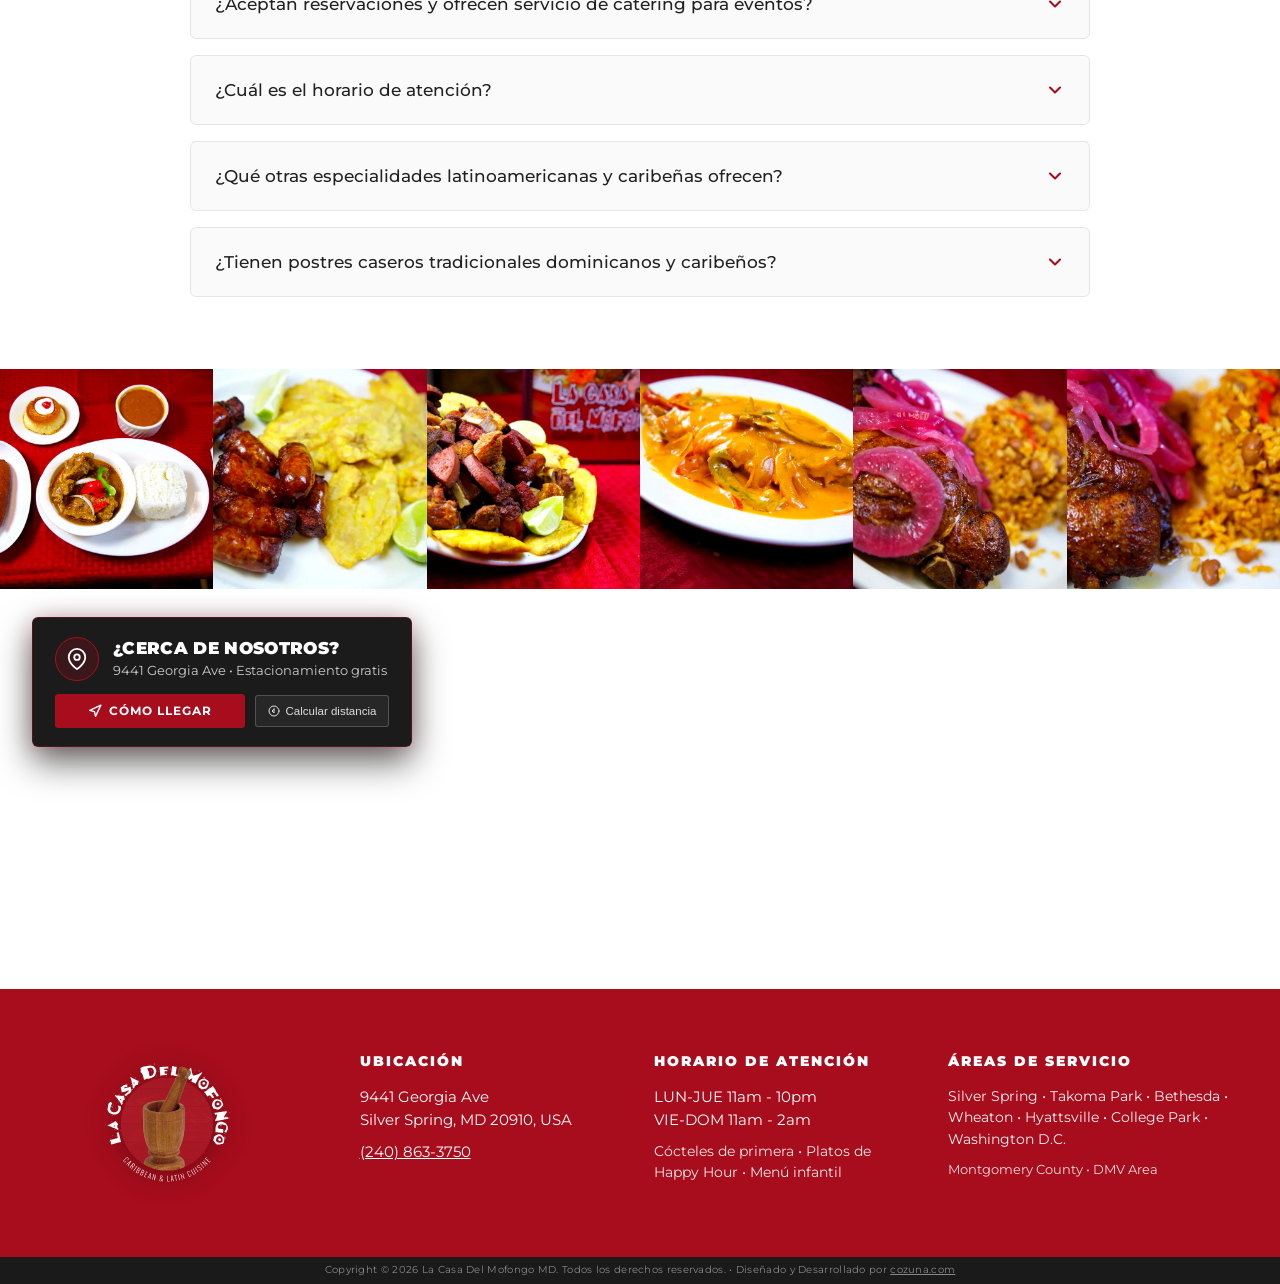
==== commit edd1fcf4: "fix(reservation): harden submit handler with timeout, ensure hover inversion and guaranteed thank-yo" ====
--- a/es/index.html
+++ b/es/index.html
@@ -154,7 +154,7 @@
   <link rel="preconnect" href="https://fonts.gstatic.com" crossorigin>
   <link href="https://fonts.googleapis.com/css2?family=Montserrat:ital,wght@0,300;0,400;0,500;0,600;0,700;0,800;0,900;1,300;1,400;1,700&display=swap" rel="stylesheet">
 
-  <link rel="stylesheet" href="../css/styles.css?v=9.4">
+  <link rel="stylesheet" href="../css/styles.css?v=9.5">
   <!-- Favicon -->
   <link rel=icon type=image/x-icon href=favicon.ico>
   <link rel=icon type=image/png sizes=32x32 href=favicon-32x32.png>
@@ -303,7 +303,7 @@
             <input type="text" id="res-requests" class="form-input" placeholder="Cumpleaños, silla de bebé, etc.">
           </div>
           <div class="form-group form-full" style="text-align: center; margin-top: 1rem;">
-            <button type="submit" class="btn-primary" style="padding: 1rem 3rem;">Confirmar Reservación</button>
+            <button type="submit" class="btn-primary reservation-submit-btn">Confirmar Reservación</button>
             <div class="form-success-msg" style="display: none; margin-top: 1rem; color: #34d399; font-weight: 600;">
               ¡Muchas gracias! Tu solicitud de reservación ha sido recibida. Te llamaremos para confirmar.
             </div>
@@ -627,7 +627,7 @@
 
   <!-- Shared Scripts -->
   <script src="../js/cms.js?v=4.5"></script>
-  <script src="../js/components.js?v=9.4"></script>
+  <script src="../js/components.js?v=9.5"></script>
   <script>
     // Live CMS Data binding for Index Menu
 
--- a/css/styles.css
+++ b/css/styles.css
@@ -937,13 +937,13 @@
   padding: 3rem 2.5rem;
   box-shadow: 0 15px 40px rgba(0,0,0,0.5);
   margin-top: 2rem;
-  perspective: 1200px;
-  transform-style: preserve-3d;
   transition: transform 0.4s cubic-bezier(0.2, 0.8, 0.2, 1), box-shadow 0.4s ease, border-color 0.3s ease;
+  position: relative;
+  z-index: 10;
 }
 
 .reservation-box:hover {
-  transform: translateY(-6px) rotateX(2deg);
+  transform: translateY(-4px);
   box-shadow: 0 25px 60px rgba(0,0,0,0.6), 0 0 30px rgba(167, 13, 28, 0.25);
   border-color: rgba(167, 13, 28, 0.5);
 }
@@ -953,24 +953,36 @@
   grid-template-columns: repeat(3, 1fr);
   gap: 1.25rem;
   text-align: left;
-}
-
-.reservation-form button[type="submit"] {
-  background: var(--color-primary);
-  color: #ffffff;
-  border: 2px solid var(--color-primary);
-  transition: all var(--transition-smooth);
-}
-
-.reservation-form button[type="submit"]:hover {
+  position: relative;
+  z-index: 15;
+}
+
+.reservation-form button[type="submit"],
+.reservation-submit-btn {
+  background: var(--color-primary) !important;
+  color: #ffffff !important;
+  border: 2px solid var(--color-primary) !important;
+  font-weight: 700;
+  text-transform: uppercase;
+  letter-spacing: 0.12em;
+  padding: 1rem 3rem;
+  cursor: pointer;
+  transition: all 0.25s cubic-bezier(0.4, 0, 0.2, 1) !important;
+  display: inline-block;
+  outline: none;
+}
+
+.reservation-form button[type="submit"]:hover,
+.reservation-submit-btn:hover {
   background: #ffffff !important;
   color: var(--color-primary) !important;
   border-color: #ffffff !important;
   transform: translateY(-3px) scale(1.02);
-  box-shadow: 0 10px 30px rgba(255, 255, 255, 0.25), 0 0 20px rgba(167, 13, 28, 0.4);
-}
-
-.reservation-form button[type="submit"]:active {
+  box-shadow: 0 10px 30px rgba(255, 255, 255, 0.28), 0 0 20px rgba(167, 13, 28, 0.45);
+}
+
+.reservation-form button[type="submit"]:active,
+.reservation-submit-btn:active {
   transform: translateY(-1px) scale(0.99);
 }
 
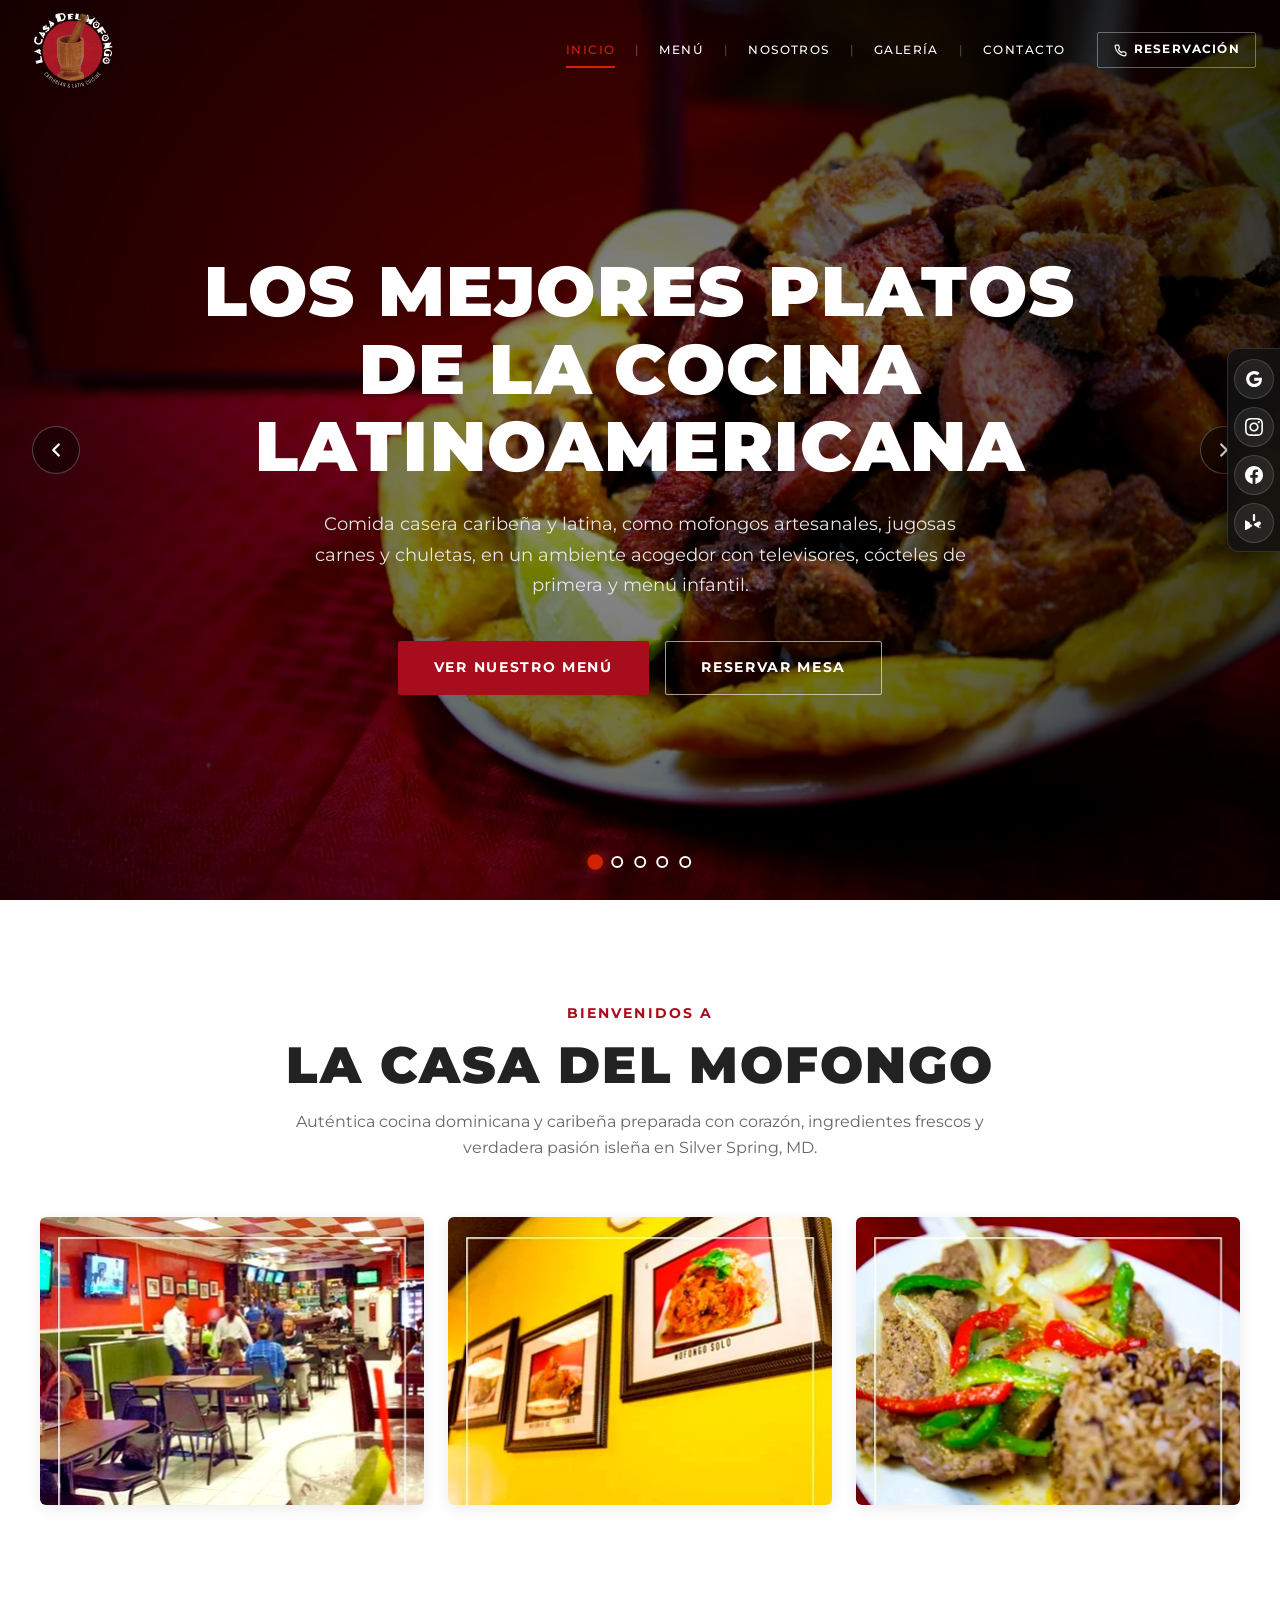
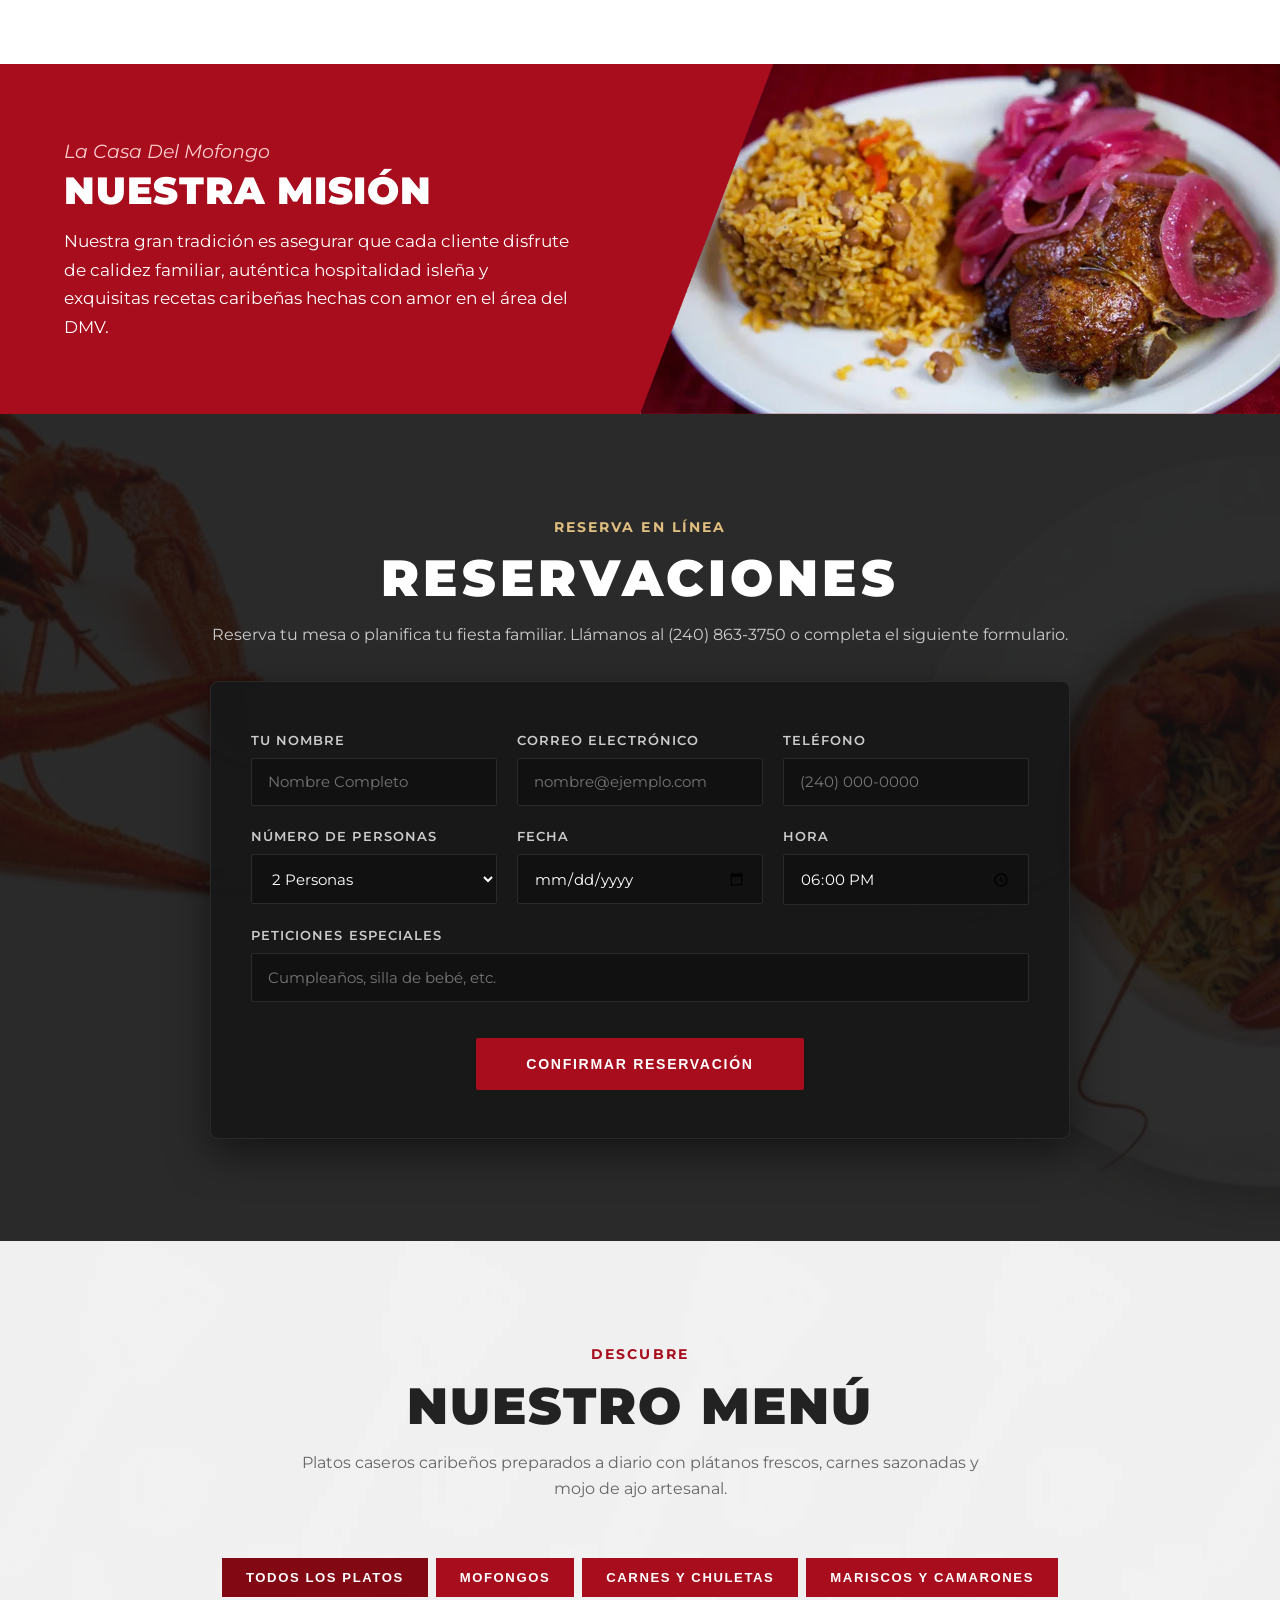
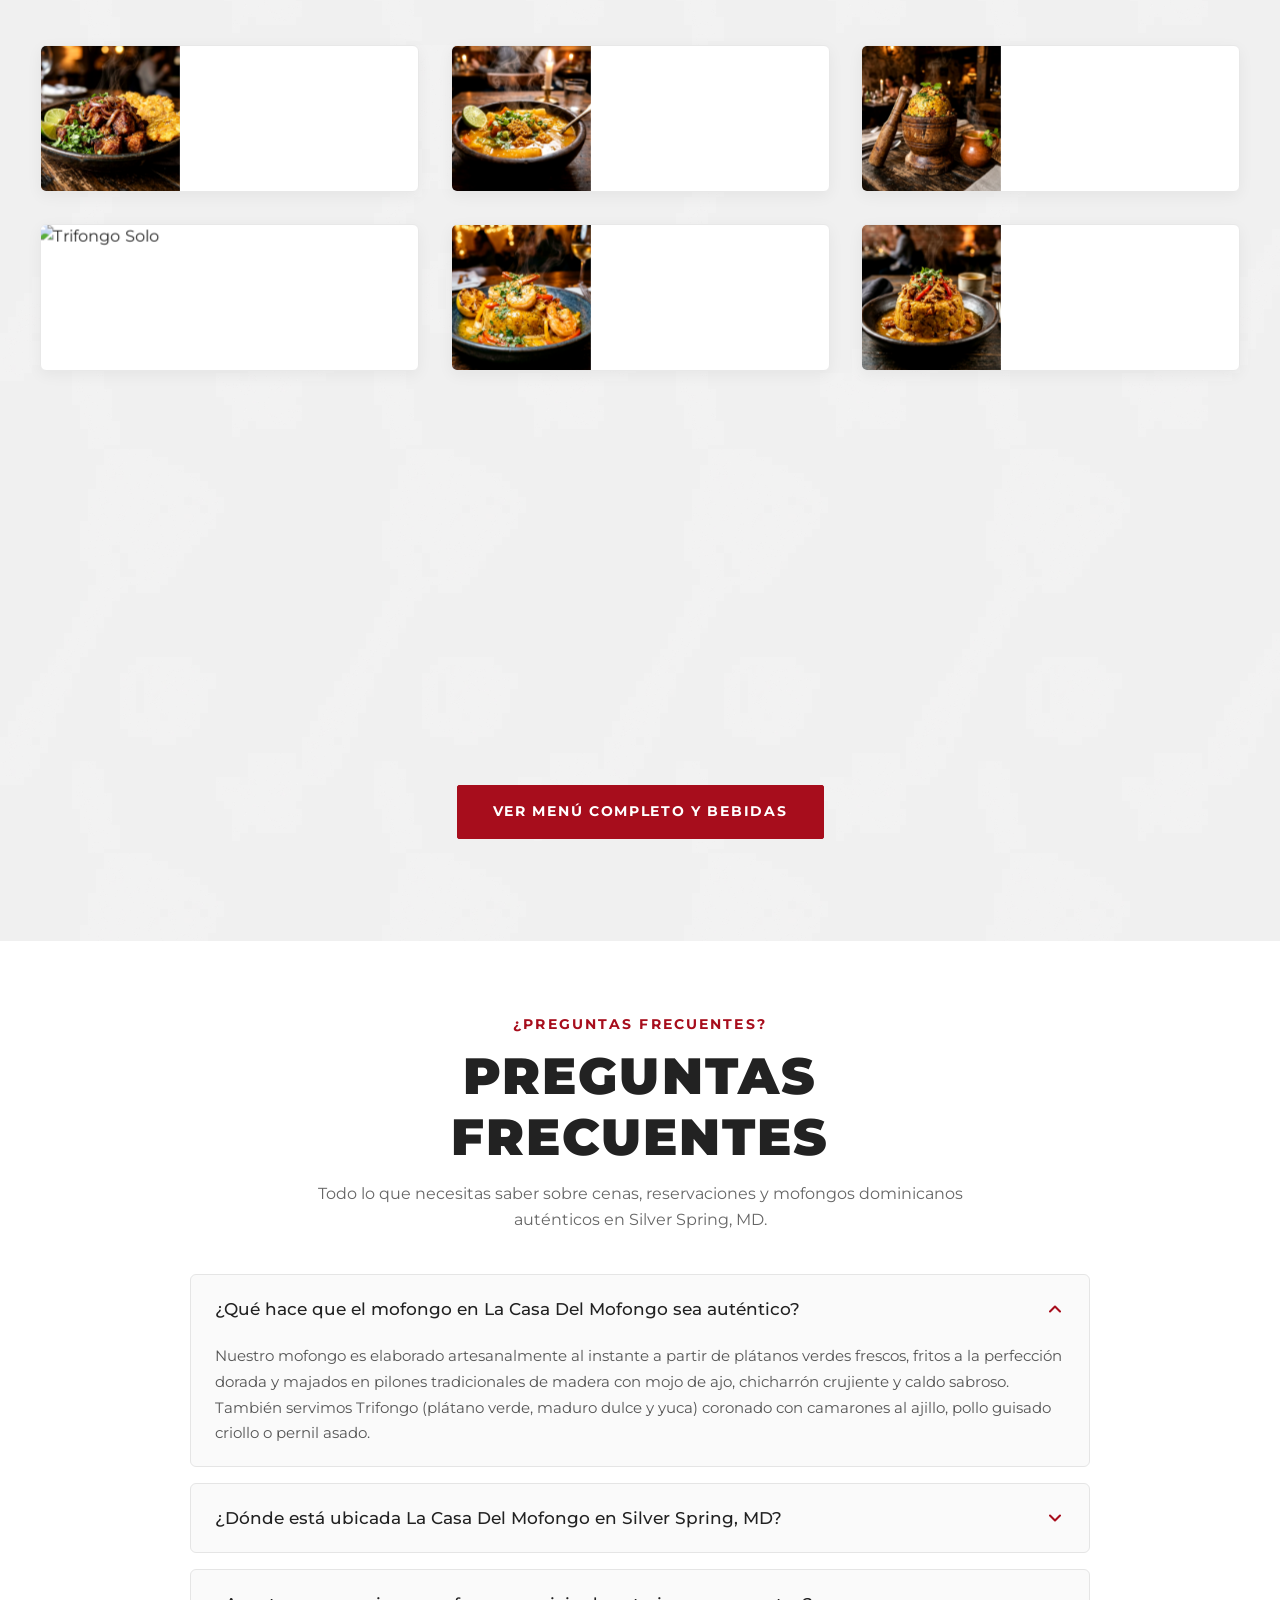
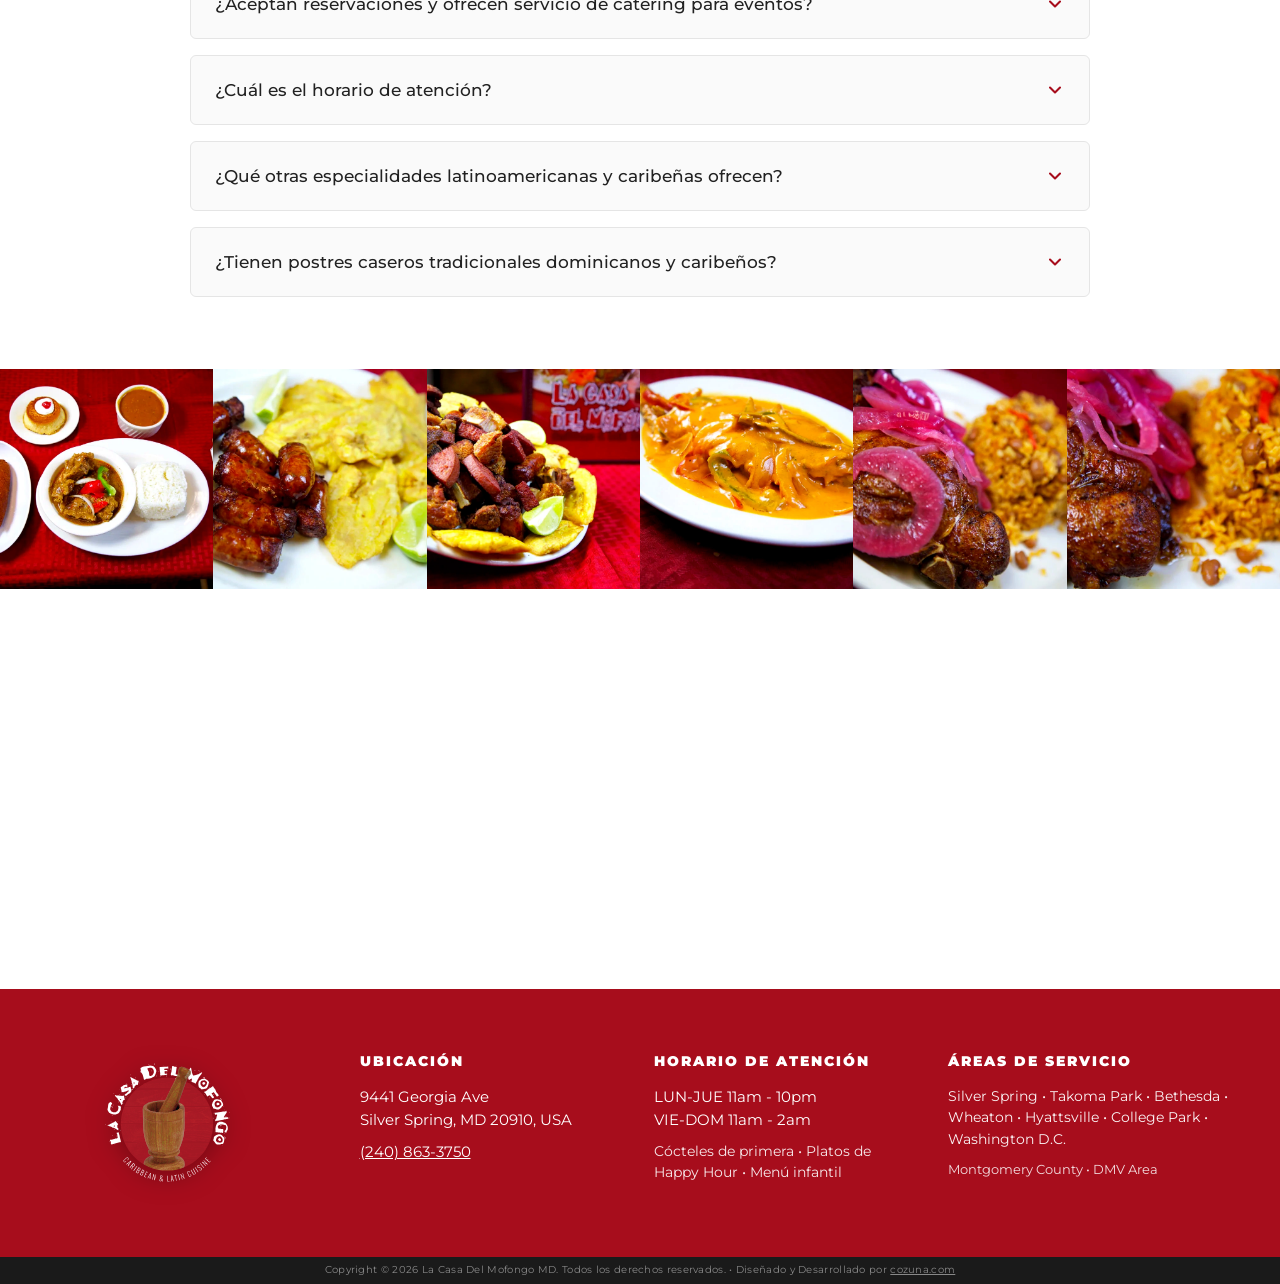
==== commit fbb64d83: "style: invert hover colors for primary buttons to white background and brand red text" ====
--- a/es/index.html
+++ b/es/index.html
@@ -154,7 +154,7 @@
   <link rel="preconnect" href="https://fonts.gstatic.com" crossorigin>
   <link href="https://fonts.googleapis.com/css2?family=Montserrat:ital,wght@0,300;0,400;0,500;0,600;0,700;0,800;0,900;1,300;1,400;1,700&display=swap" rel="stylesheet">
 
-  <link rel="stylesheet" href="../css/styles.css?v=9.5">
+  <link rel="stylesheet" href="../css/styles.css?v=9.6">
   <!-- Favicon -->
   <link rel=icon type=image/x-icon href=favicon.ico>
   <link rel=icon type=image/png sizes=32x32 href=favicon-32x32.png>
@@ -627,7 +627,7 @@
 
   <!-- Shared Scripts -->
   <script src="../js/cms.js?v=4.5"></script>
-  <script src="../js/components.js?v=9.5"></script>
+  <script src="../js/components.js?v=9.6"></script>
   <script>
     // Live CMS Data binding for Index Menu
 
--- a/css/styles.css
+++ b/css/styles.css
@@ -481,10 +481,11 @@
 }
 
 .btn-primary:hover {
-  background: var(--color-primary-dark);
-  border-color: var(--color-primary-dark);
-  transform: translateY(-3px);
-  box-shadow: 0 8px 25px rgba(167, 13, 28, 0.45);
+  background: #ffffff !important;
+  color: var(--color-primary) !important;
+  border-color: #ffffff !important;
+  transform: translateY(-3px) scale(1.02);
+  box-shadow: 0 10px 30px rgba(255, 255, 255, 0.28), 0 0 20px rgba(167, 13, 28, 0.45);
 }
 
 .btn-outline {
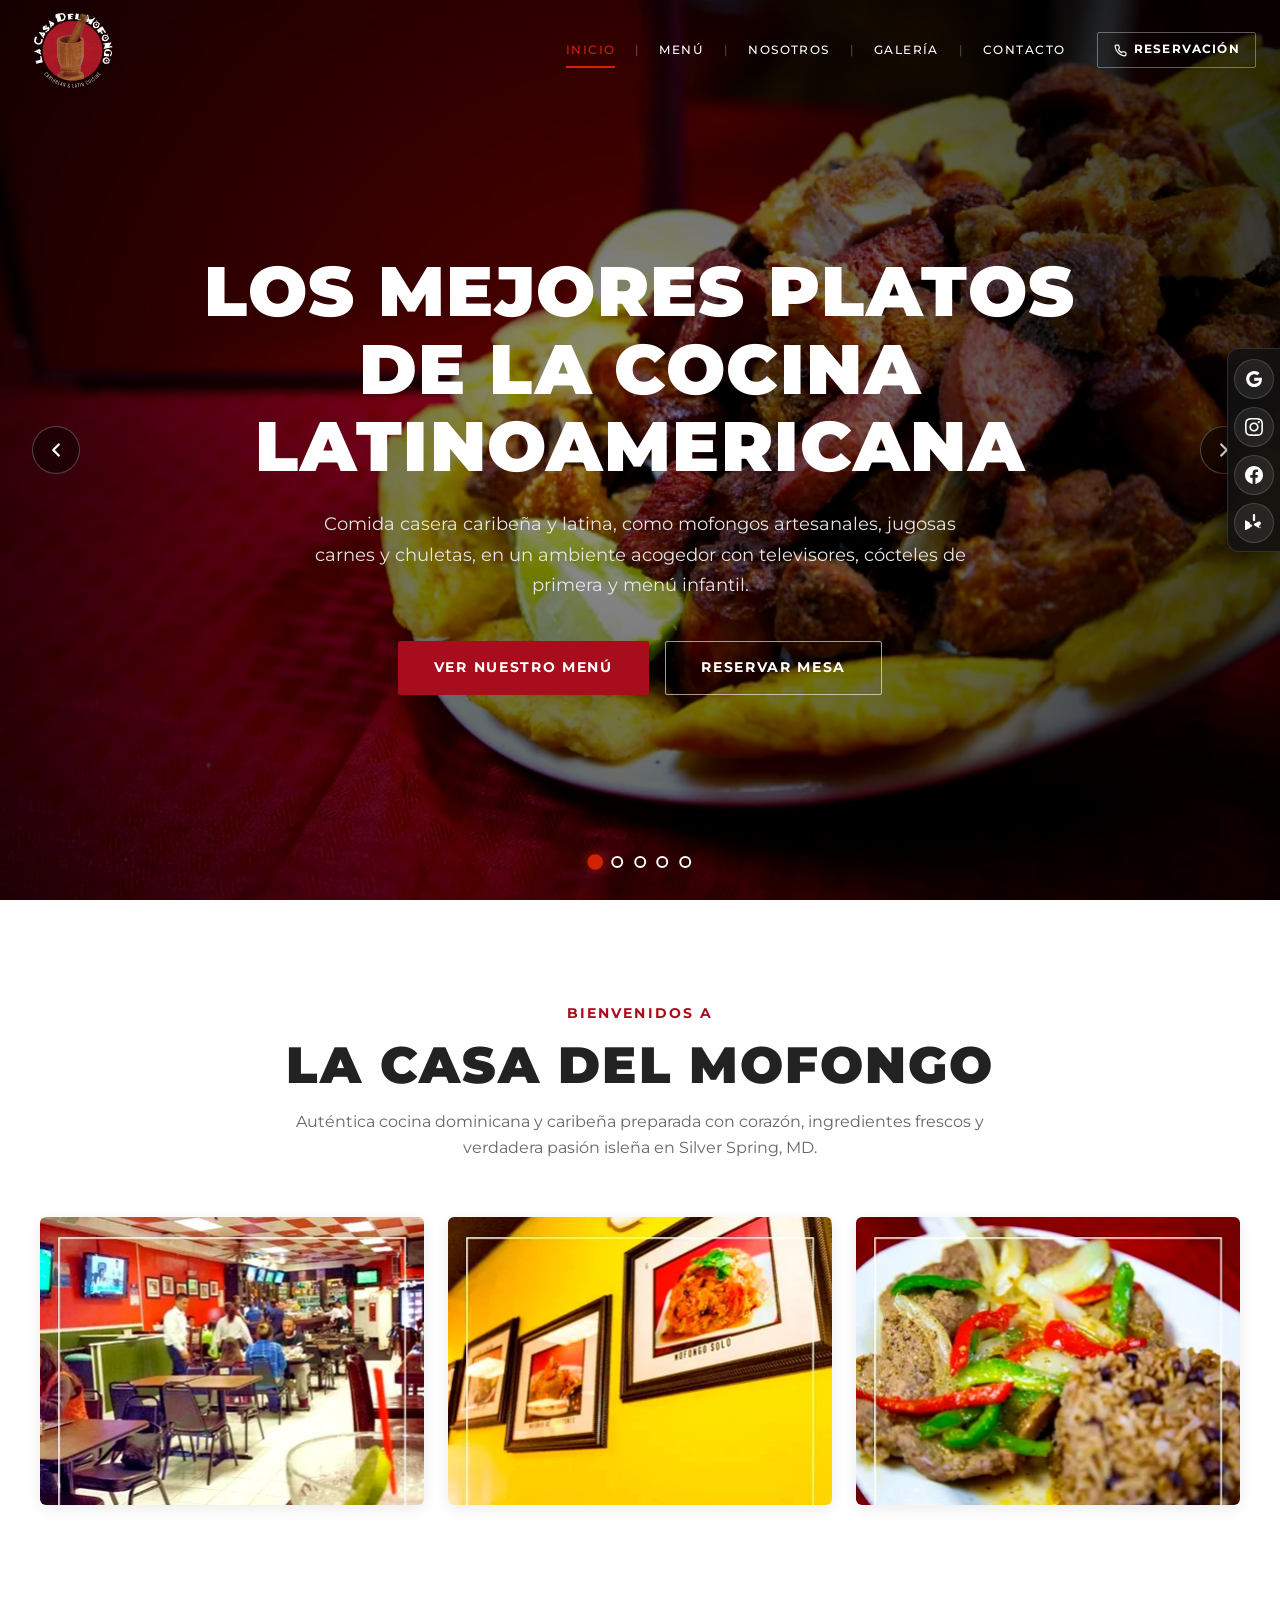
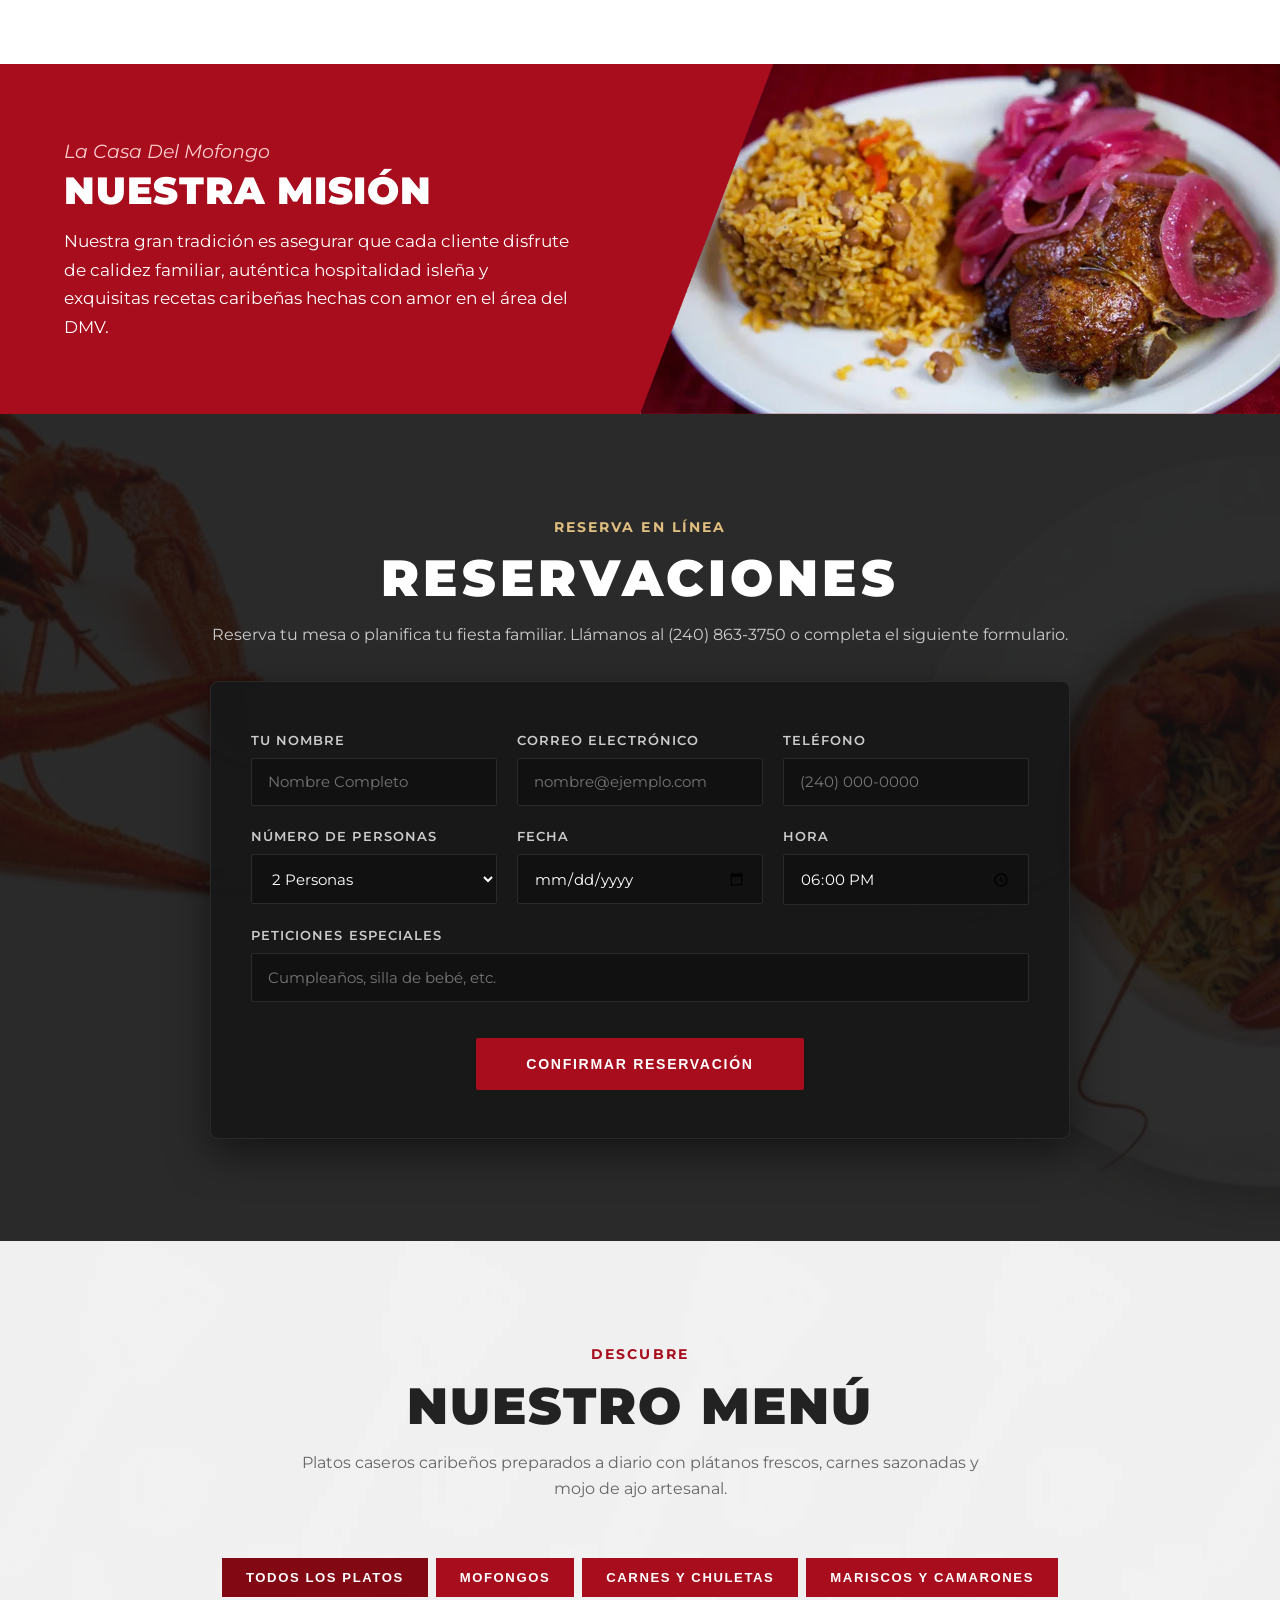
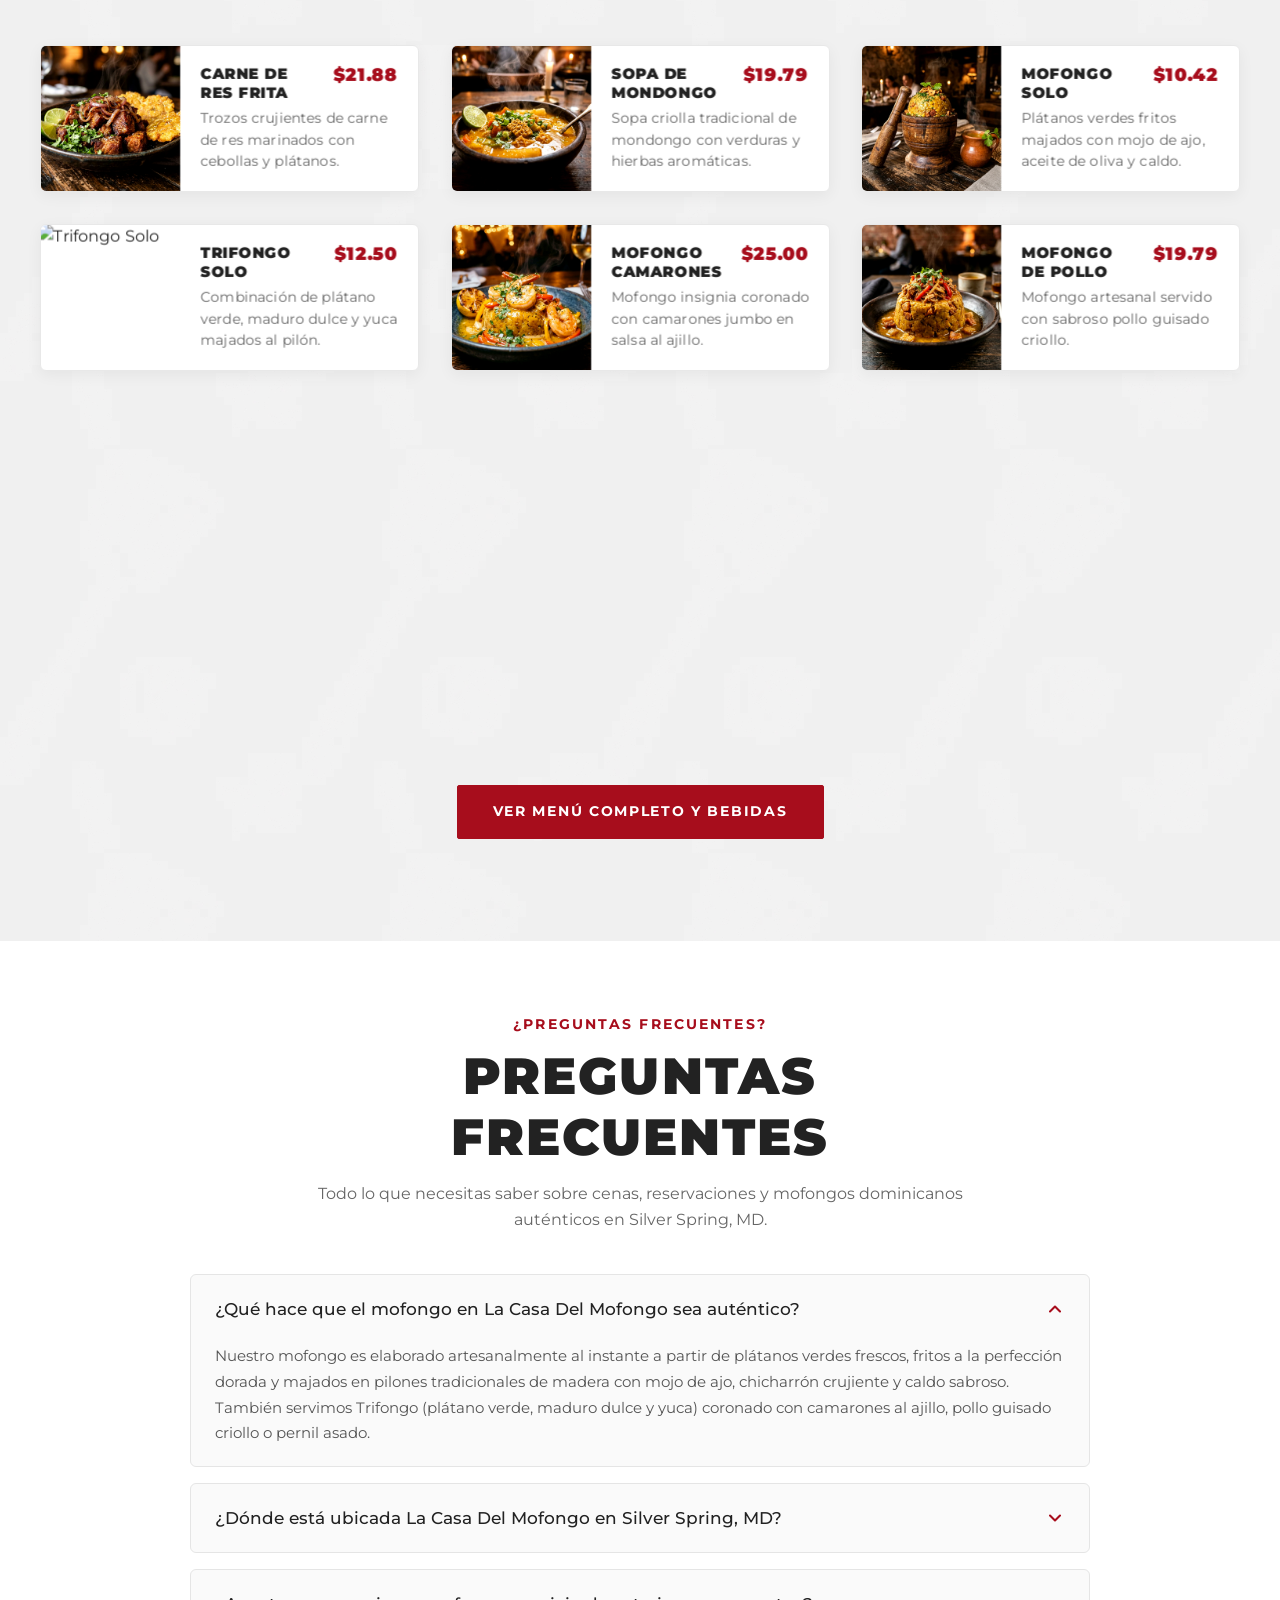
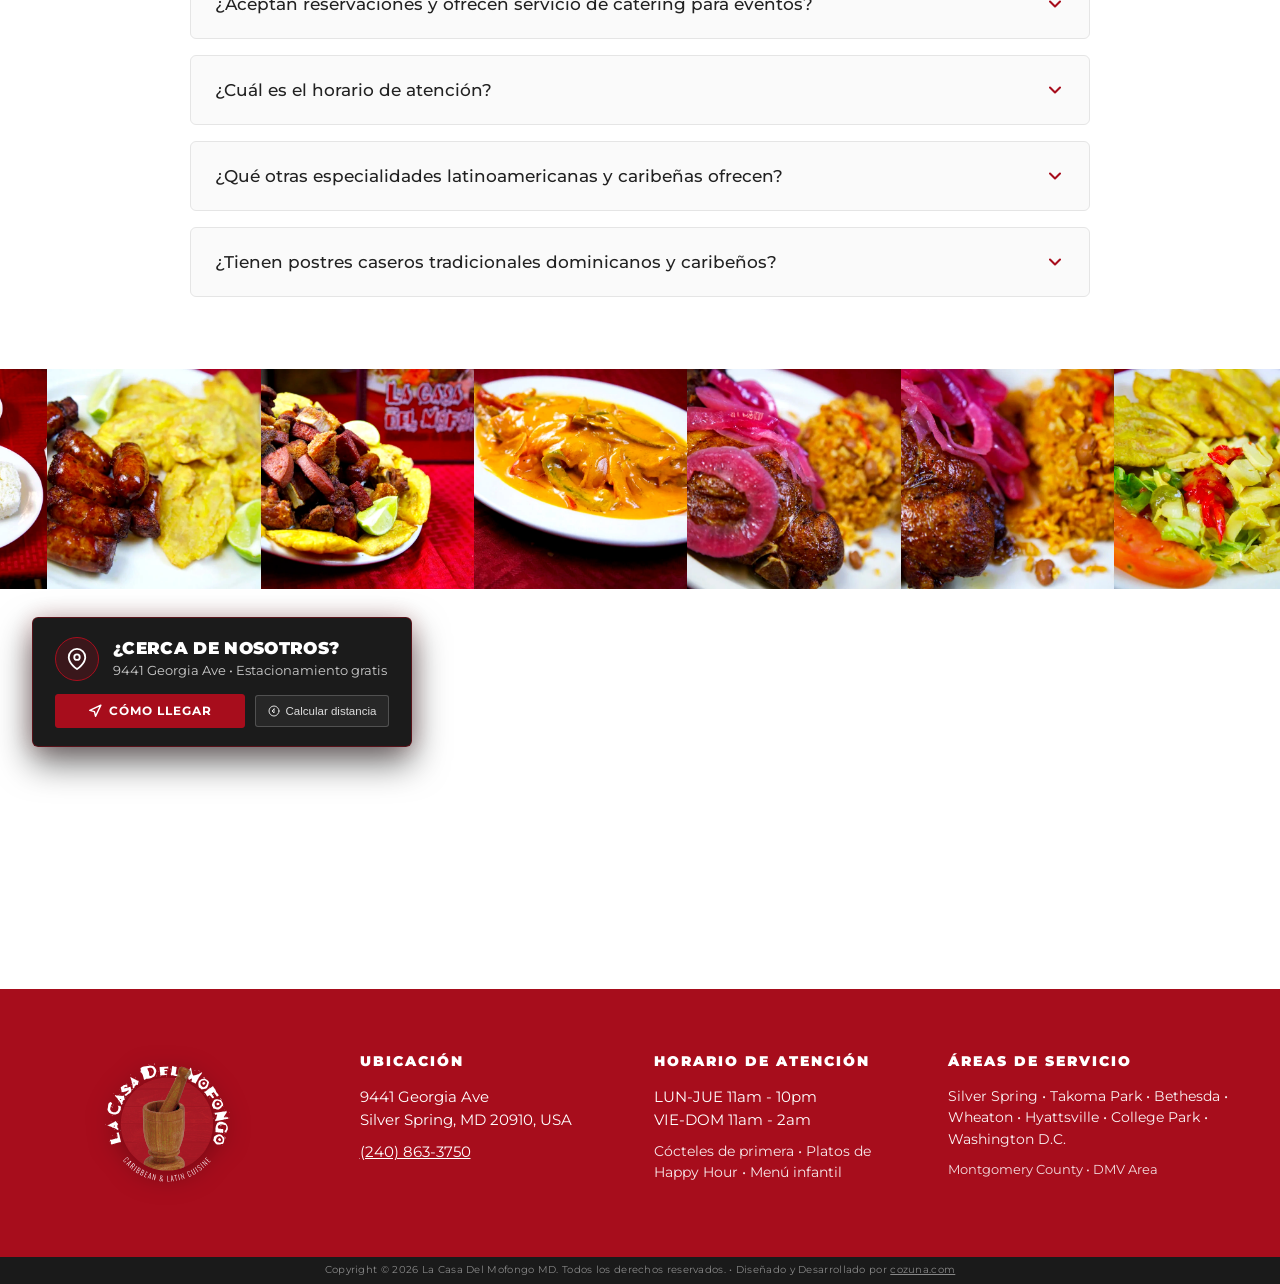
==== commit dc910333: "feat(analytics): integrate Google Tag Manager container GTM-TPXBD729 across all pages" ====
--- a/es/index.html
+++ b/es/index.html
@@ -1,6 +1,13 @@
 <!DOCTYPE html>
 <html lang="es">
 <head>
+  <!-- Google Tag Manager -->
+  <script>(function(w,d,s,l,i){w[l]=w[l]||[];w[l].push({'gtm.start':
+  new Date().getTime(),event:'gtm.js'});var f=d.getElementsByTagName(s)[0],
+  j=d.createElement(s),dl=l!='dataLayer'?'&l='+l:'';j.async=true;j.src=
+  'https://www.googletagmanager.com/gtm.js?id='+i+dl;f.parentNode.insertBefore(j,f);
+  })(window,document,'script','dataLayer','GTM-TPXBD729');</script>
+  <!-- End Google Tag Manager -->
   <meta charset="UTF-8">
   <meta name="viewport" content="width=device-width, initial-scale=1.0">
   <title>La Casa Del Mofongo | El Mejor Mofongo y Comida Dominicana en Silver Spring MD</title>
@@ -169,6 +176,11 @@
   <meta name="theme-color" content="#a70d1c">
 </head>
 <body>
+  <!-- Google Tag Manager (noscript) -->
+  <noscript><iframe src="https://www.googletagmanager.com/ns.html?id=GTM-TPXBD729"
+  height="0" width="0" style="display:none;visibility:hidden"></iframe></noscript>
+  <!-- End Google Tag Manager (noscript) -->
+
 
   <!-- Shared Header -->
   <div id="header-placeholder"></div>
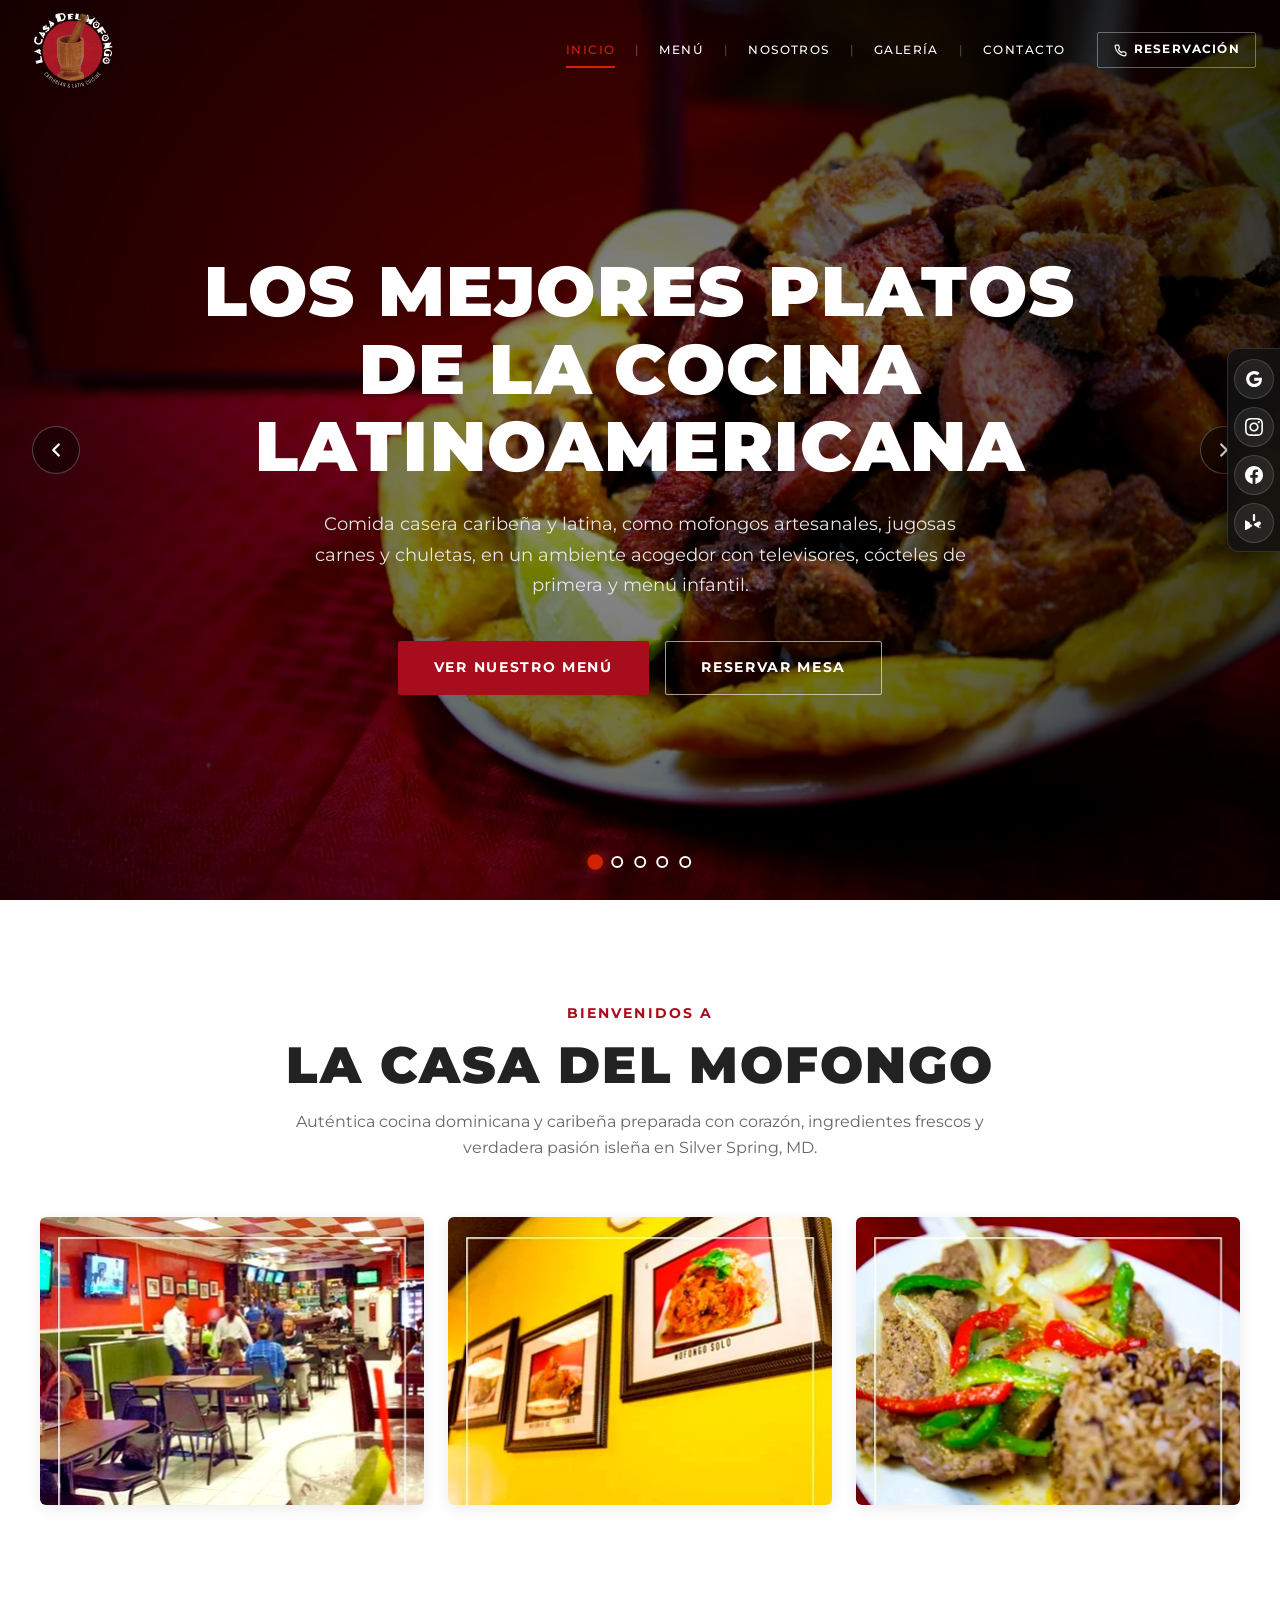
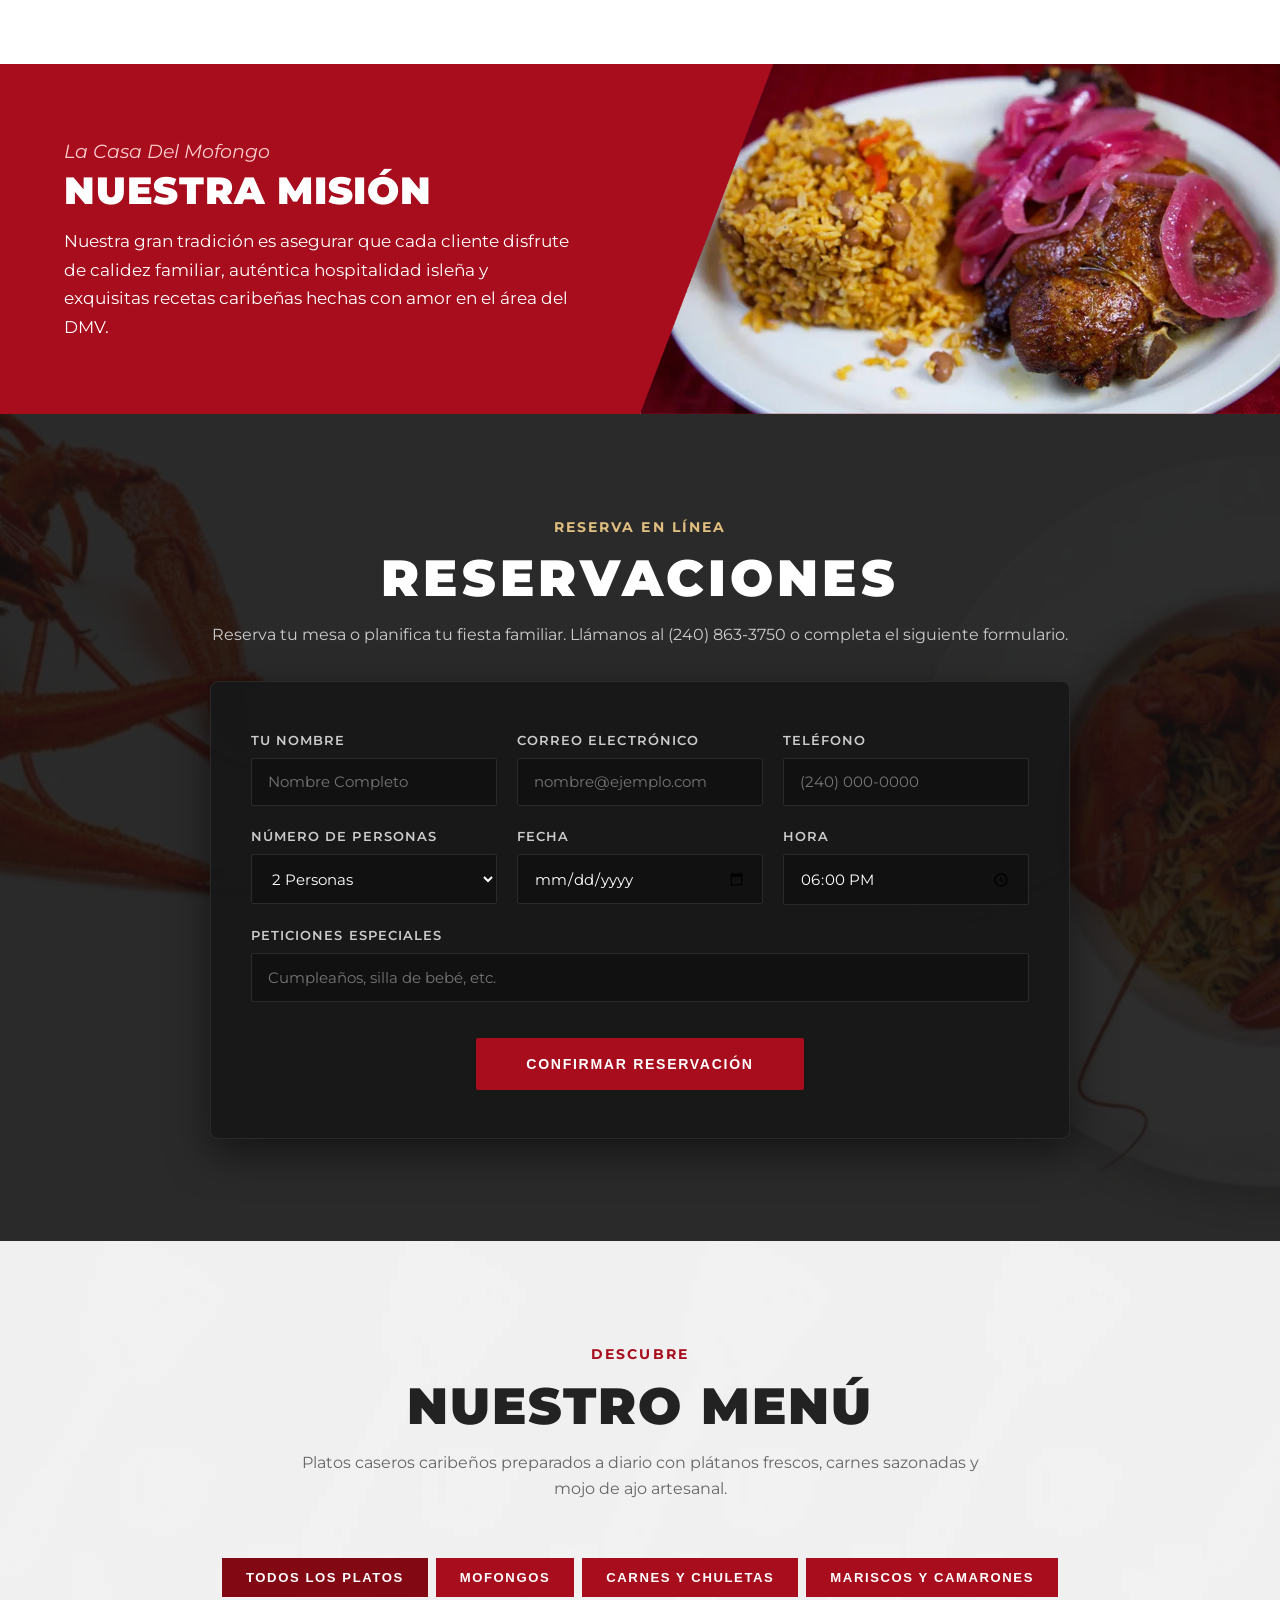
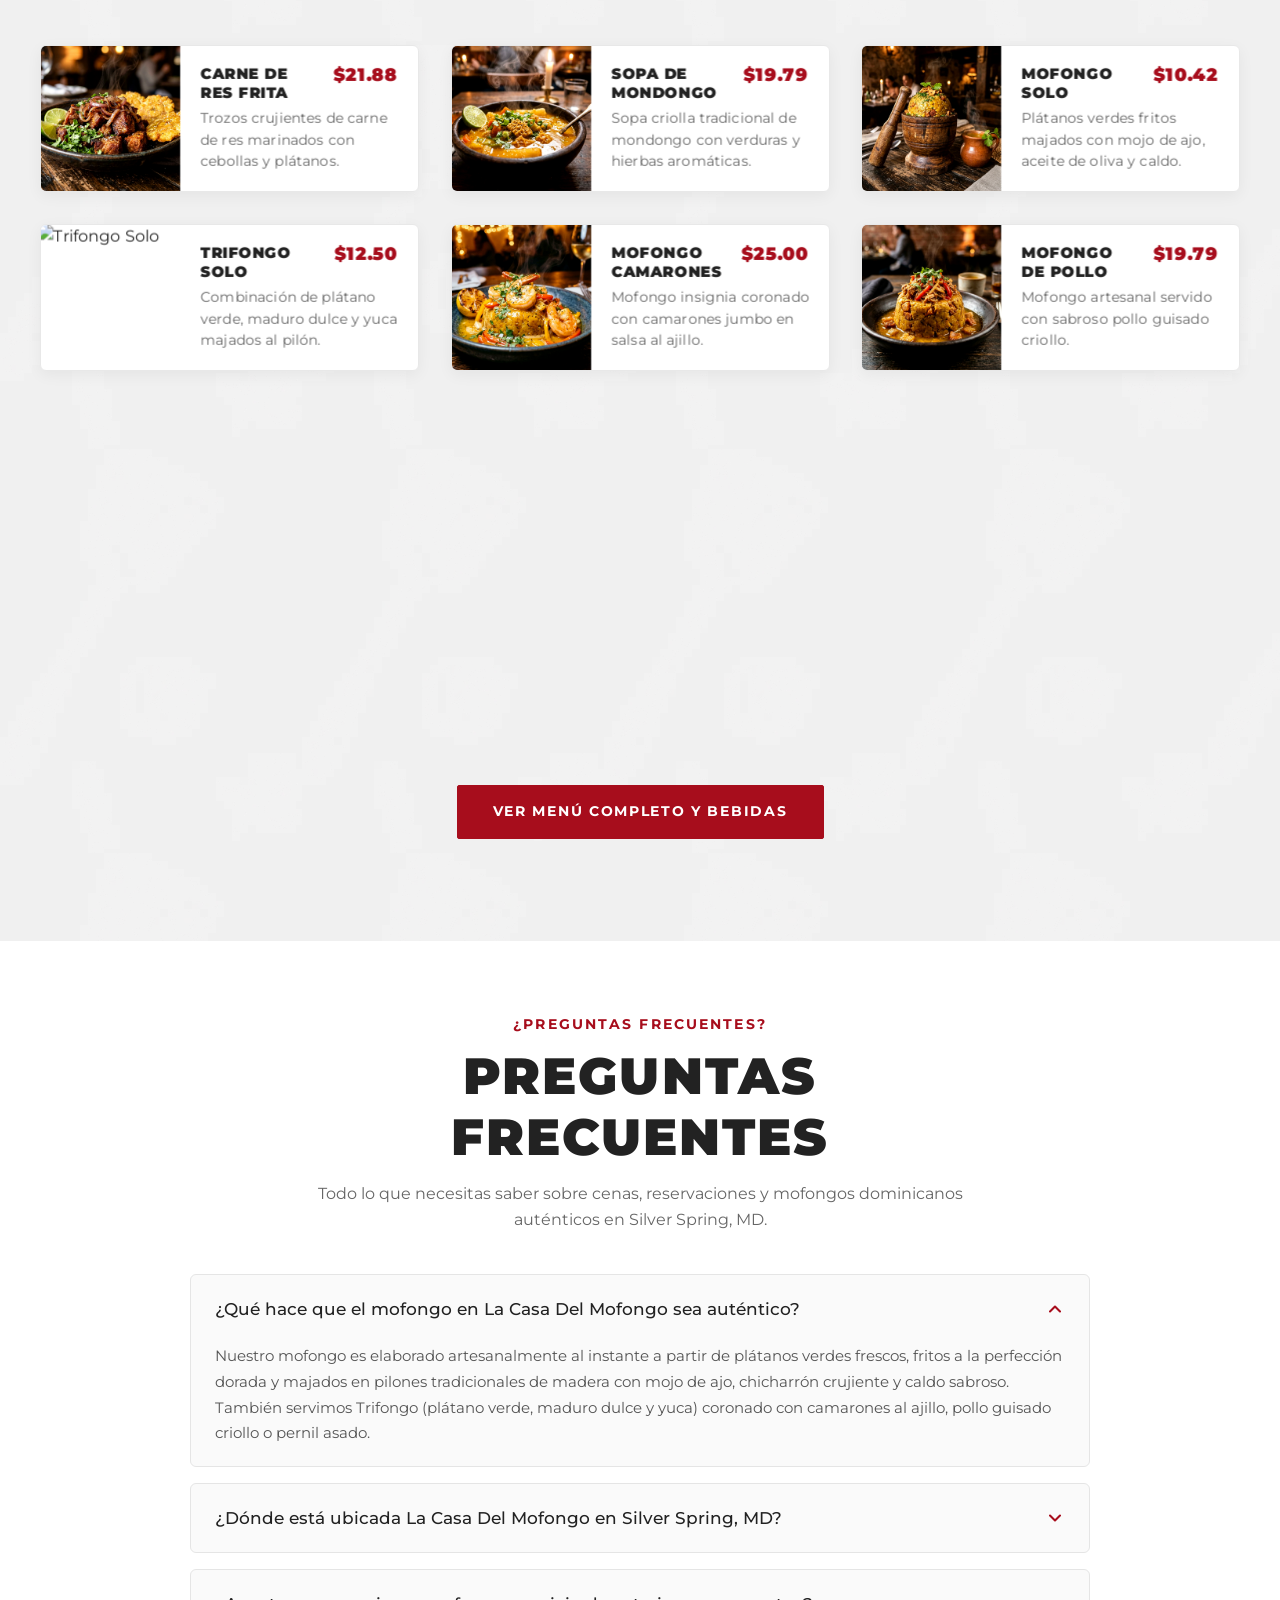
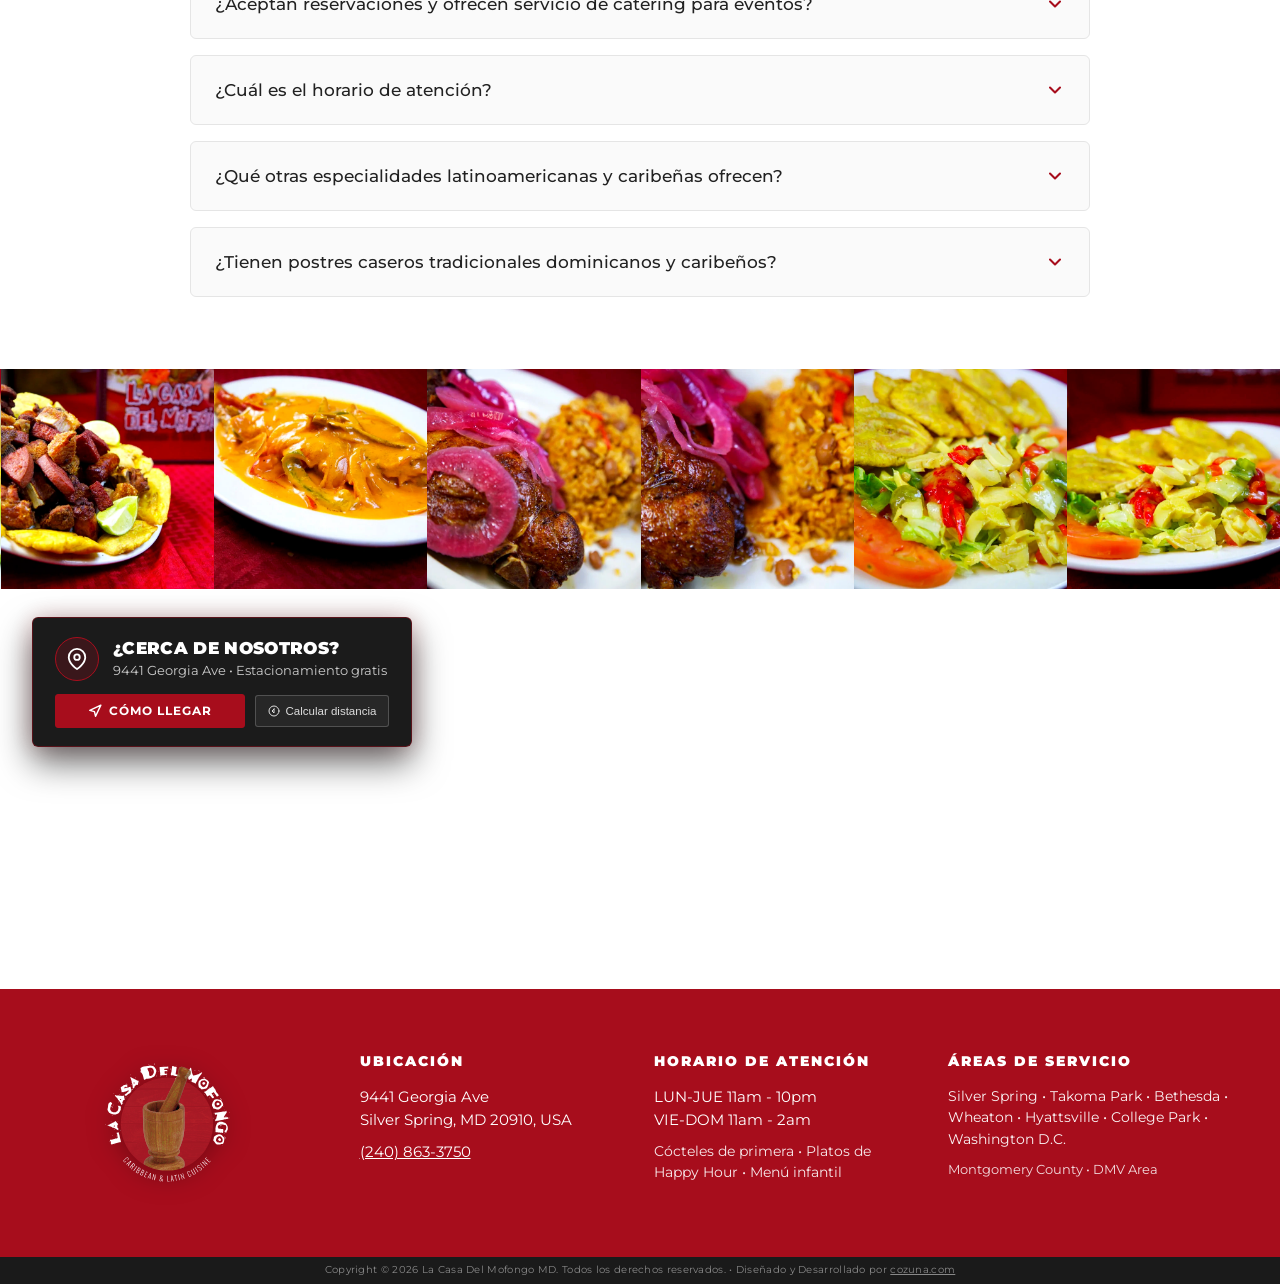
==== commit 63e42205: "feat(analytics): add Google Analytics 4 tag G-67GLZSMVC3 directly to all pages" ====
--- a/es/index.html
+++ b/es/index.html
@@ -1,6 +1,15 @@
 <!DOCTYPE html>
 <html lang="es">
 <head>
+  <!-- Google tag (gtag.js) -->
+  <script async src="https://www.googletagmanager.com/gtag/js?id=G-67GLZSMVC3"></script>
+  <script>
+    window.dataLayer = window.dataLayer || [];
+    function gtag(){dataLayer.push(arguments);}
+    gtag('js', new Date());
+
+    gtag('config', 'G-67GLZSMVC3');
+  </script>
   <!-- Google Tag Manager -->
   <script>(function(w,d,s,l,i){w[l]=w[l]||[];w[l].push({'gtm.start':
   new Date().getTime(),event:'gtm.js'});var f=d.getElementsByTagName(s)[0],
